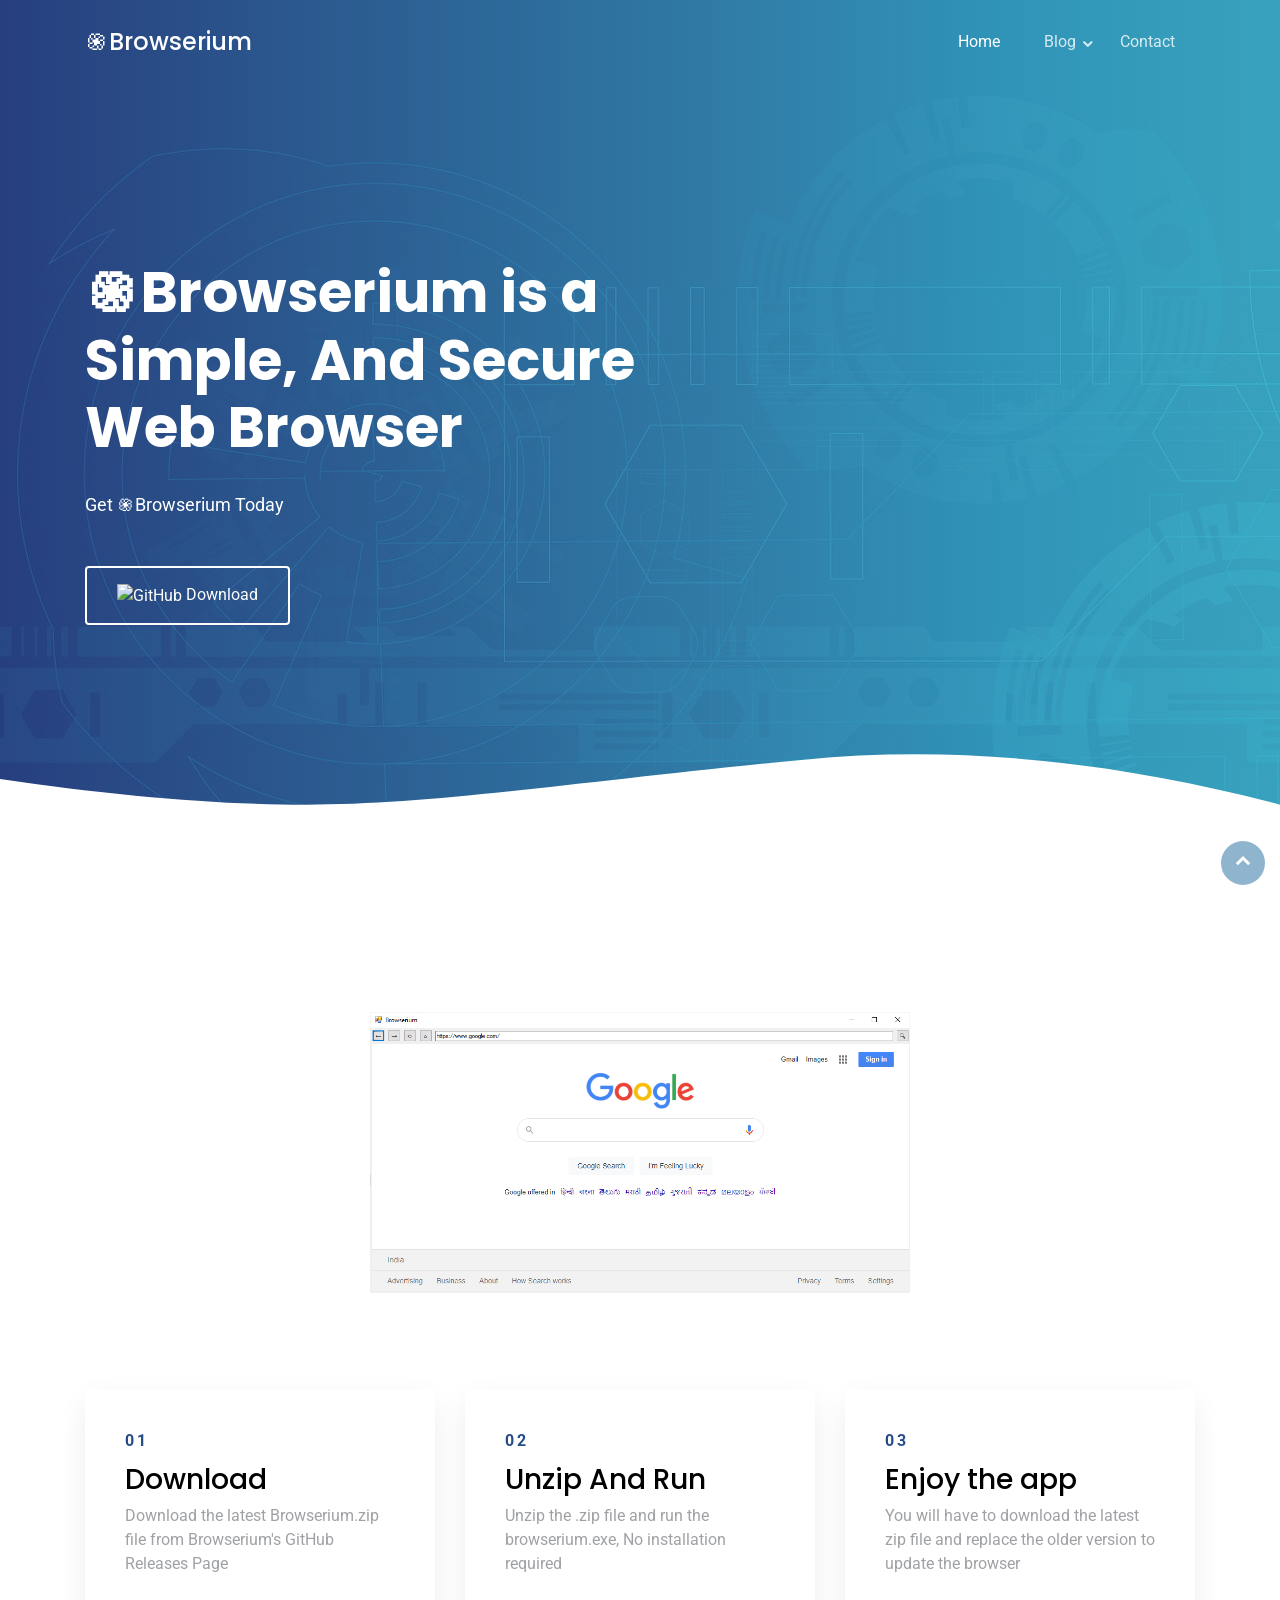
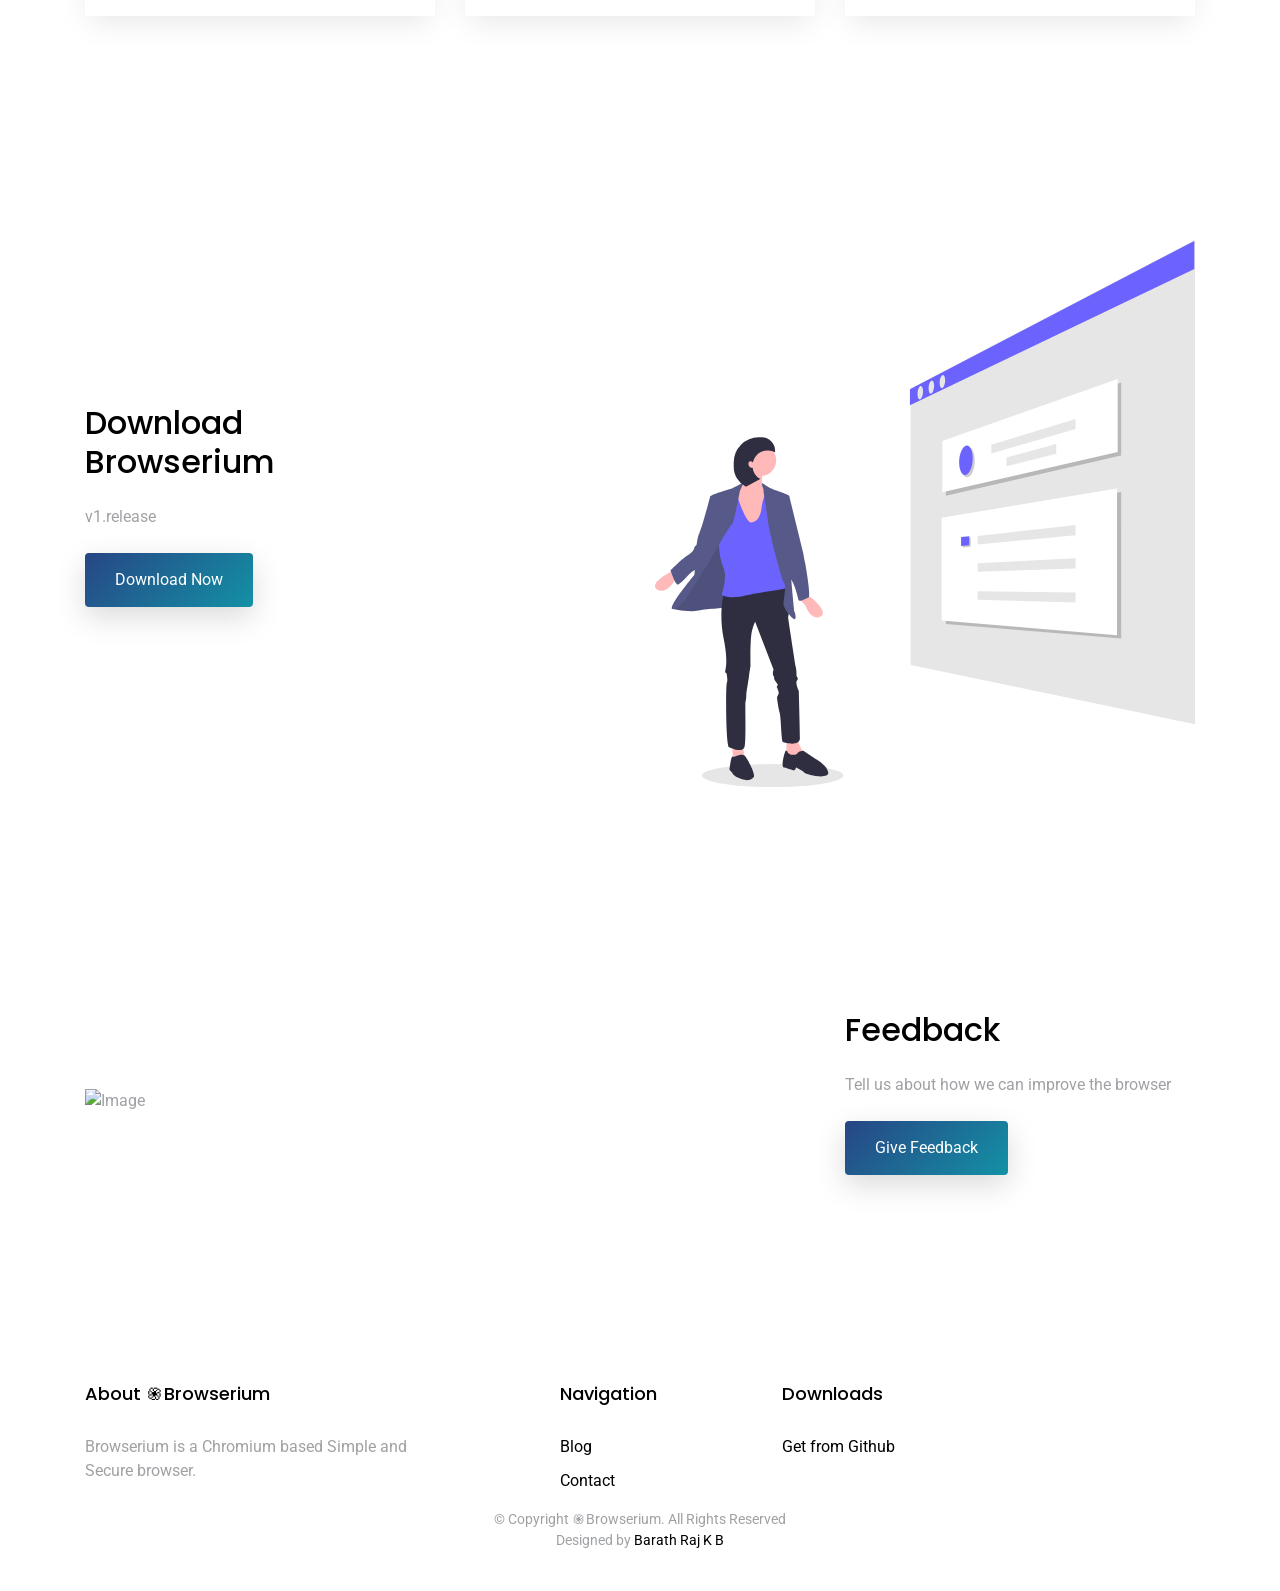
==== index.html @ f1dfcf3b "Update index.html" ====
<!DOCTYPE html>
<html lang="en">

<head>
  <meta charset="utf-8">
  <meta content="width=device-width, initial-scale=1.0" name="viewport">

  <title>Browserium</title>
  <meta content="" name="descriptison">
  <meta content="" name="keywords">

  <!-- Favicons -->
  <link href="assets/img/favicon.png" rel="icon">
  <link href="assets/img/apple-touch-icon.png" rel="apple-touch-icon">

  <!-- Google Fonts -->
  <link href="https://fonts.googleapis.com/css?family=Roboto:300,300i,400,400i,500,500i,600,600i,700,700i|Poppins:300,300i,400,400i,500,500i,600,600i,700,700i" rel="stylesheet">

  <!-- Vendor CSS Files -->
  <link href="assets/vendor/bootstrap/css/bootstrap.min.css" rel="stylesheet">
  <link href="assets/vendor/icofont/icofont.min.css" rel="stylesheet">
  <link href="assets/vendor/aos/aos.css" rel="stylesheet">
  <link href="assets/vendor/line-awesome/css/line-awesome.min.css" rel="stylesheet">
  <link href="assets/vendor/owl.carousel/assets/owl.carousel.min.css" rel="stylesheet">

  <!-- Template Main CSS File -->
  <link href="assets/css/style.css" rel="stylesheet">

</head>

<body>

  <!-- ======= Mobile Menu ======= -->
  <div class="site-mobile-menu site-navbar-target">
    <div class="site-mobile-menu-header">
      <div class="site-mobile-menu-close mt-3">
        <span class="icofont-close js-menu-toggle"></span>
      </div>
    </div>
    <div class="site-mobile-menu-body"></div>
  </div>

  <!-- ======= Header ======= -->
  <header class="site-navbar js-sticky-header site-navbar-target" role="banner">

    <div class="container">
      <div class="row align-items-center">

        <div class="col-6 col-lg-2">
          <h1 class="mb-0 site-logo"><a href="index.html" class="mb-0">֍Browserium</a></h1>
        </div>

        <div class="col-12 col-md-10 d-none d-lg-block">
          <nav class="site-navigation position-relative text-right" role="navigation">

            <ul class="site-menu main-menu js-clone-nav mr-auto d-none d-lg-block">
              <li class="active"><a href="index.html" class="nav-link">Home</a></li>
            <!--  <li><a href="features.html" class="nav-link">Features</a></li> -->
            <!--  <li><a href="pricing.html" class="nav-link">Pricing</a></li> -->

              <li class="has-children">
                <a href="blog-single.html" class="nav-link">Blog</a>
                <ul class="dropdown">
               <!--   <li><a href="blog.html" class="nav-link">Blog</a></li> -->
                  <li><a href="blog-single.html" class="nav-link">Blog Sigle</a></li>
                </ul>
              </li>
              <li><a href="contact.html" class="nav-link">Contact</a></li>
            </ul>
          </nav>
        </div>

        <div class="col-6 d-inline-block d-lg-none ml-md-0 py-3" style="position: relative; top: 3px;">

          <a href="#" class="burger site-menu-toggle js-menu-toggle" data-toggle="collapse" data-target="#main-navbar">
            <span></span>
          </a>
        </div>

      </div>
    </div>

  </header>

  <!-- ======= Hero Section ======= -->
  <section class="hero-section" id="hero">

    <div class="wave">

      <svg width="100%" height="355px" viewBox="0 0 1920 355" version="1.1" xmlns="http://www.w3.org/2000/svg" xmlns:xlink="http://www.w3.org/1999/xlink">
        <g id="Page-1" stroke="none" stroke-width="1" fill="none" fill-rule="evenodd">
          <g id="Apple-TV" transform="translate(0.000000, -402.000000)" fill="#FFFFFF">
            <path d="M0,439.134243 C175.04074,464.89273 327.944386,477.771974 458.710937,477.771974 C654.860765,477.771974 870.645295,442.632362 1205.9828,410.192501 C1429.54114,388.565926 1667.54687,411.092417 1920,477.771974 L1920,757 L1017.15166,757 L0,757 L0,439.134243 Z" id="Path"></path>
          </g>
        </g>
      </svg>

    </div>

    <div class="container">
      <div class="row align-items-center">
        <div class="col-12 hero-text-image">
          <div class="row">
            <div class="col-lg-7 text-center text-lg-left">
              <h1 data-aos="fade-right">֍Browserium is a Simple, And Secure Web Browser</h1>
              <p class="mb-5" data-aos="fade-right" data-aos-delay="100">Get ֍Browserium Today</p>
              <p  data-aos="fade-right" data-aos-delay="200" data-aos-offset="-500"><a href="#" class="btn btn-outline-white"> <img src="./assets/img/github.png" alt="GitHub"> Download</a></p>
            </div>
            <div class="col-lg-5 iphone-wrap">
             <!-- <img src="assets/img/phone_1.png" alt="Image" class="phone-1" data-aos="fade-right"> -->
             <!--- <img src="assets/img/phone_2.png" alt="Image" class="phone-2" data-aos="fade-right" data-aos-delay="200"> -->
            </div>
          </div>
        </div>
      </div>
    </div>

  </section><!-- End Hero -->

  <main id="main">

    <!-- ======= Home Section ======= 
    <section class="section">
      <div class="container">

        <div class="row justify-content-center text-center mb-5">
          <div class="col-md-5" data-aos="fade-up">
            <h2 class="section-heading">Stay Private Using Browserium</h2>
          </div>
        </div>

        <div class="row">
          <div class="col-md-4" data-aos="fade-up" data-aos-delay="">
            <div class="feature-1 text-center">
              <div class="wrap-icon icon-1">
                <span class="icon la la-users"></span>
              </div>
              <h3 class="mb-3">No Browser History</h3>
              <p>Lorem ipsum dolor sit amet, consectetur adipisicing elit. Rem, optio.</p>
            </div>
          </div>
          <div class="col-md-4" data-aos="fade-up" data-aos-delay="100">
            <div class="feature-1 text-center">
              <div class="wrap-icon icon-1">
                <span class="icon la la-toggle-off"></span>
              </div>
              <h3 class="mb-3">Digital Whiteboard</h3>
              <p>Lorem ipsum dolor sit amet, consectetur adipisicing elit. Rem, optio.</p>
            </div>
          </div>
          <div class="col-md-4" data-aos="fade-up" data-aos-delay="200">
            <div class="feature-1 text-center">
              <div class="wrap-icon icon-1">
                <span class="icon la la-umbrella"></span>
              </div>
              <h3 class="mb-3">Design To Development</h3>
              <p>Lorem ipsum dolor sit amet, consectetur adipisicing elit. Rem, optio.</p>
            </div>
          </div>
        </div>

      </div>
    </section> -->

    <section class="section">

      <div class="container">
        <div class="row justify-content-center text-center mb-5" data-aos="fade">
          <div class="col-md-6 mb-5">
            <img src="assets/img/phone_2.png" alt="Image" class="img-fluid">
          </div>
        </div>

        <div class="row">
          <div class="col-md-4">
            <div class="step">
              <span class="number">01</span>
              <h3>Download</h3>
              <p>Download the latest 
				  Browserium.zip file from Browserium's GitHub Releases Page </p>
            </div>
          </div>
          <div class="col-md-4">
            <div class="step">
              <span class="number">02</span>
              <h3>Unzip And Run</h3>
              <p>Unzip the .zip file and run the browserium.exe, No installation required</p>
            </div>
          </div>
          <div class="col-md-4">
            <div class="step">
              <span class="number">03</span>
              <h3>Enjoy the app</h3>
              <p>You will have to download the latest zip file and replace the older version to update the browser </p>
            </div>
          </div>
        </div>
      </div>

    </section>

    <section class="section">
      <div class="container">
        <div class="row align-items-center">
          <div class="col-md-4 mr-auto">
            <h2 class="mb-4">Download Browserium</h2>
            <p class="mb-4">v1.release</p>
            <p><a href="https://github.com/barathrajkb/Browserium/releases/download/v1.release/Browserium.zip" class="btn btn-primary">Download Now</a></p>
          </div>
          <div class="col-md-6" data-aos="fade-left">
            <img src="assets/img/browse.svg" alt="Image" class="img-fluid">
          </div>
        </div>
      </div>
    </section>

    <section class="section">
      <div class="container">
        <div class="row align-items-center">
          <div class="col-md-4 ml-auto order-2">
            <h2 class="mb-4">Feedback</h2>
            <p class="mb-4">Tell us about how we can improve the browser</p>
            <p><a href="#" class="btn btn-primary">Give Feedback</a></p>
          </div>
          <div class="col-md-6" data-aos="fade-right">
            <img src="assets/img/undraw_svg_3.svg" alt="Image" class="img-fluid">
          </div>
        </div>
      </div>
    </section>

    <!-- ======= Testimonials Section ======= 
    <section class="section border-top border-bottom">
      <div class="container">
        <div class="row justify-content-center text-center mb-5">
          <div class="col-md-4">
            <h2 class="section-heading">Review From Our Users</h2>
          </div>
        </div>
        <div class="row justify-content-center text-center">
          <div class="col-md-7">
            <div class="owl-carousel testimonial-carousel">
              <div class="review text-center">
                <p class="stars">
                  <span class="icofont-star"></span>
                  <span class="icofont-star"></span>
                  <span class="icofont-star"></span>
                  <span class="icofont-star"></span>
                  <span class="icofont-star muted"></span>
                </p>
                <h3>Excellent App!</h3>
                <blockquote>
                  <p>Lorem ipsum dolor sit amet, consectetur adipisicing elit. Eius ea delectus pariatur, numquam
                    aperiam dolore nam optio dolorem facilis itaque voluptatum recusandae deleniti minus animi,
                    provident voluptates consectetur maiores quos.</p>
                </blockquote>

                <p class="review-user">
                 
                  <span class="d-block">
                    <span class="text-black">Jean Doe</span>, &mdash; App User
                  </span>
                </p>

              </div>

              <div class="review text-center">
                <p class="stars">
                  <span class="icofont-star"></span>
                  <span class="icofont-star"></span>
                  <span class="icofont-star"></span>
                  <span class="icofont-star"></span>
                  <span class="icofont-star muted"></span>
                </p>
                <h3>This App is easy to use!</h3>
                <blockquote>
                  <p>Lorem ipsum dolor sit amet, consectetur adipisicing elit. Eius ea delectus pariatur, numquam
                    aperiam dolore nam optio dolorem facilis itaque voluptatum recusandae deleniti minus animi,
                    provident voluptates consectetur maiores quos.</p>
                </blockquote>

                <p class="review-user">
                  
                  <span class="d-block">
                    <span class="text-black">Johan Smith</span>, &mdash; App User
                  </span>
                </p>

              </div>

              <div class="review text-center">
                <p class="stars">
                  <span class="icofont-star"></span>
                  <span class="icofont-star"></span>
                  <span class="icofont-star"></span>
                  <span class="icofont-star"></span>
                  <span class="icofont-star muted"></span>
                </p>
                <h3>Awesome functionality!</h3>
                <blockquote>
                  <p>Lorem ipsum dolor sit amet, consectetur adipisicing elit. Eius ea delectus pariatur, numquam
                    aperiam dolore nam optio dolorem facilis itaque voluptatum recusandae deleniti minus animi,
                    provident voluptates consectetur maiores quos.</p>
                </blockquote>

                <p class="review-user">
                 
                  <span class="d-block">
                    <span class="text-black">Jean Thunberg</span>, &mdash; App User
                  </span>
                </p>

              </div>
            </div>
          </div>
        </div>
      </div>
    </section>
End Testimonials Section -->

    <!-- ======= CTA Section ======= 
    <section class="section cta-section">
      <div class="container">
        <div class="row align-items-center">
          <div class="col-md-6 mr-auto text-center text-md-left mb-5 mb-md-0">
            <h2>Starts Publishing Your Apps</h2>
          </div>
          <div class="col-md-5 text-center text-md-right">
            <p><a href="#" class="btn"><span class="icofont-brand-apple mr-3"></span>App store</a> <a href="#" class="btn"><span class="icofont-ui-play mr-3"></span>Google play</a></p>
          </div>
        </div>
      </div>
    </section>
End CTA Section -->

  </main><!-- End #main -->

  <!-- ======= Footer ======= -->
  <footer class="footer" role="contentinfo">
    <div class="container">
      <div class="row">
        <div class="col-md-4 mb-4 mb-md-0">
          <h3>About ֍Browserium</h3>
          <p>Browserium is a Chromium based Simple and Secure browser.</p>
          <p class="social">
          <!--  <a href="#"><span class="icofont-twitter"></span></a>
            <a href="#"><span class="icofont-facebook"></span></a>
            <a href="#"><span class="icofont-dribbble"></span></a>
            <a href="#"><span class="icofont-behance"></span></a> -->
          </p>
        </div>
        <div class="col-md-7 ml-auto">
          <div class="row site-section pt-0">
            <div class="col-md-4 mb-4 mb-md-0">
              <h3>Navigation</h3>
              <ul class="list-unstyled">
              <!--  <li><a href="#">Pricing</a></li> -->
               <!-- <li><a href="">Features</a></li> -->
                <li><a href="blog-single.html">Blog</a></li>
                <li><a href="contact.html">Contact</a></li>
              </ul>
            </div>
           <!-- <div class="col-md-4 mb-4 mb-md-0">
              <h3>Services</h3>
              <ul class="list-unstyled">
                <li><a href="#">Team</a></li>
                <li><a href="#">Collaboration</a></li>
                <li><a href="#">Todos</a></li>
                <li><a href="#">Events</a></li>
              </ul>
            </div> -->
            <div class="col-md-4 mb-4 mb-md-0">
              <h3>Downloads</h3>
              <ul class="list-unstyled">
             <!--   <li><a href="#">Get from the App Store</a></li> -->
                <li><a href="https://github.com/barathrajkb/Browserium/releases/download/v1.release/Browserium.zip">Get from Github</a></li>
              </ul>
            </div>
          </div>
        </div>
      </div>

      <div class="row justify-content-center text-center">
        <div class="col-md-7">
          <p class="copyright">&copy; Copyright ֍Browserium. All Rights Reserved</p>
          <div class="credits">
           
            Designed by <a href="#">Barath Raj K B</a>
          </div>
        </div>
      </div>

    </div>
  </footer>

  <a href="#" class="back-to-top"><i class="icofont-simple-up"></i></a>

  <!-- Vendor JS Files -->
  <script src="assets/vendor/jquery/jquery.min.js"></script>
  <script src="assets/vendor/bootstrap/js/bootstrap.bundle.min.js"></script>
  <script src="assets/vendor/jquery.easing/jquery.easing.min.js"></script>
  <script src="assets/vendor/php-email-form/validate.js"></script>
  <script src="assets/vendor/aos/aos.js"></script>
  <script src="assets/vendor/owl.carousel/owl.carousel.min.js"></script>
  <script src="assets/vendor/jquery-sticky/jquery.sticky.js"></script>

  <!-- Template Main JS File -->
  <script src="assets/js/main.js"></script>

</body>

</html>
---- assets/vendor/line-awesome/css/line-awesome.min.css ----
.la,.lab,.lad,.lal,.lar,.las{-moz-osx-font-smoothing:grayscale;-webkit-font-smoothing:antialiased;display:inline-block;font-style:normal;font-variant:normal;text-rendering:auto;line-height:1}.la-lg{font-size:1.33333em;line-height:.75em;vertical-align:-.0667em}.la-xs{font-size:.75em}.la-sm{font-size:.875em}.la-1x{font-size:1em}.la-2x{font-size:2em}.la-3x{font-size:3em}.la-4x{font-size:4em}.la-5x{font-size:5em}.la-6x{font-size:6em}.la-7x{font-size:7em}.la-8x{font-size:8em}.la-9x{font-size:9em}.la-10x{font-size:10em}.la-fw{text-align:center;width:1.25em}.la-ul{list-style-type:none;margin-left:2.5em;padding-left:0}.la-ul>li{position:relative}.la-li{left:-2em;position:absolute;text-align:center;width:2em;line-height:inherit}.la-border{border:solid .08em #eee;border-radius:.1em;padding:.2em .25em .15em}.la-pull-left{float:left}.la-pull-right{float:right}.la.la-pull-left,.lab.la-pull-left,.lal.la-pull-left,.lar.la-pull-left,.las.la-pull-left{margin-right:.3em}.la.la-pull-right,.lab.la-pull-right,.lal.la-pull-right,.lar.la-pull-right,.las.la-pull-right{margin-left:.3em}.la-spin{-webkit-animation:la-spin 2s infinite linear;animation:la-spin 2s infinite linear}.la-pulse{-webkit-animation:la-spin 1s infinite steps(8);animation:la-spin 1s infinite steps(8)}@-webkit-keyframes la-spin{0%{-webkit-transform:rotate(0);transform:rotate(0)}100%{-webkit-transform:rotate(360deg);transform:rotate(360deg)}}@keyframes la-spin{0%{-webkit-transform:rotate(0);transform:rotate(0)}100%{-webkit-transform:rotate(360deg);transform:rotate(360deg)}}.la-rotate-90{-webkit-transform:rotate(90deg);transform:rotate(90deg)}.la-rotate-180{-webkit-transform:rotate(180deg);transform:rotate(180deg)}.la-rotate-270{-webkit-transform:rotate(270deg);transform:rotate(270deg)}.la-flip-horizontal{-webkit-transform:scale(-1,1);transform:scale(-1,1)}.la-flip-vertical{-webkit-transform:scale(1,-1);transform:scale(1,-1)}.la-flip-both,.la-flip-horizontal.la-flip-vertical{-webkit-transform:scale(-1,-1);transform:scale(-1,-1)}:root .la-flip-both,:root .la-flip-horizontal,:root .la-flip-vertical,:root .la-rotate-180,:root .la-rotate-270,:root .la-rotate-90{-webkit-filter:none;filter:none}.la-stack{display:inline-block;height:2em;line-height:2em;position:relative;vertical-align:middle;width:2.5em}.la-stack-1x,.la-stack-2x{left:0;position:absolute;text-align:center;width:100%}.la-stack-1x{line-height:inherit}.la-stack-2x{font-size:2em}.la-inverse{color:#fff}.la-500px:before{content:"\f26e"}.la-accessible-icon:before{content:"\f368"}.la-accusoft:before{content:"\f369"}.la-acquisitions-incorporated:before{content:"\f6af"}.la-ad:before{content:"\f641"}.la-address-book:before{content:"\f2b9"}.la-address-card:before{content:"\f2bb"}.la-adjust:before{content:"\f042"}.la-adn:before{content:"\f170"}.la-adobe:before{content:"\f778"}.la-adversal:before{content:"\f36a"}.la-affiliatetheme:before{content:"\f36b"}.la-air-freshener:before{content:"\f5d0"}.la-airbnb:before{content:"\f834"}.la-algolia:before{content:"\f36c"}.la-align-center:before{content:"\f037"}.la-align-justify:before{content:"\f039"}.la-align-left:before{content:"\f036"}.la-align-right:before{content:"\f038"}.la-alipay:before{content:"\f642"}.la-allergies:before{content:"\f461"}.la-amazon:before{content:"\f270"}.la-amazon-pay:before{content:"\f42c"}.la-ambulance:before{content:"\f0f9"}.la-american-sign-language-interpreting:before{content:"\f2a3"}.la-amilia:before{content:"\f36d"}.la-anchor:before{content:"\f13d"}.la-android:before{content:"\f17b"}.la-angellist:before{content:"\f209"}.la-angle-double-down:before{content:"\f103"}.la-angle-double-left:before{content:"\f100"}.la-angle-double-right:before{content:"\f101"}.la-angle-double-up:before{content:"\f102"}.la-angle-down:before{content:"\f107"}.la-angle-left:before{content:"\f104"}.la-angle-right:before{content:"\f105"}.la-angle-up:before{content:"\f106"}.la-angry:before{content:"\f556"}.la-angrycreative:before{content:"\f36e"}.la-angular:before{content:"\f420"}.la-ankh:before{content:"\f644"}.la-app-store:before{content:"\f36f"}.la-app-store-ios:before{content:"\f370"}.la-apper:before{content:"\f371"}.la-apple:before{content:"\f179"}.la-apple-alt:before{content:"\f5d1"}.la-apple-pay:before{content:"\f415"}.la-archive:before{content:"\f187"}.la-archway:before{content:"\f557"}.la-arrow-alt-circle-down:before{content:"\f358"}.la-arrow-alt-circle-left:before{content:"\f359"}.la-arrow-alt-circle-right:before{content:"\f35a"}.la-arrow-alt-circle-up:before{content:"\f35b"}.la-arrow-circle-down:before{content:"\f0ab"}.la-arrow-circle-left:before{content:"\f0a8"}.la-arrow-circle-right:before{content:"\f0a9"}.la-arrow-circle-up:before{content:"\f0aa"}.la-arrow-down:before{content:"\f063"}.la-arrow-left:before{content:"\f060"}.la-arrow-right:before{content:"\f061"}.la-arrow-up:before{content:"\f062"}.la-arrows-alt:before{content:"\f0b2"}.la-arrows-alt-h:before{content:"\f337"}.la-arrows-alt-v:before{content:"\f338"}.la-artstation:before{content:"\f77a"}.la-assistive-listening-systems:before{content:"\f2a2"}.la-asterisk:before{content:"\f069"}.la-asymmetrik:before{content:"\f372"}.la-at:before{content:"\f1fa"}.la-atlas:before{content:"\f558"}.la-atlassian:before{content:"\f77b"}.la-atom:before{content:"\f5d2"}.la-audible:before{content:"\f373"}.la-audio-description:before{content:"\f29e"}.la-autoprefixer:before{content:"\f41c"}.la-avianex:before{content:"\f374"}.la-aviato:before{content:"\f421"}.la-award:before{content:"\f559"}.la-aws:before{content:"\f375"}.la-baby:before{content:"\f77c"}.la-baby-carriage:before{content:"\f77d"}.la-backspace:before{content:"\f55a"}.la-backward:before{content:"\f04a"}.la-bacon:before{content:"\f7e5"}.la-balance-scale:before{content:"\f24e"}.la-balance-scale-left:before{content:"\f515"}.la-balance-scale-right:before{content:"\f516"}.la-ban:before{content:"\f05e"}.la-band-aid:before{content:"\f462"}.la-bandcamp:before{content:"\f2d5"}.la-barcode:before{content:"\f02a"}.la-bars:before{content:"\f0c9"}.la-baseball-ball:before{content:"\f433"}.la-basketball-ball:before{content:"\f434"}.la-bath:before{content:"\f2cd"}.la-battery-empty:before{content:"\f244"}.la-battery-full:before{content:"\f240"}.la-battery-half:before{content:"\f242"}.la-battery-quarter:before{content:"\f243"}.la-battery-three-quarters:before{content:"\f241"}.la-battle-net:before{content:"\f835"}.la-bed:before{content:"\f236"}.la-beer:before{content:"\f0fc"}.la-behance:before{content:"\f1b4"}.la-behance-square:before{content:"\f1b5"}.la-bell:before{content:"\f0f3"}.la-bell-slash:before{content:"\f1f6"}.la-bezier-curve:before{content:"\f55b"}.la-bible:before{content:"\f647"}.la-bicycle:before{content:"\f206"}.la-biking:before{content:"\f84a"}.la-bimobject:before{content:"\f378"}.la-binoculars:before{content:"\f1e5"}.la-biohazard:before{content:"\f780"}.la-birthday-cake:before{content:"\f1fd"}.la-bitbucket:before{content:"\f171"}.la-bitcoin:before{content:"\f379"}.la-bity:before{content:"\f37a"}.la-black-tie:before{content:"\f27e"}.la-blackberry:before{content:"\f37b"}.la-blender:before{content:"\f517"}.la-blender-phone:before{content:"\f6b6"}.la-blind:before{content:"\f29d"}.la-blog:before{content:"\f781"}.la-blogger:before{content:"\f37c"}.la-blogger-b:before{content:"\f37d"}.la-bluetooth:before{content:"\f293"}.la-bluetooth-b:before{content:"\f294"}.la-bold:before{content:"\f032"}.la-bolt:before{content:"\f0e7"}.la-bomb:before{content:"\f1e2"}.la-bone:before{content:"\f5d7"}.la-bong:before{content:"\f55c"}.la-book:before{content:"\f02d"}.la-book-dead:before{content:"\f6b7"}.la-book-medical:before{content:"\f7e6"}.la-book-open:before{content:"\f518"}.la-book-reader:before{content:"\f5da"}.la-bookmark:before{content:"\f02e"}.la-bootstrap:before{content:"\f836"}.la-border-all:before{content:"\f84c"}.la-border-none:before{content:"\f850"}.la-border-style:before{content:"\f853"}.la-bowling-ball:before{content:"\f436"}.la-box:before{content:"\f466"}.la-box-open:before{content:"\f49e"}.la-boxes:before{content:"\f468"}.la-braille:before{content:"\f2a1"}.la-brain:before{content:"\f5dc"}.la-bread-slice:before{content:"\f7ec"}.la-briefcase:before{content:"\f0b1"}.la-briefcase-medical:before{content:"\f469"}.la-broadcast-tower:before{content:"\f519"}.la-broom:before{content:"\f51a"}.la-brush:before{content:"\f55d"}.la-btc:before{content:"\f15a"}.la-buffer:before{content:"\f837"}.la-bug:before{content:"\f188"}.la-building:before{content:"\f1ad"}.la-bullhorn:before{content:"\f0a1"}.la-bullseye:before{content:"\f140"}.la-burn:before{content:"\f46a"}.la-buromobelexperte:before{content:"\f37f"}.la-bus:before{content:"\f207"}.la-bus-alt:before{content:"\f55e"}.la-business-time:before{content:"\f64a"}.la-buy-n-large:before{content:"\f8a6"}.la-buysellads:before{content:"\f20d"}.la-calculator:before{content:"\f1ec"}.la-calendar:before{content:"\f133"}.la-calendar-alt:before{content:"\f073"}.la-calendar-check:before{content:"\f274"}.la-calendar-day:before{content:"\f783"}.la-calendar-minus:before{content:"\f272"}.la-calendar-plus:before{content:"\f271"}.la-calendar-times:before{content:"\f273"}.la-calendar-week:before{content:"\f784"}.la-camera:before{content:"\f030"}.la-camera-retro:before{content:"\f083"}.la-campground:before{content:"\f6bb"}.la-canadian-maple-leaf:before{content:"\f785"}.la-candy-cane:before{content:"\f786"}.la-cannabis:before{content:"\f55f"}.la-capsules:before{content:"\f46b"}.la-car:before{content:"\f1b9"}.la-car-alt:before{content:"\f5de"}.la-car-battery:before{content:"\f5df"}.la-car-crash:before{content:"\f5e1"}.la-car-side:before{content:"\f5e4"}.la-caret-down:before{content:"\f0d7"}.la-caret-left:before{content:"\f0d9"}.la-caret-right:before{content:"\f0da"}.la-caret-square-down:before{content:"\f150"}.la-caret-square-left:before{content:"\f191"}.la-caret-square-right:before{content:"\f152"}.la-caret-square-up:before{content:"\f151"}.la-caret-up:before{content:"\f0d8"}.la-carrot:before{content:"\f787"}.la-cart-arrow-down:before{content:"\f218"}.la-cart-plus:before{content:"\f217"}.la-cash-register:before{content:"\f788"}.la-cat:before{content:"\f6be"}.la-cc-amazon-pay:before{content:"\f42d"}.la-cc-amex:before{content:"\f1f3"}.la-cc-apple-pay:before{content:"\f416"}.la-cc-diners-club:before{content:"\f24c"}.la-cc-discover:before{content:"\f1f2"}.la-cc-jcb:before{content:"\f24b"}.la-cc-mastercard:before{content:"\f1f1"}.la-cc-paypal:before{content:"\f1f4"}.la-cc-stripe:before{content:"\f1f5"}.la-cc-visa:before{content:"\f1f0"}.la-centercode:before{content:"\f380"}.la-centos:before{content:"\f789"}.la-certificate:before{content:"\f0a3"}.la-chair:before{content:"\f6c0"}.la-chalkboard:before{content:"\f51b"}.la-chalkboard-teacher:before{content:"\f51c"}.la-charging-station:before{content:"\f5e7"}.la-chart-area:before{content:"\f1fe"}.la-chart-bar:before{content:"\f080"}.la-chart-line:before{content:"\f201"}.la-chart-pie:before{content:"\f200"}.la-check:before{content:"\f00c"}.la-check-circle:before{content:"\f058"}.la-check-double:before{content:"\f560"}.la-check-square:before{content:"\f14a"}.la-cheese:before{content:"\f7ef"}.la-chess:before{content:"\f439"}.la-chess-bishop:before{content:"\f43a"}.la-chess-board:before{content:"\f43c"}.la-chess-king:before{content:"\f43f"}.la-chess-knight:before{content:"\f441"}.la-chess-pawn:before{content:"\f443"}.la-chess-queen:before{content:"\f445"}.la-chess-rook:before{content:"\f447"}.la-chevron-circle-down:before{content:"\f13a"}.la-chevron-circle-left:before{content:"\f137"}.la-chevron-circle-right:before{content:"\f138"}.la-chevron-circle-up:before{content:"\f139"}.la-chevron-down:before{content:"\f078"}.la-chevron-left:before{content:"\f053"}.la-chevron-right:before{content:"\f054"}.la-chevron-up:before{content:"\f077"}.la-child:before{content:"\f1ae"}.la-chrome:before{content:"\f268"}.la-chromecast:before{content:"\f838"}.la-church:before{content:"\f51d"}.la-circle:before{content:"\f111"}.la-circle-notch:before{content:"\f1ce"}.la-city:before{content:"\f64f"}.la-clinic-medical:before{content:"\f7f2"}.la-clipboard:before{content:"\f328"}.la-clipboard-check:before{content:"\f46c"}.la-clipboard-list:before{content:"\f46d"}.la-clock:before{content:"\f017"}.la-clone:before{content:"\f24d"}.la-closed-captioning:before{content:"\f20a"}.la-cloud:before{content:"\f0c2"}.la-cloud-download-alt:before{content:"\f381"}.la-cloud-meatball:before{content:"\f73b"}.la-cloud-moon:before{content:"\f6c3"}.la-cloud-moon-rain:before{content:"\f73c"}.la-cloud-rain:before{content:"\f73d"}.la-cloud-showers-heavy:before{content:"\f740"}.la-cloud-sun:before{content:"\f6c4"}.la-cloud-sun-rain:before{content:"\f743"}.la-cloud-upload-alt:before{content:"\f382"}.la-cloudscale:before{content:"\f383"}.la-cloudsmith:before{content:"\f384"}.la-cloudversify:before{content:"\f385"}.la-cocktail:before{content:"\f561"}.la-code:before{content:"\f121"}.la-code-branch:before{content:"\f126"}.la-codepen:before{content:"\f1cb"}.la-codiepie:before{content:"\f284"}.la-coffee:before{content:"\f0f4"}.la-cog:before{content:"\f013"}.la-cogs:before{content:"\f085"}.la-coins:before{content:"\f51e"}.la-columns:before{content:"\f0db"}.la-comment:before{content:"\f075"}.la-comment-alt:before{content:"\f27a"}.la-comment-dollar:before{content:"\f651"}.la-comment-dots:before{content:"\f4ad"}.la-comment-medical:before{content:"\f7f5"}.la-comment-slash:before{content:"\f4b3"}.la-comments:before{content:"\f086"}.la-comments-dollar:before{content:"\f653"}.la-compact-disc:before{content:"\f51f"}.la-compass:before{content:"\f14e"}.la-compress:before{content:"\f066"}.la-compress-arrows-alt:before{content:"\f78c"}.la-concierge-bell:before{content:"\f562"}.la-confluence:before{content:"\f78d"}.la-connectdevelop:before{content:"\f20e"}.la-contao:before{content:"\f26d"}.la-cookie:before{content:"\f563"}.la-cookie-bite:before{content:"\f564"}.la-copy:before{content:"\f0c5"}.la-copyright:before{content:"\f1f9"}.la-cotton-bureau:before{content:"\f89e"}.la-couch:before{content:"\f4b8"}.la-cpanel:before{content:"\f388"}.la-creative-commons:before{content:"\f25e"}.la-creative-commons-by:before{content:"\f4e7"}.la-creative-commons-nc:before{content:"\f4e8"}.la-creative-commons-nc-eu:before{content:"\f4e9"}.la-creative-commons-nc-jp:before{content:"\f4ea"}.la-creative-commons-nd:before{content:"\f4eb"}.la-creative-commons-pd:before{content:"\f4ec"}.la-creative-commons-pd-alt:before{content:"\f4ed"}.la-creative-commons-remix:before{content:"\f4ee"}.la-creative-commons-sa:before{content:"\f4ef"}.la-creative-commons-sampling:before{content:"\f4f0"}.la-creative-commons-sampling-plus:before{content:"\f4f1"}.la-creative-commons-share:before{content:"\f4f2"}.la-creative-commons-zero:before{content:"\f4f3"}.la-credit-card:before{content:"\f09d"}.la-critical-role:before{content:"\f6c9"}.la-crop:before{content:"\f125"}.la-crop-alt:before{content:"\f565"}.la-cross:before{content:"\f654"}.la-crosshairs:before{content:"\f05b"}.la-crow:before{content:"\f520"}.la-crown:before{content:"\f521"}.la-crutch:before{content:"\f7f7"}.la-css3:before{content:"\f13c"}.la-css3-alt:before{content:"\f38b"}.la-cube:before{content:"\f1b2"}.la-cubes:before{content:"\f1b3"}.la-cut:before{content:"\f0c4"}.la-cuttlefish:before{content:"\f38c"}.la-d-and-d:before{content:"\f38d"}.la-d-and-d-beyond:before{content:"\f6ca"}.la-dashcube:before{content:"\f210"}.la-database:before{content:"\f1c0"}.la-deaf:before{content:"\f2a4"}.la-delicious:before{content:"\f1a5"}.la-democrat:before{content:"\f747"}.la-deploydog:before{content:"\f38e"}.la-deskpro:before{content:"\f38f"}.la-desktop:before{content:"\f108"}.la-dev:before{content:"\f6cc"}.la-deviantart:before{content:"\f1bd"}.la-dharmachakra:before{content:"\f655"}.la-dhl:before{content:"\f790"}.la-diagnoses:before{content:"\f470"}.la-diaspora:before{content:"\f791"}.la-dice:before{content:"\f522"}.la-dice-d20:before{content:"\f6cf"}.la-dice-d6:before{content:"\f6d1"}.la-dice-five:before{content:"\f523"}.la-dice-four:before{content:"\f524"}.la-dice-one:before{content:"\f525"}.la-dice-six:before{content:"\f526"}.la-dice-three:before{content:"\f527"}.la-dice-two:before{content:"\f528"}.la-digg:before{content:"\f1a6"}.la-digital-ocean:before{content:"\f391"}.la-digital-tachograph:before{content:"\f566"}.la-directions:before{content:"\f5eb"}.la-discord:before{content:"\f392"}.la-discourse:before{content:"\f393"}.la-divide:before{content:"\f529"}.la-dizzy:before{content:"\f567"}.la-dna:before{content:"\f471"}.la-dochub:before{content:"\f394"}.la-docker:before{content:"\f395"}.la-dog:before{content:"\f6d3"}.la-dollar-sign:before{content:"\f155"}.la-dolly:before{content:"\f472"}.la-dolly-flatbed:before{content:"\f474"}.la-donate:before{content:"\f4b9"}.la-door-closed:before{content:"\f52a"}.la-door-open:before{content:"\f52b"}.la-dot-circle:before{content:"\f192"}.la-dove:before{content:"\f4ba"}.la-download:before{content:"\f019"}.la-draft2digital:before{content:"\f396"}.la-drafting-compass:before{content:"\f568"}.la-dragon:before{content:"\f6d5"}.la-draw-polygon:before{content:"\f5ee"}.la-dribbble:before{content:"\f17d"}.la-dribbble-square:before{content:"\f397"}.la-dropbox:before{content:"\f16b"}.la-drum:before{content:"\f569"}.la-drum-steelpan:before{content:"\f56a"}.la-drumstick-bite:before{content:"\f6d7"}.la-drupal:before{content:"\f1a9"}.la-dumbbell:before{content:"\f44b"}.la-dumpster:before{content:"\f793"}.la-dumpster-fire:before{content:"\f794"}.la-dungeon:before{content:"\f6d9"}.la-dyalog:before{content:"\f399"}.la-earlybirds:before{content:"\f39a"}.la-ebay:before{content:"\f4f4"}.la-edge:before{content:"\f282"}.la-edit:before{content:"\f044"}.la-egg:before{content:"\f7fb"}.la-eject:before{content:"\f052"}.la-elementor:before{content:"\f430"}.la-ellipsis-h:before{content:"\f141"}.la-ellipsis-v:before{content:"\f142"}.la-ello:before{content:"\f5f1"}.la-ember:before{content:"\f423"}.la-empire:before{content:"\f1d1"}.la-envelope:before{content:"\f0e0"}.la-envelope-open:before{content:"\f2b6"}.la-envelope-open-text:before{content:"\f658"}.la-envelope-square:before{content:"\f199"}.la-envira:before{content:"\f299"}.la-equals:before{content:"\f52c"}.la-eraser:before{content:"\f12d"}.la-erlang:before{content:"\f39d"}.la-ethereum:before{content:"\f42e"}.la-ethernet:before{content:"\f796"}.la-etsy:before{content:"\f2d7"}.la-euro-sign:before{content:"\f153"}.la-evernote:before{content:"\f839"}.la-exchange-alt:before{content:"\f362"}.la-exclamation:before{content:"\f12a"}.la-exclamation-circle:before{content:"\f06a"}.la-exclamation-triangle:before{content:"\f071"}.la-expand:before{content:"\f065"}.la-expand-arrows-alt:before{content:"\f31e"}.la-expeditedssl:before{content:"\f23e"}.la-external-link-alt:before{content:"\f35d"}.la-external-link-square-alt:before{content:"\f360"}.la-eye:before{content:"\f06e"}.la-eye-dropper:before{content:"\f1fb"}.la-eye-slash:before{content:"\f070"}.la-facebook:before{content:"\f09a"}.la-facebook-f:before{content:"\f39e"}.la-facebook-messenger:before{content:"\f39f"}.la-facebook-square:before{content:"\f082"}.la-fan:before{content:"\f863"}.la-fantasy-flight-games:before{content:"\f6dc"}.la-fast-backward:before{content:"\f049"}.la-fast-forward:before{content:"\f050"}.la-fax:before{content:"\f1ac"}.la-feather:before{content:"\f52d"}.la-feather-alt:before{content:"\f56b"}.la-fedex:before{content:"\f797"}.la-fedora:before{content:"\f798"}.la-female:before{content:"\f182"}.la-fighter-jet:before{content:"\f0fb"}.la-figma:before{content:"\f799"}.la-file:before{content:"\f15b"}.la-file-alt:before{content:"\f15c"}.la-file-archive:before{content:"\f1c6"}.la-file-audio:before{content:"\f1c7"}.la-file-code:before{content:"\f1c9"}.la-file-contract:before{content:"\f56c"}.la-file-csv:before{content:"\f6dd"}.la-file-download:before{content:"\f56d"}.la-file-excel:before{content:"\f1c3"}.la-file-export:before{content:"\f56e"}.la-file-image:before{content:"\f1c5"}.la-file-import:before{content:"\f56f"}.la-file-invoice:before{content:"\f570"}.la-file-invoice-dollar:before{content:"\f571"}.la-file-medical:before{content:"\f477"}.la-file-medical-alt:before{content:"\f478"}.la-file-pdf:before{content:"\f1c1"}.la-file-powerpoint:before{content:"\f1c4"}.la-file-prescription:before{content:"\f572"}.la-file-signature:before{content:"\f573"}.la-file-upload:before{content:"\f574"}.la-file-video:before{content:"\f1c8"}.la-file-word:before{content:"\f1c2"}.la-fill:before{content:"\f575"}.la-fill-drip:before{content:"\f576"}.la-film:before{content:"\f008"}.la-filter:before{content:"\f0b0"}.la-fingerprint:before{content:"\f577"}.la-fire:before{content:"\f06d"}.la-fire-alt:before{content:"\f7e4"}.la-fire-extinguisher:before{content:"\f134"}.la-firefox:before{content:"\f269"}.la-first-aid:before{content:"\f479"}.la-first-order:before{content:"\f2b0"}.la-first-order-alt:before{content:"\f50a"}.la-firstdraft:before{content:"\f3a1"}.la-fish:before{content:"\f578"}.la-fist-raised:before{content:"\f6de"}.la-flag:before{content:"\f024"}.la-flag-checkered:before{content:"\f11e"}.la-flag-usa:before{content:"\f74d"}.la-flask:before{content:"\f0c3"}.la-flickr:before{content:"\f16e"}.la-flipboard:before{content:"\f44d"}.la-flushed:before{content:"\f579"}.la-fly:before{content:"\f417"}.la-folder:before{content:"\f07b"}.la-folder-minus:before{content:"\f65d"}.la-folder-open:before{content:"\f07c"}.la-folder-plus:before{content:"\f65e"}.la-font:before{content:"\f031"}.la-font-awesome:before{content:"\f2b4"}.la-font-awesome-alt:before{content:"\f35c"}.la-font-awesome-flag:before{content:"\f425"}.la-font-awesome-logo-full:before{content:"\f4e6"}.la-fonticons:before{content:"\f280"}.la-fonticons-fi:before{content:"\f3a2"}.la-football-ball:before{content:"\f44e"}.la-fort-awesome:before{content:"\f286"}.la-fort-awesome-alt:before{content:"\f3a3"}.la-forumbee:before{content:"\f211"}.la-forward:before{content:"\f04e"}.la-foursquare:before{content:"\f180"}.la-free-code-camp:before{content:"\f2c5"}.la-freebsd:before{content:"\f3a4"}.la-frog:before{content:"\f52e"}.la-frown:before{content:"\f119"}.la-frown-open:before{content:"\f57a"}.la-fulcrum:before{content:"\f50b"}.la-funnel-dollar:before{content:"\f662"}.la-futbol:before{content:"\f1e3"}.la-galactic-republic:before{content:"\f50c"}.la-galactic-senate:before{content:"\f50d"}.la-gamepad:before{content:"\f11b"}.la-gas-pump:before{content:"\f52f"}.la-gavel:before{content:"\f0e3"}.la-gem:before{content:"\f3a5"}.la-genderless:before{content:"\f22d"}.la-get-pocket:before{content:"\f265"}.la-gg:before{content:"\f260"}.la-gg-circle:before{content:"\f261"}.la-ghost:before{content:"\f6e2"}.la-gift:before{content:"\f06b"}.la-gifts:before{content:"\f79c"}.la-git:before{content:"\f1d3"}.la-git-alt:before{content:"\f841"}.la-git-square:before{content:"\f1d2"}.la-github:before{content:"\f09b"}.la-github-alt:before{content:"\f113"}.la-github-square:before{content:"\f092"}.la-gitkraken:before{content:"\f3a6"}.la-gitlab:before{content:"\f296"}.la-gitter:before{content:"\f426"}.la-glass-cheers:before{content:"\f79f"}.la-glass-martini:before{content:"\f000"}.la-glass-martini-alt:before{content:"\f57b"}.la-glass-whiskey:before{content:"\f7a0"}.la-glasses:before{content:"\f530"}.la-glide:before{content:"\f2a5"}.la-glide-g:before{content:"\f2a6"}.la-globe:before{content:"\f0ac"}.la-globe-africa:before{content:"\f57c"}.la-globe-americas:before{content:"\f57d"}.la-globe-asia:before{content:"\f57e"}.la-globe-europe:before{content:"\f7a2"}.la-gofore:before{content:"\f3a7"}.la-golf-ball:before{content:"\f450"}.la-goodreads:before{content:"\f3a8"}.la-goodreads-g:before{content:"\f3a9"}.la-google:before{content:"\f1a0"}.la-google-drive:before{content:"\f3aa"}.la-google-play:before{content:"\f3ab"}.la-google-plus:before{content:"\f2b3"}.la-google-plus-g:before{content:"\f0d5"}.la-google-plus-square:before{content:"\f0d4"}.la-google-wallet:before{content:"\f1ee"}.la-gopuram:before{content:"\f664"}.la-graduation-cap:before{content:"\f19d"}.la-gratipay:before{content:"\f184"}.la-grav:before{content:"\f2d6"}.la-greater-than:before{content:"\f531"}.la-greater-than-equal:before{content:"\f532"}.la-grimace:before{content:"\f57f"}.la-grin:before{content:"\f580"}.la-grin-alt:before{content:"\f581"}.la-grin-beam:before{content:"\f582"}.la-grin-beam-sweat:before{content:"\f583"}.la-grin-hearts:before{content:"\f584"}.la-grin-squint:before{content:"\f585"}.la-grin-squint-tears:before{content:"\f586"}.la-grin-stars:before{content:"\f587"}.la-grin-tears:before{content:"\f588"}.la-grin-tongue:before{content:"\f589"}.la-grin-tongue-squint:before{content:"\f58a"}.la-grin-tongue-wink:before{content:"\f58b"}.la-grin-wink:before{content:"\f58c"}.la-grip-horizontal:before{content:"\f58d"}.la-grip-lines:before{content:"\f7a4"}.la-grip-lines-vertical:before{content:"\f7a5"}.la-grip-vertical:before{content:"\f58e"}.la-gripfire:before{content:"\f3ac"}.la-grunt:before{content:"\f3ad"}.la-guitar:before{content:"\f7a6"}.la-gulp:before{content:"\f3ae"}.la-h-square:before{content:"\f0fd"}.la-hacker-news:before{content:"\f1d4"}.la-hacker-news-square:before{content:"\f3af"}.la-hackerrank:before{content:"\f5f7"}.la-hamburger:before{content:"\f805"}.la-hammer:before{content:"\f6e3"}.la-hamsa:before{content:"\f665"}.la-hand-holding:before{content:"\f4bd"}.la-hand-holding-heart:before{content:"\f4be"}.la-hand-holding-usd:before{content:"\f4c0"}.la-hand-lizard:before{content:"\f258"}.la-hand-middle-finger:before{content:"\f806"}.la-hand-paper:before{content:"\f256"}.la-hand-peace:before{content:"\f25b"}.la-hand-point-down:before{content:"\f0a7"}.la-hand-point-left:before{content:"\f0a5"}.la-hand-point-right:before{content:"\f0a4"}.la-hand-point-up:before{content:"\f0a6"}.la-hand-pointer:before{content:"\f25a"}.la-hand-rock:before{content:"\f255"}.la-hand-scissors:before{content:"\f257"}.la-hand-spock:before{content:"\f259"}.la-hands:before{content:"\f4c2"}.la-hands-helping:before{content:"\f4c4"}.la-handshake:before{content:"\f2b5"}.la-hanukiah:before{content:"\f6e6"}.la-hard-hat:before{content:"\f807"}.la-hashtag:before{content:"\f292"}.la-hat-cowboy:before{content:"\f8c0"}.la-hat-cowboy-side:before{content:"\f8c1"}.la-hat-wizard:before{content:"\f6e8"}.la-haykal:before{content:"\f666"}.la-hdd:before{content:"\f0a0"}.la-heading:before{content:"\f1dc"}.la-headphones:before{content:"\f025"}.la-headphones-alt:before{content:"\f58f"}.la-headset:before{content:"\f590"}.la-heart:before{content:"\f004"}.la-heart-broken:before{content:"\f7a9"}.la-heartbeat:before{content:"\f21e"}.la-helicopter:before{content:"\f533"}.la-highlighter:before{content:"\f591"}.la-hiking:before{content:"\f6ec"}.la-hippo:before{content:"\f6ed"}.la-hips:before{content:"\f452"}.la-hire-a-helper:before{content:"\f3b0"}.la-history:before{content:"\f1da"}.la-hockey-puck:before{content:"\f453"}.la-holly-berry:before{content:"\f7aa"}.la-home:before{content:"\f015"}.la-hooli:before{content:"\f427"}.la-hornbill:before{content:"\f592"}.la-horse:before{content:"\f6f0"}.la-horse-head:before{content:"\f7ab"}.la-hospital:before{content:"\f0f8"}.la-hospital-alt:before{content:"\f47d"}.la-hospital-symbol:before{content:"\f47e"}.la-hot-tub:before{content:"\f593"}.la-hotdog:before{content:"\f80f"}.la-hotel:before{content:"\f594"}.la-hotjar:before{content:"\f3b1"}.la-hourglass:before{content:"\f254"}.la-hourglass-end:before{content:"\f253"}.la-hourglass-half:before{content:"\f252"}.la-hourglass-start:before{content:"\f251"}.la-house-damage:before{content:"\f6f1"}.la-houzz:before{content:"\f27c"}.la-hryvnia:before{content:"\f6f2"}.la-html5:before{content:"\f13b"}.la-hubspot:before{content:"\f3b2"}.la-i-cursor:before{content:"\f246"}.la-ice-cream:before{content:"\f810"}.la-icicles:before{content:"\f7ad"}.la-icons:before{content:"\f86d"}.la-id-badge:before{content:"\f2c1"}.la-id-card:before{content:"\f2c2"}.la-id-card-alt:before{content:"\f47f"}.la-igloo:before{content:"\f7ae"}.la-image:before{content:"\f03e"}.la-images:before{content:"\f302"}.la-imdb:before{content:"\f2d8"}.la-inbox:before{content:"\f01c"}.la-indent:before{content:"\f03c"}.la-industry:before{content:"\f275"}.la-infinity:before{content:"\f534"}.la-info:before{content:"\f129"}.la-info-circle:before{content:"\f05a"}.la-instagram:before{content:"\f16d"}.la-intercom:before{content:"\f7af"}.la-internet-explorer:before{content:"\f26b"}.la-invision:before{content:"\f7b0"}.la-ioxhost:before{content:"\f208"}.la-italic:before{content:"\f033"}.la-itch-io:before{content:"\f83a"}.la-itunes:before{content:"\f3b4"}.la-itunes-note:before{content:"\f3b5"}.la-java:before{content:"\f4e4"}.la-jedi:before{content:"\f669"}.la-jedi-order:before{content:"\f50e"}.la-jenkins:before{content:"\f3b6"}.la-jira:before{content:"\f7b1"}.la-joget:before{content:"\f3b7"}.la-joint:before{content:"\f595"}.la-joomla:before{content:"\f1aa"}.la-journal-whills:before{content:"\f66a"}.la-js:before{content:"\f3b8"}.la-js-square:before{content:"\f3b9"}.la-jsfiddle:before{content:"\f1cc"}.la-kaaba:before{content:"\f66b"}.la-kaggle:before{content:"\f5fa"}.la-key:before{content:"\f084"}.la-keybase:before{content:"\f4f5"}.la-keyboard:before{content:"\f11c"}.la-keycdn:before{content:"\f3ba"}.la-khanda:before{content:"\f66d"}.la-kickstarter:before{content:"\f3bb"}.la-kickstarter-k:before{content:"\f3bc"}.la-kiss:before{content:"\f596"}.la-kiss-beam:before{content:"\f597"}.la-kiss-wink-heart:before{content:"\f598"}.la-kiwi-bird:before{content:"\f535"}.la-korvue:before{content:"\f42f"}.la-landmark:before{content:"\f66f"}.la-language:before{content:"\f1ab"}.la-laptop:before{content:"\f109"}.la-laptop-code:before{content:"\f5fc"}.la-laptop-medical:before{content:"\f812"}.la-laravel:before{content:"\f3bd"}.la-lastfm:before{content:"\f202"}.la-lastfm-square:before{content:"\f203"}.la-laugh:before{content:"\f599"}.la-laugh-beam:before{content:"\f59a"}.la-laugh-squint:before{content:"\f59b"}.la-laugh-wink:before{content:"\f59c"}.la-layer-group:before{content:"\f5fd"}.la-leaf:before{content:"\f06c"}.la-leanpub:before{content:"\f212"}.la-lemon:before{content:"\f094"}.la-less:before{content:"\f41d"}.la-less-than:before{content:"\f536"}.la-less-than-equal:before{content:"\f537"}.la-level-down-alt:before{content:"\f3be"}.la-level-up-alt:before{content:"\f3bf"}.la-life-ring:before{content:"\f1cd"}.la-lightbulb:before{content:"\f0eb"}.la-line:before{content:"\f3c0"}.la-link:before{content:"\f0c1"}.la-linkedin:before{content:"\f08c"}.la-linkedin-in:before{content:"\f0e1"}.la-linode:before{content:"\f2b8"}.la-linux:before{content:"\f17c"}.la-lira-sign:before{content:"\f195"}.la-list:before{content:"\f03a"}.la-list-alt:before{content:"\f022"}.la-list-ol:before{content:"\f0cb"}.la-list-ul:before{content:"\f0ca"}.la-location-arrow:before{content:"\f124"}.la-lock:before{content:"\f023"}.la-lock-open:before{content:"\f3c1"}.la-long-arrow-alt-down:before{content:"\f309"}.la-long-arrow-alt-left:before{content:"\f30a"}.la-long-arrow-alt-right:before{content:"\f30b"}.la-long-arrow-alt-up:before{content:"\f30c"}.la-low-vision:before{content:"\f2a8"}.la-luggage-cart:before{content:"\f59d"}.la-lyft:before{content:"\f3c3"}.la-magento:before{content:"\f3c4"}.la-magic:before{content:"\f0d0"}.la-magnet:before{content:"\f076"}.la-mail-bulk:before{content:"\f674"}.la-mailchimp:before{content:"\f59e"}.la-male:before{content:"\f183"}.la-mandalorian:before{content:"\f50f"}.la-map:before{content:"\f279"}.la-map-marked:before{content:"\f59f"}.la-map-marked-alt:before{content:"\f5a0"}.la-map-marker:before{content:"\f041"}.la-map-marker-alt:before{content:"\f3c5"}.la-map-pin:before{content:"\f276"}.la-map-signs:before{content:"\f277"}.la-markdown:before{content:"\f60f"}.la-marker:before{content:"\f5a1"}.la-mars:before{content:"\f222"}.la-mars-double:before{content:"\f227"}.la-mars-stroke:before{content:"\f229"}.la-mars-stroke-h:before{content:"\f22b"}.la-mars-stroke-v:before{content:"\f22a"}.la-mask:before{content:"\f6fa"}.la-mastodon:before{content:"\f4f6"}.la-maxcdn:before{content:"\f136"}.la-mdb:before{content:"\f8ca"}.la-medal:before{content:"\f5a2"}.la-medapps:before{content:"\f3c6"}.la-medium:before{content:"\f23a"}.la-medium-m:before{content:"\f3c7"}.la-medkit:before{content:"\f0fa"}.la-medrt:before{content:"\f3c8"}.la-meetup:before{content:"\f2e0"}.la-megaport:before{content:"\f5a3"}.la-meh:before{content:"\f11a"}.la-meh-blank:before{content:"\f5a4"}.la-meh-rolling-eyes:before{content:"\f5a5"}.la-memory:before{content:"\f538"}.la-mendeley:before{content:"\f7b3"}.la-menorah:before{content:"\f676"}.la-mercury:before{content:"\f223"}.la-meteor:before{content:"\f753"}.la-microchip:before{content:"\f2db"}.la-microphone:before{content:"\f130"}.la-microphone-alt:before{content:"\f3c9"}.la-microphone-alt-slash:before{content:"\f539"}.la-microphone-slash:before{content:"\f131"}.la-microscope:before{content:"\f610"}.la-microsoft:before{content:"\f3ca"}.la-minus:before{content:"\f068"}.la-minus-circle:before{content:"\f056"}.la-minus-square:before{content:"\f146"}.la-mitten:before{content:"\f7b5"}.la-mix:before{content:"\f3cb"}.la-mixcloud:before{content:"\f289"}.la-mizuni:before{content:"\f3cc"}.la-mobile:before{content:"\f10b"}.la-mobile-alt:before{content:"\f3cd"}.la-modx:before{content:"\f285"}.la-monero:before{content:"\f3d0"}.la-money-bill:before{content:"\f0d6"}.la-money-bill-alt:before{content:"\f3d1"}.la-money-bill-wave:before{content:"\f53a"}.la-money-bill-wave-alt:before{content:"\f53b"}.la-money-check:before{content:"\f53c"}.la-money-check-alt:before{content:"\f53d"}.la-monument:before{content:"\f5a6"}.la-moon:before{content:"\f186"}.la-mortar-pestle:before{content:"\f5a7"}.la-mosque:before{content:"\f678"}.la-motorcycle:before{content:"\f21c"}.la-mountain:before{content:"\f6fc"}.la-mouse:before{content:"\f8cc"}.la-mouse-pointer:before{content:"\f245"}.la-mug-hot:before{content:"\f7b6"}.la-music:before{content:"\f001"}.la-napster:before{content:"\f3d2"}.la-neos:before{content:"\f612"}.la-network-wired:before{content:"\f6ff"}.la-neuter:before{content:"\f22c"}.la-newspaper:before{content:"\f1ea"}.la-nimblr:before{content:"\f5a8"}.la-node:before{content:"\f419"}.la-node-js:before{content:"\f3d3"}.la-not-equal:before{content:"\f53e"}.la-notes-medical:before{content:"\f481"}.la-npm:before{content:"\f3d4"}.la-ns8:before{content:"\f3d5"}.la-nutritionix:before{content:"\f3d6"}.la-object-group:before{content:"\f247"}.la-object-ungroup:before{content:"\f248"}.la-odnoklassniki:before{content:"\f263"}.la-odnoklassniki-square:before{content:"\f264"}.la-oil-can:before{content:"\f613"}.la-old-republic:before{content:"\f510"}.la-om:before{content:"\f679"}.la-opencart:before{content:"\f23d"}.la-openid:before{content:"\f19b"}.la-opera:before{content:"\f26a"}.la-optin-monster:before{content:"\f23c"}.la-orcid:before{content:"\f8d2"}.la-osi:before{content:"\f41a"}.la-otter:before{content:"\f700"}.la-outdent:before{content:"\f03b"}.la-page4:before{content:"\f3d7"}.la-pagelines:before{content:"\f18c"}.la-pager:before{content:"\f815"}.la-paint-brush:before{content:"\f1fc"}.la-paint-roller:before{content:"\f5aa"}.la-palette:before{content:"\f53f"}.la-palfed:before{content:"\f3d8"}.la-pallet:before{content:"\f482"}.la-paper-plane:before{content:"\f1d8"}.la-paperclip:before{content:"\f0c6"}.la-parachute-box:before{content:"\f4cd"}.la-paragraph:before{content:"\f1dd"}.la-parking:before{content:"\f540"}.la-passport:before{content:"\f5ab"}.la-pastafarianism:before{content:"\f67b"}.la-paste:before{content:"\f0ea"}.la-patreon:before{content:"\f3d9"}.la-pause:before{content:"\f04c"}.la-pause-circle:before{content:"\f28b"}.la-paw:before{content:"\f1b0"}.la-paypal:before{content:"\f1ed"}.la-peace:before{content:"\f67c"}.la-pen:before{content:"\f304"}.la-pen-alt:before{content:"\f305"}.la-pen-fancy:before{content:"\f5ac"}.la-pen-nib:before{content:"\f5ad"}.la-pen-square:before{content:"\f14b"}.la-pencil-alt:before{content:"\f303"}.la-pencil-ruler:before{content:"\f5ae"}.la-penny-arcade:before{content:"\f704"}.la-people-carry:before{content:"\f4ce"}.la-pepper-hot:before{content:"\f816"}.la-percent:before{content:"\f295"}.la-percentage:before{content:"\f541"}.la-periscope:before{content:"\f3da"}.la-person-booth:before{content:"\f756"}.la-phabricator:before{content:"\f3db"}.la-phoenix-framework:before{content:"\f3dc"}.la-phoenix-squadron:before{content:"\f511"}.la-phone:before{content:"\f095"}.la-phone-alt:before{content:"\f879"}.la-phone-slash:before{content:"\f3dd"}.la-phone-square:before{content:"\f098"}.la-phone-square-alt:before{content:"\f87b"}.la-phone-volume:before{content:"\f2a0"}.la-photo-video:before{content:"\f87c"}.la-php:before{content:"\f457"}.la-pied-piper:before{content:"\f2ae"}.la-pied-piper-alt:before{content:"\f1a8"}.la-pied-piper-hat:before{content:"\f4e5"}.la-pied-piper-pp:before{content:"\f1a7"}.la-piggy-bank:before{content:"\f4d3"}.la-pills:before{content:"\f484"}.la-pinterest:before{content:"\f0d2"}.la-pinterest-p:before{content:"\f231"}.la-pinterest-square:before{content:"\f0d3"}.la-pizza-slice:before{content:"\f818"}.la-place-of-worship:before{content:"\f67f"}.la-plane:before{content:"\f072"}.la-plane-arrival:before{content:"\f5af"}.la-plane-departure:before{content:"\f5b0"}.la-play:before{content:"\f04b"}.la-play-circle:before{content:"\f144"}.la-playstation:before{content:"\f3df"}.la-plug:before{content:"\f1e6"}.la-plus:before{content:"\f067"}.la-plus-circle:before{content:"\f055"}.la-plus-square:before{content:"\f0fe"}.la-podcast:before{content:"\f2ce"}.la-poll:before{content:"\f681"}.la-poll-h:before{content:"\f682"}.la-poo:before{content:"\f2fe"}.la-poo-storm:before{content:"\f75a"}.la-poop:before{content:"\f619"}.la-portrait:before{content:"\f3e0"}.la-pound-sign:before{content:"\f154"}.la-power-off:before{content:"\f011"}.la-pray:before{content:"\f683"}.la-praying-hands:before{content:"\f684"}.la-prescription:before{content:"\f5b1"}.la-prescription-bottle:before{content:"\f485"}.la-prescription-bottle-alt:before{content:"\f486"}.la-print:before{content:"\f02f"}.la-procedures:before{content:"\f487"}.la-product-hunt:before{content:"\f288"}.la-project-diagram:before{content:"\f542"}.la-pushed:before{content:"\f3e1"}.la-puzzle-piece:before{content:"\f12e"}.la-python:before{content:"\f3e2"}.la-qq:before{content:"\f1d6"}.la-qrcode:before{content:"\f029"}.la-question:before{content:"\f128"}.la-question-circle:before{content:"\f059"}.la-quidditch:before{content:"\f458"}.la-quinscape:before{content:"\f459"}.la-quora:before{content:"\f2c4"}.la-quote-left:before{content:"\f10d"}.la-quote-right:before{content:"\f10e"}.la-quran:before{content:"\f687"}.la-r-project:before{content:"\f4f7"}.la-radiation:before{content:"\f7b9"}.la-radiation-alt:before{content:"\f7ba"}.la-rainbow:before{content:"\f75b"}.la-random:before{content:"\f074"}.la-raspberry-pi:before{content:"\f7bb"}.la-ravelry:before{content:"\f2d9"}.la-react:before{content:"\f41b"}.la-reacteurope:before{content:"\f75d"}.la-readme:before{content:"\f4d5"}.la-rebel:before{content:"\f1d0"}.la-receipt:before{content:"\f543"}.la-record-vinyl:before{content:"\f8d9"}.la-recycle:before{content:"\f1b8"}.la-red-river:before{content:"\f3e3"}.la-reddit:before{content:"\f1a1"}.la-reddit-alien:before{content:"\f281"}.la-reddit-square:before{content:"\f1a2"}.la-redhat:before{content:"\f7bc"}.la-redo:before{content:"\f01e"}.la-redo-alt:before{content:"\f2f9"}.la-registered:before{content:"\f25d"}.la-remove-format:before{content:"\f87d"}.la-renren:before{content:"\f18b"}.la-reply:before{content:"\f3e5"}.la-reply-all:before{content:"\f122"}.la-replyd:before{content:"\f3e6"}.la-republican:before{content:"\f75e"}.la-researchgate:before{content:"\f4f8"}.la-resolving:before{content:"\f3e7"}.la-restroom:before{content:"\f7bd"}.la-retweet:before{content:"\f079"}.la-rev:before{content:"\f5b2"}.la-ribbon:before{content:"\f4d6"}.la-ring:before{content:"\f70b"}.la-road:before{content:"\f018"}.la-robot:before{content:"\f544"}.la-rocket:before{content:"\f135"}.la-rocketchat:before{content:"\f3e8"}.la-rockrms:before{content:"\f3e9"}.la-route:before{content:"\f4d7"}.la-rss:before{content:"\f09e"}.la-rss-square:before{content:"\f143"}.la-ruble-sign:before{content:"\f158"}.la-ruler:before{content:"\f545"}.la-ruler-combined:before{content:"\f546"}.la-ruler-horizontal:before{content:"\f547"}.la-ruler-vertical:before{content:"\f548"}.la-running:before{content:"\f70c"}.la-rupee-sign:before{content:"\f156"}.la-sad-cry:before{content:"\f5b3"}.la-sad-tear:before{content:"\f5b4"}.la-safari:before{content:"\f267"}.la-salesforce:before{content:"\f83b"}.la-sass:before{content:"\f41e"}.la-satellite:before{content:"\f7bf"}.la-satellite-dish:before{content:"\f7c0"}.la-save:before{content:"\f0c7"}.la-schlix:before{content:"\f3ea"}.la-school:before{content:"\f549"}.la-screwdriver:before{content:"\f54a"}.la-scribd:before{content:"\f28a"}.la-scroll:before{content:"\f70e"}.la-sd-card:before{content:"\f7c2"}.la-search:before{content:"\f002"}.la-search-dollar:before{content:"\f688"}.la-search-location:before{content:"\f689"}.la-search-minus:before{content:"\f010"}.la-search-plus:before{content:"\f00e"}.la-searchengin:before{content:"\f3eb"}.la-seedling:before{content:"\f4d8"}.la-sellcast:before{content:"\f2da"}.la-sellsy:before{content:"\f213"}.la-server:before{content:"\f233"}.la-servicestack:before{content:"\f3ec"}.la-shapes:before{content:"\f61f"}.la-share:before{content:"\f064"}.la-share-alt:before{content:"\f1e0"}.la-share-alt-square:before{content:"\f1e1"}.la-share-square:before{content:"\f14d"}.la-shekel-sign:before{content:"\f20b"}.la-shield-alt:before{content:"\f3ed"}.la-ship:before{content:"\f21a"}.la-shipping-fast:before{content:"\f48b"}.la-shirtsinbulk:before{content:"\f214"}.la-shoe-prints:before{content:"\f54b"}.la-shopping-bag:before{content:"\f290"}.la-shopping-basket:before{content:"\f291"}.la-shopping-cart:before{content:"\f07a"}.la-shopware:before{content:"\f5b5"}.la-shower:before{content:"\f2cc"}.la-shuttle-van:before{content:"\f5b6"}.la-sign:before{content:"\f4d9"}.la-sign-in-alt:before{content:"\f2f6"}.la-sign-language:before{content:"\f2a7"}.la-sign-out-alt:before{content:"\f2f5"}.la-signal:before{content:"\f012"}.la-signature:before{content:"\f5b7"}.la-sim-card:before{content:"\f7c4"}.la-simplybuilt:before{content:"\f215"}.la-sistrix:before{content:"\f3ee"}.la-sitemap:before{content:"\f0e8"}.la-sith:before{content:"\f512"}.la-skating:before{content:"\f7c5"}.la-sketch:before{content:"\f7c6"}.la-skiing:before{content:"\f7c9"}.la-skiing-nordic:before{content:"\f7ca"}.la-skull:before{content:"\f54c"}.la-skull-crossbones:before{content:"\f714"}.la-skyatlas:before{content:"\f216"}.la-skype:before{content:"\f17e"}.la-slack:before{content:"\f198"}.la-slack-hash:before{content:"\f3ef"}.la-slash:before{content:"\f715"}.la-sleigh:before{content:"\f7cc"}.la-sliders-h:before{content:"\f1de"}.la-slideshare:before{content:"\f1e7"}.la-smile:before{content:"\f118"}.la-smile-beam:before{content:"\f5b8"}.la-smile-wink:before{content:"\f4da"}.la-smog:before{content:"\f75f"}.la-smoking:before{content:"\f48d"}.la-smoking-ban:before{content:"\f54d"}.la-sms:before{content:"\f7cd"}.la-snapchat:before{content:"\f2ab"}.la-snapchat-ghost:before{content:"\f2ac"}.la-snapchat-square:before{content:"\f2ad"}.la-snowboarding:before{content:"\f7ce"}.la-snowflake:before{content:"\f2dc"}.la-snowman:before{content:"\f7d0"}.la-snowplow:before{content:"\f7d2"}.la-socks:before{content:"\f696"}.la-solar-panel:before{content:"\f5ba"}.la-sort:before{content:"\f0dc"}.la-sort-alpha-down:before{content:"\f15d"}.la-sort-alpha-down-alt:before{content:"\f881"}.la-sort-alpha-up:before{content:"\f15e"}.la-sort-alpha-up-alt:before{content:"\f882"}.la-sort-amount-down:before{content:"\f160"}.la-sort-amount-down-alt:before{content:"\f884"}.la-sort-amount-up:before{content:"\f161"}.la-sort-amount-up-alt:before{content:"\f885"}.la-sort-down:before{content:"\f0dd"}.la-sort-numeric-down:before{content:"\f162"}.la-sort-numeric-down-alt:before{content:"\f886"}.la-sort-numeric-up:before{content:"\f163"}.la-sort-numeric-up-alt:before{content:"\f887"}.la-sort-up:before{content:"\f0de"}.la-soundcloud:before{content:"\f1be"}.la-sourcetree:before{content:"\f7d3"}.la-spa:before{content:"\f5bb"}.la-space-shuttle:before{content:"\f197"}.la-speakap:before{content:"\f3f3"}.la-speaker-deck:before{content:"\f83c"}.la-spell-check:before{content:"\f891"}.la-spider:before{content:"\f717"}.la-spinner:before{content:"\f110"}.la-splotch:before{content:"\f5bc"}.la-spotify:before{content:"\f1bc"}.la-spray-can:before{content:"\f5bd"}.la-square:before{content:"\f0c8"}.la-square-full:before{content:"\f45c"}.la-square-root-alt:before{content:"\f698"}.la-squarespace:before{content:"\f5be"}.la-stack-exchange:before{content:"\f18d"}.la-stack-overflow:before{content:"\f16c"}.la-stackpath:before{content:"\f842"}.la-stamp:before{content:"\f5bf"}.la-star:before{content:"\f005"}.la-star-and-crescent:before{content:"\f699"}.la-star-half:before{content:"\f089"}.la-star-half-alt:before{content:"\f5c0"}.la-star-of-david:before{content:"\f69a"}.la-star-of-life:before{content:"\f621"}.la-staylinked:before{content:"\f3f5"}.la-steam:before{content:"\f1b6"}.la-steam-square:before{content:"\f1b7"}.la-steam-symbol:before{content:"\f3f6"}.la-step-backward:before{content:"\f048"}.la-step-forward:before{content:"\f051"}.la-stethoscope:before{content:"\f0f1"}.la-sticker-mule:before{content:"\f3f7"}.la-sticky-note:before{content:"\f249"}.la-stop:before{content:"\f04d"}.la-stop-circle:before{content:"\f28d"}.la-stopwatch:before{content:"\f2f2"}.la-store:before{content:"\f54e"}.la-store-alt:before{content:"\f54f"}.la-strava:before{content:"\f428"}.la-stream:before{content:"\f550"}.la-street-view:before{content:"\f21d"}.la-strikethrough:before{content:"\f0cc"}.la-stripe:before{content:"\f429"}.la-stripe-s:before{content:"\f42a"}.la-stroopwafel:before{content:"\f551"}.la-studiovinari:before{content:"\f3f8"}.la-stumbleupon:before{content:"\f1a4"}.la-stumbleupon-circle:before{content:"\f1a3"}.la-subscript:before{content:"\f12c"}.la-subway:before{content:"\f239"}.la-suitcase:before{content:"\f0f2"}.la-suitcase-rolling:before{content:"\f5c1"}.la-sun:before{content:"\f185"}.la-superpowers:before{content:"\f2dd"}.la-superscript:before{content:"\f12b"}.la-supple:before{content:"\f3f9"}.la-surprise:before{content:"\f5c2"}.la-suse:before{content:"\f7d6"}.la-swatchbook:before{content:"\f5c3"}.la-swift:before{content:"\f8e1"}.la-swimmer:before{content:"\f5c4"}.la-swimming-pool:before{content:"\f5c5"}.la-symfony:before{content:"\f83d"}.la-synagogue:before{content:"\f69b"}.la-sync:before{content:"\f021"}.la-sync-alt:before{content:"\f2f1"}.la-syringe:before{content:"\f48e"}.la-table:before{content:"\f0ce"}.la-table-tennis:before{content:"\f45d"}.la-tablet:before{content:"\f10a"}.la-tablet-alt:before{content:"\f3fa"}.la-tablets:before{content:"\f490"}.la-tachometer-alt:before{content:"\f3fd"}.la-tag:before{content:"\f02b"}.la-tags:before{content:"\f02c"}.la-tape:before{content:"\f4db"}.la-tasks:before{content:"\f0ae"}.la-taxi:before{content:"\f1ba"}.la-teamspeak:before{content:"\f4f9"}.la-teeth:before{content:"\f62e"}.la-teeth-open:before{content:"\f62f"}.la-telegram:before{content:"\f2c6"}.la-telegram-plane:before{content:"\f3fe"}.la-temperature-high:before{content:"\f769"}.la-temperature-low:before{content:"\f76b"}.la-tencent-weibo:before{content:"\f1d5"}.la-tenge:before{content:"\f7d7"}.la-terminal:before{content:"\f120"}.la-text-height:before{content:"\f034"}.la-text-width:before{content:"\f035"}.la-th:before{content:"\f00a"}.la-th-large:before{content:"\f009"}.la-th-list:before{content:"\f00b"}.la-the-red-yeti:before{content:"\f69d"}.la-theater-masks:before{content:"\f630"}.la-themeco:before{content:"\f5c6"}.la-themeisle:before{content:"\f2b2"}.la-thermometer:before{content:"\f491"}.la-thermometer-empty:before{content:"\f2cb"}.la-thermometer-full:before{content:"\f2c7"}.la-thermometer-half:before{content:"\f2c9"}.la-thermometer-quarter:before{content:"\f2ca"}.la-thermometer-three-quarters:before{content:"\f2c8"}.la-think-peaks:before{content:"\f731"}.la-thumbs-down:before{content:"\f165"}.la-thumbs-up:before{content:"\f164"}.la-thumbtack:before{content:"\f08d"}.la-ticket-alt:before{content:"\f3ff"}.la-times:before{content:"\f00d"}.la-times-circle:before{content:"\f057"}.la-tint:before{content:"\f043"}.la-tint-slash:before{content:"\f5c7"}.la-tired:before{content:"\f5c8"}.la-toggle-off:before{content:"\f204"}.la-toggle-on:before{content:"\f205"}.la-toilet:before{content:"\f7d8"}.la-toilet-paper:before{content:"\f71e"}.la-toolbox:before{content:"\f552"}.la-tools:before{content:"\f7d9"}.la-tooth:before{content:"\f5c9"}.la-torah:before{content:"\f6a0"}.la-torii-gate:before{content:"\f6a1"}.la-tractor:before{content:"\f722"}.la-trade-federation:before{content:"\f513"}.la-trademark:before{content:"\f25c"}.la-traffic-light:before{content:"\f637"}.la-train:before{content:"\f238"}.la-tram:before{content:"\f7da"}.la-transgender:before{content:"\f224"}.la-transgender-alt:before{content:"\f225"}.la-trash:before{content:"\f1f8"}.la-trash-alt:before{content:"\f2ed"}.la-trash-restore:before{content:"\f829"}.la-trash-restore-alt:before{content:"\f82a"}.la-tree:before{content:"\f1bb"}.la-trello:before{content:"\f181"}.la-tripadvisor:before{content:"\f262"}.la-trophy:before{content:"\f091"}.la-truck:before{content:"\f0d1"}.la-truck-loading:before{content:"\f4de"}.la-truck-monster:before{content:"\f63b"}.la-truck-moving:before{content:"\f4df"}.la-truck-pickup:before{content:"\f63c"}.la-tshirt:before{content:"\f553"}.la-tty:before{content:"\f1e4"}.la-tumblr:before{content:"\f173"}.la-tumblr-square:before{content:"\f174"}.la-tv:before{content:"\f26c"}.la-twitch:before{content:"\f1e8"}.la-twitter:before{content:"\f099"}.la-twitter-square:before{content:"\f081"}.la-typo3:before{content:"\f42b"}.la-uber:before{content:"\f402"}.la-ubuntu:before{content:"\f7df"}.la-uikit:before{content:"\f403"}.la-umbraco:before{content:"\f8e8"}.la-umbrella:before{content:"\f0e9"}.la-umbrella-beach:before{content:"\f5ca"}.la-underline:before{content:"\f0cd"}.la-undo:before{content:"\f0e2"}.la-undo-alt:before{content:"\f2ea"}.la-uniregistry:before{content:"\f404"}.la-universal-access:before{content:"\f29a"}.la-university:before{content:"\f19c"}.la-unlink:before{content:"\f127"}.la-unlock:before{content:"\f09c"}.la-unlock-alt:before{content:"\f13e"}.la-untappd:before{content:"\f405"}.la-upload:before{content:"\f093"}.la-ups:before{content:"\f7e0"}.la-usb:before{content:"\f287"}.la-user:before{content:"\f007"}.la-user-alt:before{content:"\f406"}.la-user-alt-slash:before{content:"\f4fa"}.la-user-astronaut:before{content:"\f4fb"}.la-user-check:before{content:"\f4fc"}.la-user-circle:before{content:"\f2bd"}.la-user-clock:before{content:"\f4fd"}.la-user-cog:before{content:"\f4fe"}.la-user-edit:before{content:"\f4ff"}.la-user-friends:before{content:"\f500"}.la-user-graduate:before{content:"\f501"}.la-user-injured:before{content:"\f728"}.la-user-lock:before{content:"\f502"}.la-user-md:before{content:"\f0f0"}.la-user-minus:before{content:"\f503"}.la-user-ninja:before{content:"\f504"}.la-user-nurse:before{content:"\f82f"}.la-user-plus:before{content:"\f234"}.la-user-secret:before{content:"\f21b"}.la-user-shield:before{content:"\f505"}.la-user-slash:before{content:"\f506"}.la-user-tag:before{content:"\f507"}.la-user-tie:before{content:"\f508"}.la-user-times:before{content:"\f235"}.la-users:before{content:"\f0c0"}.la-users-cog:before{content:"\f509"}.la-usps:before{content:"\f7e1"}.la-ussunnah:before{content:"\f407"}.la-utensil-spoon:before{content:"\f2e5"}.la-utensils:before{content:"\f2e7"}.la-vaadin:before{content:"\f408"}.la-vector-square:before{content:"\f5cb"}.la-venus:before{content:"\f221"}.la-venus-double:before{content:"\f226"}.la-venus-mars:before{content:"\f228"}.la-viacoin:before{content:"\f237"}.la-viadeo:before{content:"\f2a9"}.la-viadeo-square:before{content:"\f2aa"}.la-vial:before{content:"\f492"}.la-vials:before{content:"\f493"}.la-viber:before{content:"\f409"}.la-video:before{content:"\f03d"}.la-video-slash:before{content:"\f4e2"}.la-vihara:before{content:"\f6a7"}.la-vimeo:before{content:"\f40a"}.la-vimeo-square:before{content:"\f194"}.la-vimeo-v:before{content:"\f27d"}.la-vine:before{content:"\f1ca"}.la-vk:before{content:"\f189"}.la-vnv:before{content:"\f40b"}.la-voicemail:before{content:"\f897"}.la-volleyball-ball:before{content:"\f45f"}.la-volume-down:before{content:"\f027"}.la-volume-mute:before{content:"\f6a9"}.la-volume-off:before{content:"\f026"}.la-volume-up:before{content:"\f028"}.la-vote-yea:before{content:"\f772"}.la-vr-cardboard:before{content:"\f729"}.la-vuejs:before{content:"\f41f"}.la-walking:before{content:"\f554"}.la-wallet:before{content:"\f555"}.la-warehouse:before{content:"\f494"}.la-water:before{content:"\f773"}.la-wave-square:before{content:"\f83e"}.la-waze:before{content:"\f83f"}.la-weebly:before{content:"\f5cc"}.la-weibo:before{content:"\f18a"}.la-weight:before{content:"\f496"}.la-weight-hanging:before{content:"\f5cd"}.la-weixin:before{content:"\f1d7"}.la-whatsapp:before{content:"\f232"}.la-whatsapp-square:before{content:"\f40c"}.la-wheelchair:before{content:"\f193"}.la-whmcs:before{content:"\f40d"}.la-wifi:before{content:"\f1eb"}.la-wikipedia-w:before{content:"\f266"}.la-wind:before{content:"\f72e"}.la-window-close:before{content:"\f410"}.la-window-maximize:before{content:"\f2d0"}.la-window-minimize:before{content:"\f2d1"}.la-window-restore:before{content:"\f2d2"}.la-windows:before{content:"\f17a"}.la-wine-bottle:before{content:"\f72f"}.la-wine-glass:before{content:"\f4e3"}.la-wine-glass-alt:before{content:"\f5ce"}.la-wix:before{content:"\f5cf"}.la-wizards-of-the-coast:before{content:"\f730"}.la-wolf-pack-battalion:before{content:"\f514"}.la-won-sign:before{content:"\f159"}.la-wordpress:before{content:"\f19a"}.la-wordpress-simple:before{content:"\f411"}.la-wpbeginner:before{content:"\f297"}.la-wpexplorer:before{content:"\f2de"}.la-wpforms:before{content:"\f298"}.la-wpressr:before{content:"\f3e4"}.la-wrench:before{content:"\f0ad"}.la-x-ray:before{content:"\f497"}.la-xbox:before{content:"\f412"}.la-xing:before{content:"\f168"}.la-xing-square:before{content:"\f169"}.la-y-combinator:before{content:"\f23b"}.la-yahoo:before{content:"\f19e"}.la-yammer:before{content:"\f840"}.la-yandex:before{content:"\f413"}.la-yandex-international:before{content:"\f414"}.la-yarn:before{content:"\f7e3"}.la-yelp:before{content:"\f1e9"}.la-yen-sign:before{content:"\f157"}.la-yin-yang:before{content:"\f6ad"}.la-yoast:before{content:"\f2b1"}.la-youtube:before{content:"\f167"}.la-youtube-square:before{content:"\f431"}.la-zhihu:before{content:"\f63f"}.sr-only{border:0;clip:rect(0,0,0,0);height:1px;margin:-1px;overflow:hidden;padding:0;position:absolute;width:1px}.sr-only-focusable:active,.sr-only-focusable:focus{clip:auto;height:auto;margin:0;overflow:visible;position:static;width:auto}@font-face{font-family:'Line Awesome Brands';font-style:normal;font-weight:400;font-display:auto;src:url(../fonts/la-brands-400.eot);src:url(../fonts/la-brands-400.eot?#iefix) format("embedded-opentype"),url(../fonts/la-brands-400.woff2) format("woff2"),url(../fonts/la-brands-400.woff) format("woff"),url(../fonts/la-brands-400.ttf) format("truetype"),url(../fonts/la-brands-400.svg#lineawesome) format("svg")}.lab{font-family:'Line Awesome Brands'}@font-face{font-family:'Line Awesome Free';font-style:normal;font-weight:400;font-display:auto;src:url(../fonts/la-regular-400.eot);src:url(../fonts/la-regular-400.eot?#iefix) format("embedded-opentype"),url(../fonts/la-regular-400.woff2) format("woff2"),url(../fonts/la-regular-400.woff) format("woff"),url(../fonts/la-regular-400.ttf) format("truetype"),url(../fonts/la-regular-400.svg#lineawesome) format("svg")}.lar{font-family:'Line Awesome Free';font-weight:400}@font-face{font-family:'Line Awesome Free';font-style:normal;font-weight:900;font-display:auto;src:url(../fonts/la-solid-900.eot);src:url(../fonts/la-solid-900.eot?#iefix) format("embedded-opentype"),url(../fonts/la-solid-900.woff2) format("woff2"),url(../fonts/la-solid-900.woff) format("woff"),url(../fonts/la-solid-900.ttf) format("truetype"),url(../fonts/la-solid-900.svg#lineawesome) format("svg")}.la,.las{font-family:'Line Awesome Free';font-weight:900}.la.la-glass:before{content:"\f000"}.la.la-meetup{font-family:'Line Awesome Brands';font-weight:400}.la.la-star-o{font-family:'Line Awesome Free';font-weight:400}.la.la-star-o:before{content:"\f005"}.la.la-remove:before{content:"\f00d"}.la.la-close:before{content:"\f00d"}.la.la-gear:before{content:"\f013"}.la.la-trash-o{font-family:'Line Awesome Free';font-weight:400}.la.la-trash-o:before{content:"\f2ed"}.la.la-file-o{font-family:'Line Awesome Free';font-weight:400}.la.la-file-o:before{content:"\f15b"}.la.la-clock-o{font-family:'Line Awesome Free';font-weight:400}.la.la-clock-o:before{content:"\f017"}.la.la-arrow-circle-o-down{font-family:'Line Awesome Free';font-weight:400}.la.la-arrow-circle-o-down:before{content:"\f358"}.la.la-arrow-circle-o-up{font-family:'Line Awesome Free';font-weight:400}.la.la-arrow-circle-o-up:before{content:"\f35b"}.la.la-play-circle-o{font-family:'Line Awesome Free';font-weight:400}.la.la-play-circle-o:before{content:"\f144"}.la.la-repeat:before{content:"\f01e"}.la.la-rotate-right:before{content:"\f01e"}.la.la-refresh:before{content:"\f021"}.la.la-list-alt{font-family:'Line Awesome Free';font-weight:400}.la.la-dedent:before{content:"\f03b"}.la.la-video-camera:before{content:"\f03d"}.la.la-picture-o{font-family:'Line Awesome Free';font-weight:400}.la.la-picture-o:before{content:"\f03e"}.la.la-photo{font-family:'Line Awesome Free';font-weight:400}.la.la-photo:before{content:"\f03e"}.la.la-image{font-family:'Line Awesome Free';font-weight:400}.la.la-image:before{content:"\f03e"}.la.la-pencil:before{content:"\f303"}.la.la-map-marker:before{content:"\f3c5"}.la.la-pencil-square-o{font-family:'Line Awesome Free';font-weight:400}.la.la-pencil-square-o:before{content:"\f044"}.la.la-share-square-o{font-family:'Line Awesome Free';font-weight:400}.la.la-share-square-o:before{content:"\f14d"}.la.la-check-square-o{font-family:'Line Awesome Free';font-weight:400}.la.la-check-square-o:before{content:"\f14a"}.la.la-arrows:before{content:"\f0b2"}.la.la-times-circle-o{font-family:'Line Awesome Free';font-weight:400}.la.la-times-circle-o:before{content:"\f057"}.la.la-check-circle-o{font-family:'Line Awesome Free';font-weight:400}.la.la-check-circle-o:before{content:"\f058"}.la.la-mail-forward:before{content:"\f064"}.la.la-eye{font-family:'Line Awesome Free';font-weight:400}.la.la-eye-slash{font-family:'Line Awesome Free';font-weight:400}.la.la-warning:before{content:"\f071"}.la.la-calendar:before{content:"\f073"}.la.la-arrows-v:before{content:"\f338"}.la.la-arrows-h:before{content:"\f337"}.la.la-bar-chart{font-family:'Line Awesome Free';font-weight:400}.la.la-bar-chart:before{content:"\f080"}.la.la-bar-chart-o{font-family:'Line Awesome Free';font-weight:400}.la.la-bar-chart-o:before{content:"\f080"}.la.la-twitter-square{font-family:'Line Awesome Brands';font-weight:400}.la.la-facebook-square{font-family:'Line Awesome Brands';font-weight:400}.la.la-gears:before{content:"\f085"}.la.la-thumbs-o-up{font-family:'Line Awesome Free';font-weight:400}.la.la-thumbs-o-up:before{content:"\f164"}.la.la-thumbs-o-down{font-family:'Line Awesome Free';font-weight:400}.la.la-thumbs-o-down:before{content:"\f165"}.la.la-heart-o{font-family:'Line Awesome Free';font-weight:400}.la.la-heart-o:before{content:"\f004"}.la.la-sign-out:before{content:"\f2f5"}.la.la-linkedin-square{font-family:'Line Awesome Brands';font-weight:400}.la.la-linkedin-square:before{content:"\f08c"}.la.la-thumb-tack:before{content:"\f08d"}.la.la-external-link:before{content:"\f35d"}.la.la-sign-in:before{content:"\f2f6"}.la.la-github-square{font-family:'Line Awesome Brands';font-weight:400}.la.la-lemon-o{font-family:'Line Awesome Free';font-weight:400}.la.la-lemon-o:before{content:"\f094"}.la.la-square-o{font-family:'Line Awesome Free';font-weight:400}.la.la-square-o:before{content:"\f0c8"}.la.la-bookmark-o{font-family:'Line Awesome Free';font-weight:400}.la.la-bookmark-o:before{content:"\f02e"}.la.la-twitter{font-family:'Line Awesome Brands';font-weight:400}.la.la-facebook{font-family:'Line Awesome Brands';font-weight:400}.la.la-facebook:before{content:"\f39e"}.la.la-facebook-f{font-family:'Line Awesome Brands';font-weight:400}.la.la-facebook-f:before{content:"\f39e"}.la.la-github{font-family:'Line Awesome Brands';font-weight:400}.la.la-credit-card{font-family:'Line Awesome Free';font-weight:400}.la.la-feed:before{content:"\f09e"}.la.la-hdd-o{font-family:'Line Awesome Free';font-weight:400}.la.la-hdd-o:before{content:"\f0a0"}.la.la-hand-o-right{font-family:'Line Awesome Free';font-weight:400}.la.la-hand-o-right:before{content:"\f0a4"}.la.la-hand-o-left{font-family:'Line Awesome Free';font-weight:400}.la.la-hand-o-left:before{content:"\f0a5"}.la.la-hand-o-up{font-family:'Line Awesome Free';font-weight:400}.la.la-hand-o-up:before{content:"\f0a6"}.la.la-hand-o-down{font-family:'Line Awesome Free';font-weight:400}.la.la-hand-o-down:before{content:"\f0a7"}.la.la-arrows-alt:before{content:"\f31e"}.la.la-group:before{content:"\f0c0"}.la.la-chain:before{content:"\f0c1"}.la.la-scissors:before{content:"\f0c4"}.la.la-files-o{font-family:'Line Awesome Free';font-weight:400}.la.la-files-o:before{content:"\f0c5"}.la.la-floppy-o{font-family:'Line Awesome Free';font-weight:400}.la.la-floppy-o:before{content:"\f0c7"}.la.la-navicon:before{content:"\f0c9"}.la.la-reorder:before{content:"\f0c9"}.la.la-pinterest{font-family:'Line Awesome Brands';font-weight:400}.la.la-pinterest-square{font-family:'Line Awesome Brands';font-weight:400}.la.la-google-plus-square{font-family:'Line Awesome Brands';font-weight:400}.la.la-google-plus{font-family:'Line Awesome Brands';font-weight:400}.la.la-google-plus:before{content:"\f0d5"}.la.la-money{font-family:'Line Awesome Free';font-weight:400}.la.la-money:before{content:"\f3d1"}.la.la-unsorted:before{content:"\f0dc"}.la.la-sort-desc:before{content:"\f0dd"}.la.la-sort-asc:before{content:"\f0de"}.la.la-linkedin{font-family:'Line Awesome Brands';font-weight:400}.la.la-linkedin:before{content:"\f0e1"}.la.la-rotate-left:before{content:"\f0e2"}.la.la-legal:before{content:"\f0e3"}.la.la-tachometer:before{content:"\f3fd"}.la.la-dashboard:before{content:"\f3fd"}.la.la-comment-o{font-family:'Line Awesome Free';font-weight:400}.la.la-comment-o:before{content:"\f075"}.la.la-comments-o{font-family:'Line Awesome Free';font-weight:400}.la.la-comments-o:before{content:"\f086"}.la.la-flash:before{content:"\f0e7"}.la.la-clipboard{font-family:'Line Awesome Free';font-weight:400}.la.la-paste{font-family:'Line Awesome Free';font-weight:400}.la.la-paste:before{content:"\f328"}.la.la-lightbulb-o{font-family:'Line Awesome Free';font-weight:400}.la.la-lightbulb-o:before{content:"\f0eb"}.la.la-exchange:before{content:"\f362"}.la.la-cloud-download:before{content:"\f381"}.la.la-cloud-upload:before{content:"\f382"}.la.la-bell-o{font-family:'Line Awesome Free';font-weight:400}.la.la-bell-o:before{content:"\f0f3"}.la.la-cutlery:before{content:"\f2e7"}.la.la-file-text-o{font-family:'Line Awesome Free';font-weight:400}.la.la-file-text-o:before{content:"\f15c"}.la.la-building-o{font-family:'Line Awesome Free';font-weight:400}.la.la-building-o:before{content:"\f1ad"}.la.la-hospital-o{font-family:'Line Awesome Free';font-weight:400}.la.la-hospital-o:before{content:"\f0f8"}.la.la-tablet:before{content:"\f3fa"}.la.la-mobile:before{content:"\f3cd"}.la.la-mobile-phone:before{content:"\f3cd"}.la.la-circle-o{font-family:'Line Awesome Free';font-weight:400}.la.la-circle-o:before{content:"\f111"}.la.la-mail-reply:before{content:"\f3e5"}.la.la-github-alt{font-family:'Line Awesome Brands';font-weight:400}.la.la-folder-o{font-family:'Line Awesome Free';font-weight:400}.la.la-folder-o:before{content:"\f07b"}.la.la-folder-open-o{font-family:'Line Awesome Free';font-weight:400}.la.la-folder-open-o:before{content:"\f07c"}.la.la-smile-o{font-family:'Line Awesome Free';font-weight:400}.la.la-smile-o:before{content:"\f118"}.la.la-frown-o{font-family:'Line Awesome Free';font-weight:400}.la.la-frown-o:before{content:"\f119"}.la.la-meh-o{font-family:'Line Awesome Free';font-weight:400}.la.la-meh-o:before{content:"\f11a"}.la.la-keyboard-o{font-family:'Line Awesome Free';font-weight:400}.la.la-keyboard-o:before{content:"\f11c"}.la.la-flag-o{font-family:'Line Awesome Free';font-weight:400}.la.la-flag-o:before{content:"\f024"}.la.la-mail-reply-all:before{content:"\f122"}.la.la-star-half-o{font-family:'Line Awesome Free';font-weight:400}.la.la-star-half-o:before{content:"\f089"}.la.la-star-half-empty{font-family:'Line Awesome Free';font-weight:400}.la.la-star-half-empty:before{content:"\f089"}.la.la-star-half-full{font-family:'Line Awesome Free';font-weight:400}.la.la-star-half-full:before{content:"\f089"}.la.la-code-fork:before{content:"\f126"}.la.la-chain-broken:before{content:"\f127"}.la.la-shield:before{content:"\f3ed"}.la.la-calendar-o{font-family:'Line Awesome Free';font-weight:400}.la.la-calendar-o:before{content:"\f133"}.la.la-maxcdn{font-family:'Line Awesome Brands';font-weight:400}.la.la-html5{font-family:'Line Awesome Brands';font-weight:400}.la.la-css3{font-family:'Line Awesome Brands';font-weight:400}.la.la-ticket:before{content:"\f3ff"}.la.la-minus-square-o{font-family:'Line Awesome Free';font-weight:400}.la.la-minus-square-o:before{content:"\f146"}.la.la-level-up:before{content:"\f3bf"}.la.la-level-down:before{content:"\f3be"}.la.la-pencil-square:before{content:"\f14b"}.la.la-external-link-square:before{content:"\f360"}.la.la-compass{font-family:'Line Awesome Free';font-weight:400}.la.la-caret-square-o-down{font-family:'Line Awesome Free';font-weight:400}.la.la-caret-square-o-down:before{content:"\f150"}.la.la-toggle-down{font-family:'Line Awesome Free';font-weight:400}.la.la-toggle-down:before{content:"\f150"}.la.la-caret-square-o-up{font-family:'Line Awesome Free';font-weight:400}.la.la-caret-square-o-up:before{content:"\f151"}.la.la-toggle-up{font-family:'Line Awesome Free';font-weight:400}.la.la-toggle-up:before{content:"\f151"}.la.la-caret-square-o-right{font-family:'Line Awesome Free';font-weight:400}.la.la-caret-square-o-right:before{content:"\f152"}.la.la-toggle-right{font-family:'Line Awesome Free';font-weight:400}.la.la-toggle-right:before{content:"\f152"}.la.la-eur:before{content:"\f153"}.la.la-euro:before{content:"\f153"}.la.la-gbp:before{content:"\f154"}.la.la-usd:before{content:"\f155"}.la.la-dollar:before{content:"\f155"}.la.la-inr:before{content:"\f156"}.la.la-rupee:before{content:"\f156"}.la.la-jpy:before{content:"\f157"}.la.la-cny:before{content:"\f157"}.la.la-rmb:before{content:"\f157"}.la.la-yen:before{content:"\f157"}.la.la-rub:before{content:"\f158"}.la.la-ruble:before{content:"\f158"}.la.la-rouble:before{content:"\f158"}.la.la-krw:before{content:"\f159"}.la.la-won:before{content:"\f159"}.la.la-btc{font-family:'Line Awesome Brands';font-weight:400}.la.la-bitcoin{font-family:'Line Awesome Brands';font-weight:400}.la.la-bitcoin:before{content:"\f15a"}.la.la-file-text:before{content:"\f15c"}.la.la-sort-alpha-asc:before{content:"\f15d"}.la.la-sort-alpha-desc:before{content:"\f881"}.la.la-sort-amount-asc:before{content:"\f160"}.la.la-sort-amount-desc:before{content:"\f884"}.la.la-sort-numeric-asc:before{content:"\f162"}.la.la-sort-numeric-desc:before{content:"\f886"}.la.la-youtube-square{font-family:'Line Awesome Brands';font-weight:400}.la.la-youtube{font-family:'Line Awesome Brands';font-weight:400}.la.la-xing{font-family:'Line Awesome Brands';font-weight:400}.la.la-xing-square{font-family:'Line Awesome Brands';font-weight:400}.la.la-youtube-play{font-family:'Line Awesome Brands';font-weight:400}.la.la-youtube-play:before{content:"\f167"}.la.la-dropbox{font-family:'Line Awesome Brands';font-weight:400}.la.la-stack-overflow{font-family:'Line Awesome Brands';font-weight:400}.la.la-instagram{font-family:'Line Awesome Brands';font-weight:400}.la.la-flickr{font-family:'Line Awesome Brands';font-weight:400}.la.la-adn{font-family:'Line Awesome Brands';font-weight:400}.la.la-bitbucket{font-family:'Line Awesome Brands';font-weight:400}.la.la-bitbucket-square{font-family:'Line Awesome Brands';font-weight:400}.la.la-bitbucket-square:before{content:"\f171"}.la.la-tumblr{font-family:'Line Awesome Brands';font-weight:400}.la.la-tumblr-square{font-family:'Line Awesome Brands';font-weight:400}.la.la-long-arrow-down:before{content:"\f309"}.la.la-long-arrow-up:before{content:"\f30c"}.la.la-long-arrow-left:before{content:"\f30a"}.la.la-long-arrow-right:before{content:"\f30b"}.la.la-apple{font-family:'Line Awesome Brands';font-weight:400}.la.la-windows{font-family:'Line Awesome Brands';font-weight:400}.la.la-android{font-family:'Line Awesome Brands';font-weight:400}.la.la-linux{font-family:'Line Awesome Brands';font-weight:400}.la.la-dribbble{font-family:'Line Awesome Brands';font-weight:400}.la.la-skype{font-family:'Line Awesome Brands';font-weight:400}.la.la-foursquare{font-family:'Line Awesome Brands';font-weight:400}.la.la-trello{font-family:'Line Awesome Brands';font-weight:400}.la.la-gratipay{font-family:'Line Awesome Brands';font-weight:400}.la.la-gittip{font-family:'Line Awesome Brands';font-weight:400}.la.la-gittip:before{content:"\f184"}.la.la-sun-o{font-family:'Line Awesome Free';font-weight:400}.la.la-sun-o:before{content:"\f185"}.la.la-moon-o{font-family:'Line Awesome Free';font-weight:400}.la.la-moon-o:before{content:"\f186"}.la.la-vk{font-family:'Line Awesome Brands';font-weight:400}.la.la-weibo{font-family:'Line Awesome Brands';font-weight:400}.la.la-renren{font-family:'Line Awesome Brands';font-weight:400}.la.la-pagelines{font-family:'Line Awesome Brands';font-weight:400}.la.la-stack-exchange{font-family:'Line Awesome Brands';font-weight:400}.la.la-arrow-circle-o-right{font-family:'Line Awesome Free';font-weight:400}.la.la-arrow-circle-o-right:before{content:"\f35a"}.la.la-arrow-circle-o-left{font-family:'Line Awesome Free';font-weight:400}.la.la-arrow-circle-o-left:before{content:"\f359"}.la.la-caret-square-o-left{font-family:'Line Awesome Free';font-weight:400}.la.la-caret-square-o-left:before{content:"\f191"}.la.la-toggle-left{font-family:'Line Awesome Free';font-weight:400}.la.la-toggle-left:before{content:"\f191"}.la.la-dot-circle-o{font-family:'Line Awesome Free';font-weight:400}.la.la-dot-circle-o:before{content:"\f192"}.la.la-vimeo-square{font-family:'Line Awesome Brands';font-weight:400}.la.la-try:before{content:"\f195"}.la.la-turkish-lira:before{content:"\f195"}.la.la-plus-square-o{font-family:'Line Awesome Free';font-weight:400}.la.la-plus-square-o:before{content:"\f0fe"}.la.la-slack{font-family:'Line Awesome Brands';font-weight:400}.la.la-wordpress{font-family:'Line Awesome Brands';font-weight:400}.la.la-openid{font-family:'Line Awesome Brands';font-weight:400}.la.la-institution:before{content:"\f19c"}.la.la-bank:before{content:"\f19c"}.la.la-mortar-board:before{content:"\f19d"}.la.la-yahoo{font-family:'Line Awesome Brands';font-weight:400}.la.la-google{font-family:'Line Awesome Brands';font-weight:400}.la.la-reddit{font-family:'Line Awesome Brands';font-weight:400}.la.la-reddit-square{font-family:'Line Awesome Brands';font-weight:400}.la.la-stumbleupon-circle{font-family:'Line Awesome Brands';font-weight:400}.la.la-stumbleupon{font-family:'Line Awesome Brands';font-weight:400}.la.la-delicious{font-family:'Line Awesome Brands';font-weight:400}.la.la-digg{font-family:'Line Awesome Brands';font-weight:400}.la.la-pied-piper-pp{font-family:'Line Awesome Brands';font-weight:400}.la.la-pied-piper-alt{font-family:'Line Awesome Brands';font-weight:400}.la.la-drupal{font-family:'Line Awesome Brands';font-weight:400}.la.la-joomla{font-family:'Line Awesome Brands';font-weight:400}.la.la-spoon:before{content:"\f2e5"}.la.la-behance{font-family:'Line Awesome Brands';font-weight:400}.la.la-behance-square{font-family:'Line Awesome Brands';font-weight:400}.la.la-steam{font-family:'Line Awesome Brands';font-weight:400}.la.la-steam-square{font-family:'Line Awesome Brands';font-weight:400}.la.la-automobile:before{content:"\f1b9"}.la.la-cab:before{content:"\f1ba"}.la.la-envelope-o{font-family:'Line Awesome Free';font-weight:400}.la.la-envelope-o:before{content:"\f0e0"}.la.la-deviantart{font-family:'Line Awesome Brands';font-weight:400}.la.la-soundcloud{font-family:'Line Awesome Brands';font-weight:400}.la.la-file-pdf-o{font-family:'Line Awesome Free';font-weight:400}.la.la-file-pdf-o:before{content:"\f1c1"}.la.la-file-word-o{font-family:'Line Awesome Free';font-weight:400}.la.la-file-word-o:before{content:"\f1c2"}.la.la-file-excel-o{font-family:'Line Awesome Free';font-weight:400}.la.la-file-excel-o:before{content:"\f1c3"}.la.la-file-powerpoint-o{font-family:'Line Awesome Free';font-weight:400}.la.la-file-powerpoint-o:before{content:"\f1c4"}.la.la-file-image-o{font-family:'Line Awesome Free';font-weight:400}.la.la-file-image-o:before{content:"\f1c5"}.la.la-file-photo-o{font-family:'Line Awesome Free';font-weight:400}.la.la-file-photo-o:before{content:"\f1c5"}.la.la-file-picture-o{font-family:'Line Awesome Free';font-weight:400}.la.la-file-picture-o:before{content:"\f1c5"}.la.la-file-archive-o{font-family:'Line Awesome Free';font-weight:400}.la.la-file-archive-o:before{content:"\f1c6"}.la.la-file-zip-o{font-family:'Line Awesome Free';font-weight:400}.la.la-file-zip-o:before{content:"\f1c6"}.la.la-file-audio-o{font-family:'Line Awesome Free';font-weight:400}.la.la-file-audio-o:before{content:"\f1c7"}.la.la-file-sound-o{font-family:'Line Awesome Free';font-weight:400}.la.la-file-sound-o:before{content:"\f1c7"}.la.la-file-video-o{font-family:'Line Awesome Free';font-weight:400}.la.la-file-video-o:before{content:"\f1c8"}.la.la-file-movie-o{font-family:'Line Awesome Free';font-weight:400}.la.la-file-movie-o:before{content:"\f1c8"}.la.la-file-code-o{font-family:'Line Awesome Free';font-weight:400}.la.la-file-code-o:before{content:"\f1c9"}.la.la-vine{font-family:'Line Awesome Brands';font-weight:400}.la.la-codepen{font-family:'Line Awesome Brands';font-weight:400}.la.la-jsfiddle{font-family:'Line Awesome Brands';font-weight:400}.la.la-life-ring{font-family:'Line Awesome Free';font-weight:400}.la.la-life-bouy{font-family:'Line Awesome Free';font-weight:400}.la.la-life-bouy:before{content:"\f1cd"}.la.la-life-buoy{font-family:'Line Awesome Free';font-weight:400}.la.la-life-buoy:before{content:"\f1cd"}.la.la-life-saver{font-family:'Line Awesome Free';font-weight:400}.la.la-life-saver:before{content:"\f1cd"}.la.la-support{font-family:'Line Awesome Free';font-weight:400}.la.la-support:before{content:"\f1cd"}.la.la-circle-o-notch:before{content:"\f1ce"}.la.la-rebel{font-family:'Line Awesome Brands';font-weight:400}.la.la-ra{font-family:'Line Awesome Brands';font-weight:400}.la.la-ra:before{content:"\f1d0"}.la.la-resistance{font-family:'Line Awesome Brands';font-weight:400}.la.la-resistance:before{content:"\f1d0"}.la.la-empire{font-family:'Line Awesome Brands';font-weight:400}.la.la-ge{font-family:'Line Awesome Brands';font-weight:400}.la.la-ge:before{content:"\f1d1"}.la.la-git-square{font-family:'Line Awesome Brands';font-weight:400}.la.la-git{font-family:'Line Awesome Brands';font-weight:400}.la.la-hacker-news{font-family:'Line Awesome Brands';font-weight:400}.la.la-y-combinator-square{font-family:'Line Awesome Brands';font-weight:400}.la.la-y-combinator-square:before{content:"\f1d4"}.la.la-yc-square{font-family:'Line Awesome Brands';font-weight:400}.la.la-yc-square:before{content:"\f1d4"}.la.la-tencent-weibo{font-family:'Line Awesome Brands';font-weight:400}.la.la-qq{font-family:'Line Awesome Brands';font-weight:400}.la.la-weixin{font-family:'Line Awesome Brands';font-weight:400}.la.la-wechat{font-family:'Line Awesome Brands';font-weight:400}.la.la-wechat:before{content:"\f1d7"}.la.la-send:before{content:"\f1d8"}.la.la-paper-plane-o{font-family:'Line Awesome Free';font-weight:400}.la.la-paper-plane-o:before{content:"\f1d8"}.la.la-send-o{font-family:'Line Awesome Free';font-weight:400}.la.la-send-o:before{content:"\f1d8"}.la.la-circle-thin{font-family:'Line Awesome Free';font-weight:400}.la.la-circle-thin:before{content:"\f111"}.la.la-header:before{content:"\f1dc"}.la.la-sliders:before{content:"\f1de"}.la.la-futbol-o{font-family:'Line Awesome Free';font-weight:400}.la.la-futbol-o:before{content:"\f1e3"}.la.la-soccer-ball-o{font-family:'Line Awesome Free';font-weight:400}.la.la-soccer-ball-o:before{content:"\f1e3"}.la.la-slideshare{font-family:'Line Awesome Brands';font-weight:400}.la.la-twitch{font-family:'Line Awesome Brands';font-weight:400}.la.la-yelp{font-family:'Line Awesome Brands';font-weight:400}.la.la-newspaper-o{font-family:'Line Awesome Free';font-weight:400}.la.la-newspaper-o:before{content:"\f1ea"}.la.la-paypal{font-family:'Line Awesome Brands';font-weight:400}.la.la-google-wallet{font-family:'Line Awesome Brands';font-weight:400}.la.la-cc-visa{font-family:'Line Awesome Brands';font-weight:400}.la.la-cc-mastercard{font-family:'Line Awesome Brands';font-weight:400}.la.la-cc-discover{font-family:'Line Awesome Brands';font-weight:400}.la.la-cc-amex{font-family:'Line Awesome Brands';font-weight:400}.la.la-cc-paypal{font-family:'Line Awesome Brands';font-weight:400}.la.la-cc-stripe{font-family:'Line Awesome Brands';font-weight:400}.la.la-bell-slash-o{font-family:'Line Awesome Free';font-weight:400}.la.la-bell-slash-o:before{content:"\f1f6"}.la.la-trash:before{content:"\f2ed"}.la.la-copyright{font-family:'Line Awesome Free';font-weight:400}.la.la-eyedropper:before{content:"\f1fb"}.la.la-area-chart:before{content:"\f1fe"}.la.la-pie-chart:before{content:"\f200"}.la.la-line-chart:before{content:"\f201"}.la.la-lastfm{font-family:'Line Awesome Brands';font-weight:400}.la.la-lastfm-square{font-family:'Line Awesome Brands';font-weight:400}.la.la-ioxhost{font-family:'Line Awesome Brands';font-weight:400}.la.la-angellist{font-family:'Line Awesome Brands';font-weight:400}.la.la-cc{font-family:'Line Awesome Free';font-weight:400}.la.la-cc:before{content:"\f20a"}.la.la-ils:before{content:"\f20b"}.la.la-shekel:before{content:"\f20b"}.la.la-sheqel:before{content:"\f20b"}.la.la-meanpath{font-family:'Line Awesome Brands';font-weight:400}.la.la-meanpath:before{content:"\f2b4"}.la.la-buysellads{font-family:'Line Awesome Brands';font-weight:400}.la.la-connectdevelop{font-family:'Line Awesome Brands';font-weight:400}.la.la-dashcube{font-family:'Line Awesome Brands';font-weight:400}.la.la-forumbee{font-family:'Line Awesome Brands';font-weight:400}.la.la-leanpub{font-family:'Line Awesome Brands';font-weight:400}.la.la-sellsy{font-family:'Line Awesome Brands';font-weight:400}.la.la-shirtsinbulk{font-family:'Line Awesome Brands';font-weight:400}.la.la-simplybuilt{font-family:'Line Awesome Brands';font-weight:400}.la.la-skyatlas{font-family:'Line Awesome Brands';font-weight:400}.la.la-diamond{font-family:'Line Awesome Free';font-weight:400}.la.la-diamond:before{content:"\f3a5"}.la.la-intersex:before{content:"\f224"}.la.la-facebook-official{font-family:'Line Awesome Brands';font-weight:400}.la.la-facebook-official:before{content:"\f09a"}.la.la-pinterest-p{font-family:'Line Awesome Brands';font-weight:400}.la.la-whatsapp{font-family:'Line Awesome Brands';font-weight:400}.la.la-hotel:before{content:"\f236"}.la.la-viacoin{font-family:'Line Awesome Brands';font-weight:400}.la.la-medium{font-family:'Line Awesome Brands';font-weight:400}.la.la-y-combinator{font-family:'Line Awesome Brands';font-weight:400}.la.la-yc{font-family:'Line Awesome Brands';font-weight:400}.la.la-yc:before{content:"\f23b"}.la.la-optin-monster{font-family:'Line Awesome Brands';font-weight:400}.la.la-opencart{font-family:'Line Awesome Brands';font-weight:400}.la.la-expeditedssl{font-family:'Line Awesome Brands';font-weight:400}.la.la-battery-4:before{content:"\f240"}.la.la-battery:before{content:"\f240"}.la.la-battery-3:before{content:"\f241"}.la.la-battery-2:before{content:"\f242"}.la.la-battery-1:before{content:"\f243"}.la.la-battery-0:before{content:"\f244"}.la.la-object-group{font-family:'Line Awesome Free';font-weight:400}.la.la-object-ungroup{font-family:'Line Awesome Free';font-weight:400}.la.la-sticky-note-o{font-family:'Line Awesome Free';font-weight:400}.la.la-sticky-note-o:before{content:"\f249"}.la.la-cc-jcb{font-family:'Line Awesome Brands';font-weight:400}.la.la-cc-diners-club{font-family:'Line Awesome Brands';font-weight:400}.la.la-clone{font-family:'Line Awesome Free';font-weight:400}.la.la-hourglass-o{font-family:'Line Awesome Free';font-weight:400}.la.la-hourglass-o:before{content:"\f254"}.la.la-hourglass-1:before{content:"\f251"}.la.la-hourglass-2:before{content:"\f252"}.la.la-hourglass-3:before{content:"\f253"}.la.la-hand-rock-o{font-family:'Line Awesome Free';font-weight:400}.la.la-hand-rock-o:before{content:"\f255"}.la.la-hand-grab-o{font-family:'Line Awesome Free';font-weight:400}.la.la-hand-grab-o:before{content:"\f255"}.la.la-hand-paper-o{font-family:'Line Awesome Free';font-weight:400}.la.la-hand-paper-o:before{content:"\f256"}.la.la-hand-stop-o{font-family:'Line Awesome Free';font-weight:400}.la.la-hand-stop-o:before{content:"\f256"}.la.la-hand-scissors-o{font-family:'Line Awesome Free';font-weight:400}.la.la-hand-scissors-o:before{content:"\f257"}.la.la-hand-lizard-o{font-family:'Line Awesome Free';font-weight:400}.la.la-hand-lizard-o:before{content:"\f258"}.la.la-hand-spock-o{font-family:'Line Awesome Free';font-weight:400}.la.la-hand-spock-o:before{content:"\f259"}.la.la-hand-pointer-o{font-family:'Line Awesome Free';font-weight:400}.la.la-hand-pointer-o:before{content:"\f25a"}.la.la-hand-peace-o{font-family:'Line Awesome Free';font-weight:400}.la.la-hand-peace-o:before{content:"\f25b"}.la.la-registered{font-family:'Line Awesome Free';font-weight:400}.la.la-creative-commons{font-family:'Line Awesome Brands';font-weight:400}.la.la-gg{font-family:'Line Awesome Brands';font-weight:400}.la.la-gg-circle{font-family:'Line Awesome Brands';font-weight:400}.la.la-tripadvisor{font-family:'Line Awesome Brands';font-weight:400}.la.la-odnoklassniki{font-family:'Line Awesome Brands';font-weight:400}.la.la-odnoklassniki-square{font-family:'Line Awesome Brands';font-weight:400}.la.la-get-pocket{font-family:'Line Awesome Brands';font-weight:400}.la.la-wikipedia-w{font-family:'Line Awesome Brands';font-weight:400}.la.la-safari{font-family:'Line Awesome Brands';font-weight:400}.la.la-chrome{font-family:'Line Awesome Brands';font-weight:400}.la.la-firefox{font-family:'Line Awesome Brands';font-weight:400}.la.la-opera{font-family:'Line Awesome Brands';font-weight:400}.la.la-internet-explorer{font-family:'Line Awesome Brands';font-weight:400}.la.la-television:before{content:"\f26c"}.la.la-contao{font-family:'Line Awesome Brands';font-weight:400}.la.la-500px{font-family:'Line Awesome Brands';font-weight:400}.la.la-amazon{font-family:'Line Awesome Brands';font-weight:400}.la.la-calendar-plus-o{font-family:'Line Awesome Free';font-weight:400}.la.la-calendar-plus-o:before{content:"\f271"}.la.la-calendar-minus-o{font-family:'Line Awesome Free';font-weight:400}.la.la-calendar-minus-o:before{content:"\f272"}.la.la-calendar-times-o{font-family:'Line Awesome Free';font-weight:400}.la.la-calendar-times-o:before{content:"\f273"}.la.la-calendar-check-o{font-family:'Line Awesome Free';font-weight:400}.la.la-calendar-check-o:before{content:"\f274"}.la.la-map-o{font-family:'Line Awesome Free';font-weight:400}.la.la-map-o:before{content:"\f279"}.la.la-commenting:before{content:"\f4ad"}.la.la-commenting-o{font-family:'Line Awesome Free';font-weight:400}.la.la-commenting-o:before{content:"\f4ad"}.la.la-houzz{font-family:'Line Awesome Brands';font-weight:400}.la.la-vimeo{font-family:'Line Awesome Brands';font-weight:400}.la.la-vimeo:before{content:"\f27d"}.la.la-black-tie{font-family:'Line Awesome Brands';font-weight:400}.la.la-fonticons{font-family:'Line Awesome Brands';font-weight:400}.la.la-reddit-alien{font-family:'Line Awesome Brands';font-weight:400}.la.la-edge{font-family:'Line Awesome Brands';font-weight:400}.la.la-credit-card-alt:before{content:"\f09d"}.la.la-codiepie{font-family:'Line Awesome Brands';font-weight:400}.la.la-modx{font-family:'Line Awesome Brands';font-weight:400}.la.la-fort-awesome{font-family:'Line Awesome Brands';font-weight:400}.la.la-usb{font-family:'Line Awesome Brands';font-weight:400}.la.la-product-hunt{font-family:'Line Awesome Brands';font-weight:400}.la.la-mixcloud{font-family:'Line Awesome Brands';font-weight:400}.la.la-scribd{font-family:'Line Awesome Brands';font-weight:400}.la.la-pause-circle-o{font-family:'Line Awesome Free';font-weight:400}.la.la-pause-circle-o:before{content:"\f28b"}.la.la-stop-circle-o{font-family:'Line Awesome Free';font-weight:400}.la.la-stop-circle-o:before{content:"\f28d"}.la.la-bluetooth{font-family:'Line Awesome Brands';font-weight:400}.la.la-bluetooth-b{font-family:'Line Awesome Brands';font-weight:400}.la.la-gitlab{font-family:'Line Awesome Brands';font-weight:400}.la.la-wpbeginner{font-family:'Line Awesome Brands';font-weight:400}.la.la-wpforms{font-family:'Line Awesome Brands';font-weight:400}.la.la-envira{font-family:'Line Awesome Brands';font-weight:400}.la.la-wheelchair-alt{font-family:'Line Awesome Brands';font-weight:400}.la.la-wheelchair-alt:before{content:"\f368"}.la.la-question-circle-o{font-family:'Line Awesome Free';font-weight:400}.la.la-question-circle-o:before{content:"\f059"}.la.la-volume-control-phone:before{content:"\f2a0"}.la.la-asl-interpreting:before{content:"\f2a3"}.la.la-deafness:before{content:"\f2a4"}.la.la-hard-of-hearing:before{content:"\f2a4"}.la.la-glide{font-family:'Line Awesome Brands';font-weight:400}.la.la-glide-g{font-family:'Line Awesome Brands';font-weight:400}.la.la-signing:before{content:"\f2a7"}.la.la-viadeo{font-family:'Line Awesome Brands';font-weight:400}.la.la-viadeo-square{font-family:'Line Awesome Brands';font-weight:400}.la.la-snapchat{font-family:'Line Awesome Brands';font-weight:400}.la.la-snapchat-ghost{font-family:'Line Awesome Brands';font-weight:400}.la.la-snapchat-square{font-family:'Line Awesome Brands';font-weight:400}.la.la-pied-piper{font-family:'Line Awesome Brands';font-weight:400}.la.la-first-order{font-family:'Line Awesome Brands';font-weight:400}.la.la-yoast{font-family:'Line Awesome Brands';font-weight:400}.la.la-themeisle{font-family:'Line Awesome Brands';font-weight:400}.la.la-google-plus-official{font-family:'Line Awesome Brands';font-weight:400}.la.la-google-plus-official:before{content:"\f2b3"}.la.la-google-plus-circle{font-family:'Line Awesome Brands';font-weight:400}.la.la-google-plus-circle:before{content:"\f2b3"}.la.la-font-awesome{font-family:'Line Awesome Brands';font-weight:400}.la.la-fa{font-family:'Line Awesome Brands';font-weight:400}.la.la-fa:before{content:"\f2b4"}.la.la-handshake-o{font-family:'Line Awesome Free';font-weight:400}.la.la-handshake-o:before{content:"\f2b5"}.la.la-envelope-open-o{font-family:'Line Awesome Free';font-weight:400}.la.la-envelope-open-o:before{content:"\f2b6"}.la.la-linode{font-family:'Line Awesome Brands';font-weight:400}.la.la-address-book-o{font-family:'Line Awesome Free';font-weight:400}.la.la-address-book-o:before{content:"\f2b9"}.la.la-vcard:before{content:"\f2bb"}.la.la-address-card-o{font-family:'Line Awesome Free';font-weight:400}.la.la-address-card-o:before{content:"\f2bb"}.la.la-vcard-o{font-family:'Line Awesome Free';font-weight:400}.la.la-vcard-o:before{content:"\f2bb"}.la.la-user-circle-o{font-family:'Line Awesome Free';font-weight:400}.la.la-user-circle-o:before{content:"\f2bd"}.la.la-user-o{font-family:'Line Awesome Free';font-weight:400}.la.la-user-o:before{content:"\f007"}.la.la-id-badge{font-family:'Line Awesome Free';font-weight:400}.la.la-drivers-license:before{content:"\f2c2"}.la.la-id-card-o{font-family:'Line Awesome Free';font-weight:400}.la.la-id-card-o:before{content:"\f2c2"}.la.la-drivers-license-o{font-family:'Line Awesome Free';font-weight:400}.la.la-drivers-license-o:before{content:"\f2c2"}.la.la-quora{font-family:'Line Awesome Brands';font-weight:400}.la.la-free-code-camp{font-family:'Line Awesome Brands';font-weight:400}.la.la-telegram{font-family:'Line Awesome Brands';font-weight:400}.la.la-thermometer-4:before{content:"\f2c7"}.la.la-thermometer:before{content:"\f2c7"}.la.la-thermometer-3:before{content:"\f2c8"}.la.la-thermometer-2:before{content:"\f2c9"}.la.la-thermometer-1:before{content:"\f2ca"}.la.la-thermometer-0:before{content:"\f2cb"}.la.la-bathtub:before{content:"\f2cd"}.la.la-s15:before{content:"\f2cd"}.la.la-window-maximize{font-family:'Line Awesome Free';font-weight:400}.la.la-window-restore{font-family:'Line Awesome Free';font-weight:400}.la.la-times-rectangle:before{content:"\f410"}.la.la-window-close-o{font-family:'Line Awesome Free';font-weight:400}.la.la-window-close-o:before{content:"\f410"}.la.la-times-rectangle-o{font-family:'Line Awesome Free';font-weight:400}.la.la-times-rectangle-o:before{content:"\f410"}.la.la-bandcamp{font-family:'Line Awesome Brands';font-weight:400}.la.la-grav{font-family:'Line Awesome Brands';font-weight:400}.la.la-etsy{font-family:'Line Awesome Brands';font-weight:400}.la.la-imdb{font-family:'Line Awesome Brands';font-weight:400}.la.la-ravelry{font-family:'Line Awesome Brands';font-weight:400}.la.la-eercast{font-family:'Line Awesome Brands';font-weight:400}.la.la-eercast:before{content:"\f2da"}.la.la-snowflake-o{font-family:'Line Awesome Free';font-weight:400}.la.la-snowflake-o:before{content:"\f2dc"}.la.la-superpowers{font-family:'Line Awesome Brands';font-weight:400}.la.la-wpexplorer{font-family:'Line Awesome Brands';font-weight:400}.la.la-spotify{font-family:'Line Awesome Brands';font-weight:400}
---- assets/css/style.css ----
/*--------------------------------------------------------------
# General
--------------------------------------------------------------*/
html {
  overflow-x: hidden;
}

body {
  font-family: "Roboto", sans-serif;
  color: #9fa1a4;
  line-height: 1.5;
}

a {
  color: #777;
  transition: .3s all ease;
}

a:hover {
  color: #000;
}

h1, h2, h3, h4, h5, h6, .font-heading {
  font-family: "Poppins", sans-serif;
  color: #000;
}

.container {
  z-index: 2;
  position: relative;
}

.text-black {
  color: #000 !important;
}

.text-primary {
  color: #2d71a1 !important;
}

.border-top {
  border-top: 1px solid #f2f2f2 !important;
}

.border-bottom {
  border-bottom: 1px solid #f2f2f2 !important;
}

figure figcaption {
  margin-top: .5rem;
  font-style: italic;
  font-size: .8rem;
}

section {
  overflow: hidden;
}

.section {
  padding: 7rem 0;
}

.section-heading {
  font-size: 3rem;
  font-weight: 700;
  background: linear-gradient(-45deg, #3db3c5, #274685);
  -webkit-background-clip: text;
  -webkit-text-fill-color: transparent;
}

/* Back to top button */
.back-to-top {
  position: fixed;
  display: none;
  background: #2d71a1;
  color: #fff;
  width: 44px;
  height: 44px;
  text-align: center;
  line-height: 1;
  font-size: 16px;
  border-radius: 50%;
  right: 15px;
  bottom: 15px;
  transition: background 0.5s;
  z-index: 11;
}

.back-to-top i {
  color: #fff;
  font-size: 24px;
  position: absolute;
  top: 8px;
  left: 10px;
}

@media (max-width: 768px) {
  .back-to-top {
    bottom: 15px;
  }
}

/* Default btn sre-tyling */
.btn {
  border: none;
  padding: 15px 30px !important;
}

.btn.btn-outline-white {
  border: 2px solid #fff;
  background: none;
  color: #fff;
}

.btn.btn-outline-white:hover {
  background: #fff;
  color: #2d71a1;
}

.btn.btn-primary {
  background: #2d71a1;
  background: linear-gradient(-45deg, #1391a5, #274685);
  color: #fff;
  box-shadow: 0 10px 30px 0 rgba(0, 0, 0, 0.15);
}

/* Feature 1 */
.feature-1 .wrap-icon {
  margin: 0 auto;
  height: 100px;
  width: 100px;
  border-radius: 50%;
  position: relative;
  margin-bottom: 30px;
  box-shadow: 0 15px 30px 0 rgba(0, 0, 0, 0.2);
}

.feature-1 .wrap-icon.icon-1 {
  background: linear-gradient(-45deg, #3b87bd, #2d71a2);
}

.feature-1 .wrap-icon .icon {
  position: absolute;
  top: 50%;
  left: 50%;
  transform: translate(-50%, -50%);
  color: #fff;
  font-size: 2.5rem;
}

.feature-1 h3 {
  font-size: 20px;
}

.feature-1 p {
  color: #b1b1b1;
}

/* Step */
.step {
  box-shadow: 0 10px 30px -5px rgba(0, 0, 0, 0.1);
  background: #fff;
  padding: 40px;
}

.step .number {
  background: linear-gradient(-45deg, #1391a5, #274685);
  -webkit-background-clip: text;
  -webkit-text-fill-color: transparent;
  font-weight: 700;
  letter-spacing: .2rem;
  margin-bottom: 10px;
  display: block;
}

.step p:last-child {
  margin-bottom: 0px;
}

/* Review */
.review h3 {
  font-size: 20px;
}

.review p {
  line-height: 1.8;
  font-style: italic;
  color: #333333;
}

.review .stars span {
  color: #FF8803;
}

.review .stars .muted {
  color: #ccc;
}

.review .review-user img {
  width: 70px;
  margin: 0 auto;
}

/* Testimonial Carousel */
.testimonial-carousel .owl-dots {
  position: absolute;
  bottom: -40px;
  width: 100%;
  text-align: center;
}

.testimonial-carousel .owl-dots .owl-dot {
  display: inline-block;
}

.testimonial-carousel .owl-dots .owl-dot > span {
  display: inline-block;
  width: 7px;
  height: 7px;
  background-color: #cbd3da;
  border-radius: 50%;
  margin: 5px;
}

.testimonial-carousel .owl-dots .owl-dot.active {
  outline: none;
}

.testimonial-carousel .owl-dots .owl-dot.active > span {
  background: linear-gradient(-45deg, #1391a5, #274685);
}

/* Pricing */
.pricing {
  padding: 50px;
  background: linear-gradient(-45deg, #1391a5, #274685);
  color: #fff;
  padding-bottom: 12rem !important;
  position: relative;
  border-radius: 4px;
  color: #000000;
  background: #fff;
  box-shadow: 0 10px 30px 0 rgba(0, 0, 0, 0.2);
}

.pricing h3 {
  color: #2d71a1;
}

.pricing .price-cta {
  position: absolute;
  bottom: 50px;
  width: 100%;
  text-align: center;
  left: 0;
}

.pricing .price-cta .price {
  display: block;
  margin-bottom: 20px;
  font-size: 2rem;
  font-weight: 300;
}

.pricing .popularity {
  text-transform: uppercase;
  font-size: 12px;
  letter-spacing: .2rem;
  display: block;
  margin-bottom: 20px;
}

.pricing ul {
  margin-bottom: 50px;
}

.pricing ul li {
  margin-bottom: 10px;
}

.pricing .btn-white {
  background: #fff;
  border: 2px solid #f1f1f1;
  border-radius: 4px;
  box-shadow: 0 5px 20px 0 rgba(0, 0, 0, 0.1);
}

.pricing .btn-white:hover {
  color: #2d71a1;
}

.pricing.popular {
  background: #fff;
  box-shadow: 0 10px 30px 0 rgba(0, 0, 0, 0.2);
  color: #000000;
  background: linear-gradient(-45deg, #1391a5, #274685);
  color: #fff;
  box-shadow: none;
}

.pricing.popular .popularity {
  color: #b3b3b3;
}

.pricing.popular h3 {
  color: #fff;
  background: none;
}

.pricing.popular .btn-white {
  border: 2px solid #2d71a1;
}

/* CTA Section */
.cta-section {
  background: linear-gradient(to right, #274685 0%, #3db3c5 100%);
  color: #fff;
}

.cta-section h2 {
  color: #fff;
  font-size: 3rem;
  font-weight: 700;
}

@media screen and (max-width: 768px) {
  .cta-section h2 {
    font-size: 2rem;
  }
}

.cta-section .btn {
  background: #000000;
  color: #fff;
}

/* Sticky Wrapper */
.sticky-wrapper {
  position: absolute;
  z-index: 100;
  width: 100%;
}

.sticky-wrapper .site-navbar {
  transition: .3s all ease;
}

.sticky-wrapper .site-navbar .site-menu-toggle {
  color: #fff;
}

.sticky-wrapper .site-navbar .site-logo a {
  color: #fff;
}

.sticky-wrapper .site-navbar .site-menu > li > a {
  color: rgba(255, 255, 255, 0.8) !important;
}

.sticky-wrapper .site-navbar .site-menu > li > a:hover, .sticky-wrapper .site-navbar .site-menu > li > a.active {
  color: #fff !important;
}

.sticky-wrapper.is-sticky .burger:before, .sticky-wrapper.is-sticky .burger span, .sticky-wrapper.is-sticky .burger:after {
  background: #000000;
  transition: .0s all ease;
}

.sticky-wrapper.is-sticky .site-navbar {
  background: #fff;
  border-bottom: 1px solid transparent;
  box-shadow: 4px 0 20px -5px rgba(0, 0, 0, 0.2);
}

.sticky-wrapper.is-sticky .site-navbar .site-logo a {
  color: #000000 !important;
}

.sticky-wrapper.is-sticky .site-navbar .site-menu > li > a {
  color: #000000 !important;
}

.sticky-wrapper.is-sticky .site-navbar .site-menu > li > a:hover, .sticky-wrapper.is-sticky .site-navbar .site-menu > li > a.active {
  color: #2d71a1 !important;
}

.sticky-wrapper.is-sticky .site-navbar .site-menu > li.active a {
  color: #2d71a1 !important;
}

.sticky-wrapper .shrink {
  padding-top: 0px !important;
  padding-bottom: 0px !important;
}

/* Contact Form */
.form-control {
  height: 53px;
  border-radius: 0;
  border: 1px solid #dae0e5;
}

.form-control:active, .form-control:focus {
  outline: none;
  box-shadow: none;
  border: 1px solid #2d71a1;
}

.php-email-form .validate {
  display: none;
  color: red;
  margin: 0 0 15px 0;
  font-weight: 400;
  font-size: 13px;
}

.php-email-form .error-message {
  display: none;
  color: #fff;
  background: #ed3c0d;
  text-align: left;
  padding: 15px;
  font-weight: 600;
}

.php-email-form .error-message br + br {
  margin-top: 25px;
}

.php-email-form .sent-message {
  display: none;
  color: #fff;
  background: #18d26e;
  text-align: center;
  padding: 15px;
  font-weight: 600;
}

.php-email-form .loading {
  display: none;
  background: #fff;
  text-align: center;
  padding: 15px;
}

.php-email-form .loading:before {
  content: "";
  display: inline-block;
  border-radius: 50%;
  width: 24px;
  height: 24px;
  margin: 0 10px -6px 0;
  border: 3px solid #18d26e;
  border-top-color: #eee;
  -webkit-animation: animate-loading 1s linear infinite;
  animation: animate-loading 1s linear infinite;
}

@-webkit-keyframes animate-loading {
  0% {
    transform: rotate(0deg);
  }
  100% {
    transform: rotate(360deg);
  }
}

@keyframes animate-loading {
  0% {
    transform: rotate(0deg);
  }
  100% {
    transform: rotate(360deg);
  }
}

/* Blog */
.post-entry {
  margin-bottom: 60px;
}

.post-entry .post-text .post-meta {
  color: #ccc;
  font-size: 13px;
  display: block;
  margin-bottom: 10px;
}

.post-entry .post-text h3 {
  font-size: 20px;
  color: #000000;
}

.post-entry .post-text h3 a {
  color: #000000;
}

.post-entry .post-text h3 a:hover {
  text-decoration: none;
  color: #2d71a1;
}

.post-entry .post-text .readmore {
  color: #2d71a1;
}

.sidebar-box {
  margin-bottom: 30px;
  padding: 25px;
  font-size: 15px;
  width: 100%;
  float: left;
  background: #fff;
}

.sidebar-box *:last-child {
  margin-bottom: 0;
}

.sidebar-box h3 {
  font-size: 18px;
  margin-bottom: 15px;
}

.categories li, .sidelink li {
  position: relative;
  margin-bottom: 10px;
  padding-bottom: 10px;
  border-bottom: 1px dotted gray("300");
  list-style: none;
}

.categories li:last-child, .sidelink li:last-child {
  margin-bottom: 0;
  border-bottom: none;
  padding-bottom: 0;
}

.categories li a, .sidelink li a {
  display: block;
}

.categories li a span, .sidelink li a span {
  position: absolute;
  right: 0;
  top: 0;
  color: #ccc;
}

.categories li.active a, .sidelink li.active a {
  color: #000000;
  font-style: italic;
}

.comment-form-wrap {
  clear: both;
}

.comment-list {
  padding: 0;
  margin: 0;
}

.comment-list .children {
  padding: 50px 0 0 40px;
  margin: 0;
  float: left;
  width: 100%;
}

.comment-list li {
  padding: 0;
  margin: 0 0 30px 0;
  float: left;
  width: 100%;
  clear: both;
  list-style: none;
}

.comment-list li .vcard {
  width: 80px;
  float: left;
}

.comment-list li .vcard img {
  width: 50px;
  border-radius: 50%;
}

.comment-list li .comment-body {
  float: right;
  width: calc(100% - 80px);
}

.comment-list li .comment-body h3 {
  font-size: 20px;
}

.comment-list li .comment-body .meta {
  text-transform: uppercase;
  font-size: 13px;
  letter-spacing: .1em;
  color: #ccc;
}

.comment-list li .comment-body .reply {
  padding: 5px 10px;
  background: #e6e6e6;
  color: #000000;
  text-transform: uppercase;
  font-size: 14px;
}

.comment-list li .comment-body .reply:hover {
  color: #000000;
  background: #e3e3e3;
}

.search-form {
  background: #f7f7f7;
  padding: 10px;
}

.search-form .form-group {
  position: relative;
}

.search-form .form-group input {
  padding-right: 50px;
}

.search-form .icon {
  position: absolute;
  top: 50%;
  right: 20px;
  transform: translateY(-50%);
}

/*--------------------------------------------------------------
# Hero Section
--------------------------------------------------------------*/
.hero-section {
  background: linear-gradient(to right, rgba(39, 70, 133, 0.8) 0%, rgba(61, 179, 197, 0.8) 100%), url(../img/hero-bg.jpg);
  position: relative;
}

.hero-section .wave {
  width: 100%;
  overflow: hidden;
  position: absolute;
  z-index: 1;
  bottom: -150px;
}

@media screen and (max-width: 992px) {
  .hero-section .wave {
    bottom: -180px;
  }
}

.hero-section .wave svg {
  width: 100%;
}

.hero-section, .hero-section > .container > .row {
  height: 100vh;
  min-height: 880px;
}

.hero-section.inner-page {
  height: 60vh;
  min-height: 0;
}

.hero-section.inner-page .hero-text {
  transform: translateY(-150px);
  margin-top: -120px;
}

@media screen and (max-width: 992px) {
  .hero-section.inner-page .hero-text {
    margin-top: -80px;
  }
}

.hero-section h1 {
  font-size: 3.5rem;
  color: #fff;
  font-weight: 700;
  margin-bottom: 30px;
}

@media screen and (max-width: 992px) {
  .hero-section h1 {
    font-size: 2.5rem;
    text-align: center;
  }
}

@media screen and (max-width: 992px) {
  .hero-section .hero-text-image {
    margin-top: 4rem;
  }
}

.hero-section p {
  font-size: 18px;
  color: #fff;
}

.hero-section .iphone-wrap {
  position: relative;
}

@media screen and (max-width: 992px) {
  .hero-section .iphone-wrap {
    text-align: center;
  }
}

.hero-section .iphone-wrap .phone-2, .hero-section .iphone-wrap .phone-1 {
  position: absolute;
  top: -50%;
  overflow: hidden;
  left: 0;
  box-shadow: 0 15px 50px 0 rgba(0, 0, 0, 0.3);
  border-radius: 30px;
}

@media screen and (max-width: 992px) {
  .hero-section .iphone-wrap .phone-2, .hero-section .iphone-wrap .phone-1 {
    position: relative;
    top: 0;
    max-width: 100%;
  }
}

.hero-section .iphone-wrap .phone-2, .hero-section .iphone-wrap .phone-1 {
  width: 250px;
}

@media screen and (max-width: 992px) {
  .hero-section .iphone-wrap .phone-1 {
    margin-left: -150px;
  }
}

.hero-section .iphone-wrap .phone-2 {
  margin-top: 50px;
  margin-left: 100px;
  width: 250px;
}

@media screen and (max-width: 992px) {
  .hero-section .iphone-wrap .phone-2 {
    width: 250px;
    position: absolute;
    margin-top: 0px;
    margin-left: 100px;
  }
}

/*--------------------------------------------------------------
# Nav
--------------------------------------------------------------*/
.site-navbar {
  margin-bottom: 0px;
  z-index: 1999;
  position: absolute;
  top: 0;
  width: 100%;
}

.site-navbar .site-logo {
  position: relative;
  font-size: 24px;
}

.site-navbar .site-logo a {
  color: #fff;
}

.site-navbar .site-logo a:hover {
  text-decoration: none;
}

.site-navbar .site-navigation .site-menu {
  margin-bottom: 0;
}

.site-navbar .site-navigation .site-menu a {
  text-decoration: none !important;
  display: inline-block;
}

.site-navbar .site-navigation .site-menu > li {
  display: inline-block;
}

.site-navbar .site-navigation .site-menu > li > a {
  padding: 30px 20px;
  color: #000000;
  display: inline-block;
  text-decoration: none !important;
}

.site-navbar .site-navigation .site-menu > li > a:hover {
  color: #2d71a1;
}

.site-navbar .site-navigation .site-menu > li.active > a {
  color: #fff !important;
}

.site-navbar .site-navigation .site-menu .has-children {
  position: relative;
}

.site-navbar .site-navigation .site-menu .has-children > a {
  position: relative;
  padding-right: 20px;
}

.site-navbar .site-navigation .site-menu .has-children > a:before {
  position: absolute;
  content: "\ea99";
  font-size: 16px;
  top: 52%;
  right: 0;
  transform: translateY(-50%);
  font-family: 'icofont';
}

.site-navbar .site-navigation .site-menu .has-children .dropdown {
  visibility: hidden;
  opacity: 0;
  top: 100%;
  position: absolute;
  text-align: left;
  box-shadow: 0 2px 10px -2px rgba(0, 0, 0, 0.1);
  padding: 0px 0;
  margin-top: 15px;
  margin-left: 0px;
  background: #fff;
  transition: 0.2s 0s;
}

.site-navbar .site-navigation .site-menu .has-children .dropdown.arrow-top {
  position: absolute;
}

.site-navbar .site-navigation .site-menu .has-children .dropdown.arrow-top:before {
  bottom: 100%;
  left: 20%;
  border: solid transparent;
  content: " ";
  height: 0;
  width: 0;
  position: absolute;
  pointer-events: none;
}

.site-navbar .site-navigation .site-menu .has-children .dropdown.arrow-top:before {
  border-color: rgba(136, 183, 213, 0);
  border-bottom-color: #fff;
  border-width: 10px;
  margin-left: -10px;
}

.site-navbar .site-navigation .site-menu .has-children .dropdown a {
  text-transform: none;
  letter-spacing: normal;
  transition: 0s all;
  color: #000000;
}

.site-navbar .site-navigation .site-menu .has-children .dropdown .active {
  color: #2d71a1 !important;
}

.site-navbar .site-navigation .site-menu .has-children .dropdown > li {
  list-style: none;
  padding: 0;
  margin: 0;
  min-width: 210px;
}

.site-navbar .site-navigation .site-menu .has-children .dropdown > li > a {
  padding: 9px 20px;
  display: block;
}

.site-navbar .site-navigation .site-menu .has-children .dropdown > li > a:hover {
  background: #f2f4f6;
  color: #000000;
}

.site-navbar .site-navigation .site-menu .has-children .dropdown > li.has-children > a:before {
  content: "\ea75";
  right: 20px;
}

.site-navbar .site-navigation .site-menu .has-children .dropdown > li.has-children > .dropdown, .site-navbar .site-navigation .site-menu .has-children .dropdown > li.has-children > ul {
  left: 100%;
  top: 0;
}

.site-navbar .site-navigation .site-menu .has-children .dropdown > li.has-children:hover > a, .site-navbar .site-navigation .site-menu .has-children .dropdown > li.has-children:active > a, .site-navbar .site-navigation .site-menu .has-children .dropdown > li.has-children:focus > a {
  background: #f2f4f6;
}

.site-navbar .site-navigation .site-menu .has-children:hover > a, .site-navbar .site-navigation .site-menu .has-children:focus > a, .site-navbar .site-navigation .site-menu .has-children:active > a {
  color: #2d71a1;
}

.site-navbar .site-navigation .site-menu .has-children:hover, .site-navbar .site-navigation .site-menu .has-children:focus, .site-navbar .site-navigation .site-menu .has-children:active {
  cursor: pointer;
}

.site-navbar .site-navigation .site-menu .has-children:hover > .dropdown, .site-navbar .site-navigation .site-menu .has-children:focus > .dropdown, .site-navbar .site-navigation .site-menu .has-children:active > .dropdown {
  transition-delay: 0s;
  margin-top: -10px;
  visibility: visible;
  opacity: 1;
}

.site-mobile-menu {
  width: 300px;
  position: fixed;
  right: 0;
  z-index: 2000;
  padding-top: 20px;
  background: #fff;
  height: calc(100vh);
  transform: translateX(110%);
  box-shadow: -10px 0 20px -10px rgba(0, 0, 0, 0.1);
  transition: .3s all ease-in-out;
}

.offcanvas-menu .site-mobile-menu {
  transform: translateX(0%);
}

.site-mobile-menu .site-mobile-menu-header {
  width: 100%;
  float: left;
  padding-left: 20px;
  padding-right: 20px;
}

.site-mobile-menu .site-mobile-menu-header .site-mobile-menu-close {
  float: right;
  margin-top: 8px;
}

.site-mobile-menu .site-mobile-menu-header .site-mobile-menu-close span {
  font-size: 30px;
  display: inline-block;
  padding-left: 10px;
  padding-right: 0px;
  line-height: 1;
  cursor: pointer;
  transition: .3s all ease;
}

.site-mobile-menu .site-mobile-menu-header .site-mobile-menu-logo {
  float: left;
  margin-top: 10px;
  margin-left: 0px;
}

.site-mobile-menu .site-mobile-menu-header .site-mobile-menu-logo a {
  display: inline-block;
  text-transform: uppercase;
}

.site-mobile-menu .site-mobile-menu-header .site-mobile-menu-logo a img {
  max-width: 70px;
}

.site-mobile-menu .site-mobile-menu-header .site-mobile-menu-logo a:hover {
  text-decoration: none;
}

.site-mobile-menu .site-mobile-menu-body {
  overflow-y: scroll;
  -webkit-overflow-scrolling: touch;
  position: relative;
  padding: 0 20px 20px 20px;
  height: calc(100vh - 52px);
  padding-bottom: 150px;
}

.site-mobile-menu .site-nav-wrap {
  padding: 0;
  margin: 0;
  list-style: none;
  position: relative;
}

.site-mobile-menu .site-nav-wrap a {
  padding: 10px 20px;
  display: block;
  position: relative;
}

.site-mobile-menu .site-nav-wrap a:hover {
  color: #2d71a1;
}

.site-mobile-menu .site-nav-wrap li {
  position: relative;
  display: block;
}

.site-mobile-menu .site-nav-wrap li.active > a {
  color: #2d71a1;
}

.site-mobile-menu .site-nav-wrap .arrow-collapse {
  position: absolute;
  right: 0px;
  top: 10px;
  z-index: 20;
  width: 36px;
  height: 36px;
  text-align: center;
  cursor: pointer;
  border-radius: 50%;
}

.site-mobile-menu .site-nav-wrap .arrow-collapse:before {
  font-size: 12px;
  z-index: 20;
  font-family: "icofont";
  content: "\ea99";
  position: absolute;
  top: 50%;
  left: 50%;
  transform: translate(-50%, -50%) rotate(-180deg);
  transition: .3s all ease;
}

.site-mobile-menu .site-nav-wrap .arrow-collapse.collapsed:before {
  transform: translate(-50%, -50%);
}

.site-mobile-menu .site-nav-wrap > li {
  display: block;
  position: relative;
  float: left;
  width: 100%;
}

.site-mobile-menu .site-nav-wrap > li > a {
  padding-left: 20px;
  font-size: 20px;
}

.site-mobile-menu .site-nav-wrap > li > ul {
  padding: 0;
  margin: 0;
  list-style: none;
}

.site-mobile-menu .site-nav-wrap > li > ul > li {
  display: block;
}

.site-mobile-menu .site-nav-wrap > li > ul > li > a {
  padding-left: 40px;
  font-size: 16px;
}

.site-mobile-menu .site-nav-wrap > li > ul > li > ul {
  padding: 0;
  margin: 0;
}

.site-mobile-menu .site-nav-wrap > li > ul > li > ul > li {
  display: block;
}

.site-mobile-menu .site-nav-wrap > li > ul > li > ul > li > a {
  font-size: 16px;
  padding-left: 60px;
}

/* Burger */
.burger {
  width: 28px;
  height: 32px;
  cursor: pointer;
  position: relative;
  z-index: 99;
  float: right;
}

.burger:before, .burger span, .burger:after {
  width: 100%;
  height: 2px;
  display: block;
  background: #fff;
  border-radius: 2px;
  position: absolute;
  opacity: 1;
}

.burger:before, .burger:after {
  transition: top 0.35s cubic-bezier(0.23, 1, 0.32, 1), transform 0.35s cubic-bezier(0.23, 1, 0.32, 1), opacity 0.35s cubic-bezier(0.23, 1, 0.32, 1), background-color 1.15s cubic-bezier(0.86, 0, 0.07, 1);
  -webkit-transition: top 0.35s cubic-bezier(0.23, 1, 0.32, 1), -webkit-transform 0.35s cubic-bezier(0.23, 1, 0.32, 1), opacity 0.35s cubic-bezier(0.23, 1, 0.32, 1), background-color 1.15s cubic-bezier(0.86, 0, 0.07, 1);
  content: "";
}

.burger:before {
  top: 4px;
}

.burger span {
  top: 15px;
}

.burger:after {
  top: 26px;
}

/* Hover */
.burger:hover:before {
  top: 7px;
}

.burger:hover:after {
  top: 23px;
}

/* Click */
.burger.active span {
  opacity: 0;
}

.burger.active:before, .burger.active:after {
  top: 40%;
}

.burger.active:before {
  -webkit-transform: rotate(45deg);
  -moz-transform: rotate(45deg);
  filter: progid:DXImageTransform.Microsoft.BasicImage(rotation=5);
  /*for IE*/
}

.burger.active:after {
  -webkit-transform: rotate(-45deg);
  -moz-transform: rotate(-45deg);
  filter: progid:DXImageTransform.Microsoft.BasicImage(rotation=-5);
  /*for IE*/
}

.burger:focus {
  outline: none;
}

/*--------------------------------------------------------------
# Footer
--------------------------------------------------------------*/
.footer {
  padding: 5rem 0 2.5rem 0;
}

.footer h3 {
  font-size: 18px;
  margin-bottom: 30px;
}

.footer ul li {
  margin-bottom: 10px;
}

.footer a {
  color: #000;
}

.footer .copyright {
  margin-bottom: 0px;
}

.footer .copyright, .footer .credits {
  font-size: 14px;
}

.social a {
  display: inline-block;
  width: 50px;
  height: 50px;
  border-radius: 50%;
  background: #f8f9fa;
  position: relative;
  text-align: center;
  transition: .3s background ease;
  color: #0d1e2d;
}

.social a span {
  display: inline-block;
  left: 50%;
  position: absolute;
  top: 50%;
  transform: translate(-50%, -50%);
}

.social a:hover {
  color: #fff;
  background: #2d71a1;
}
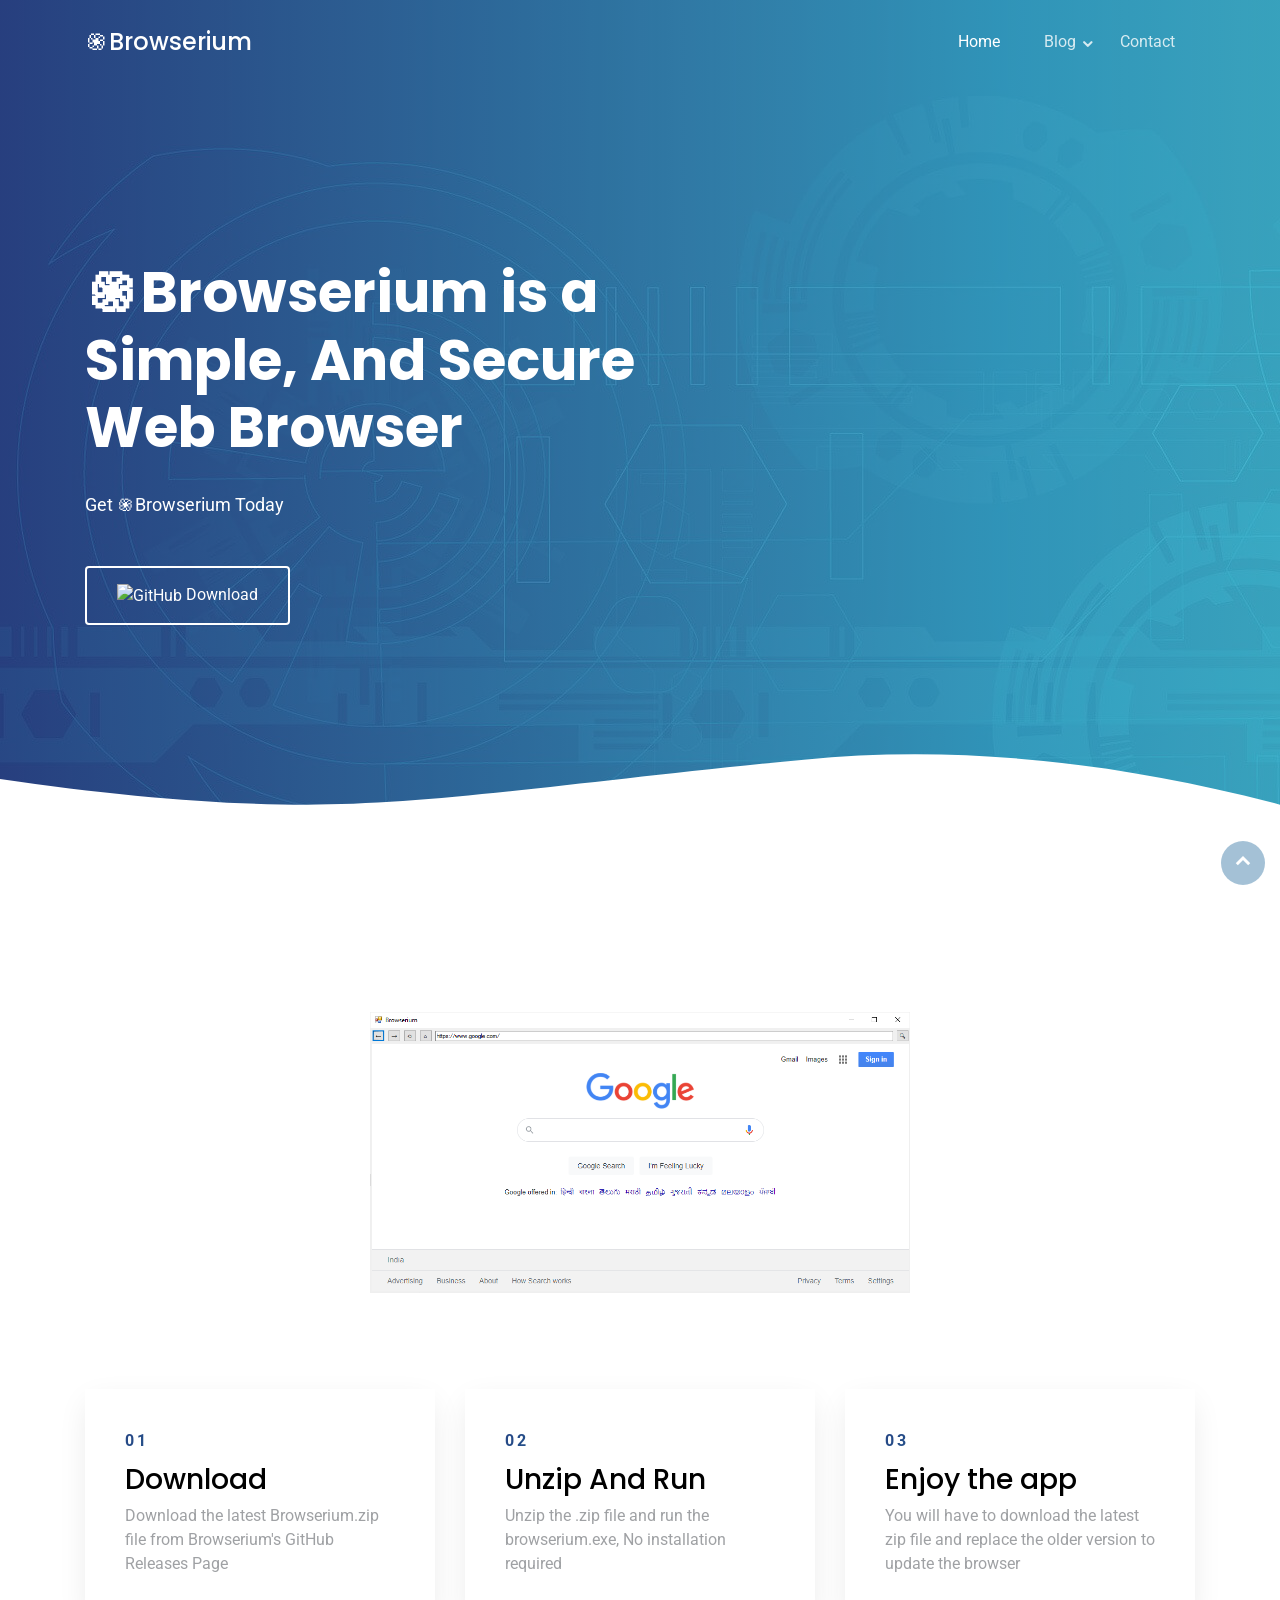
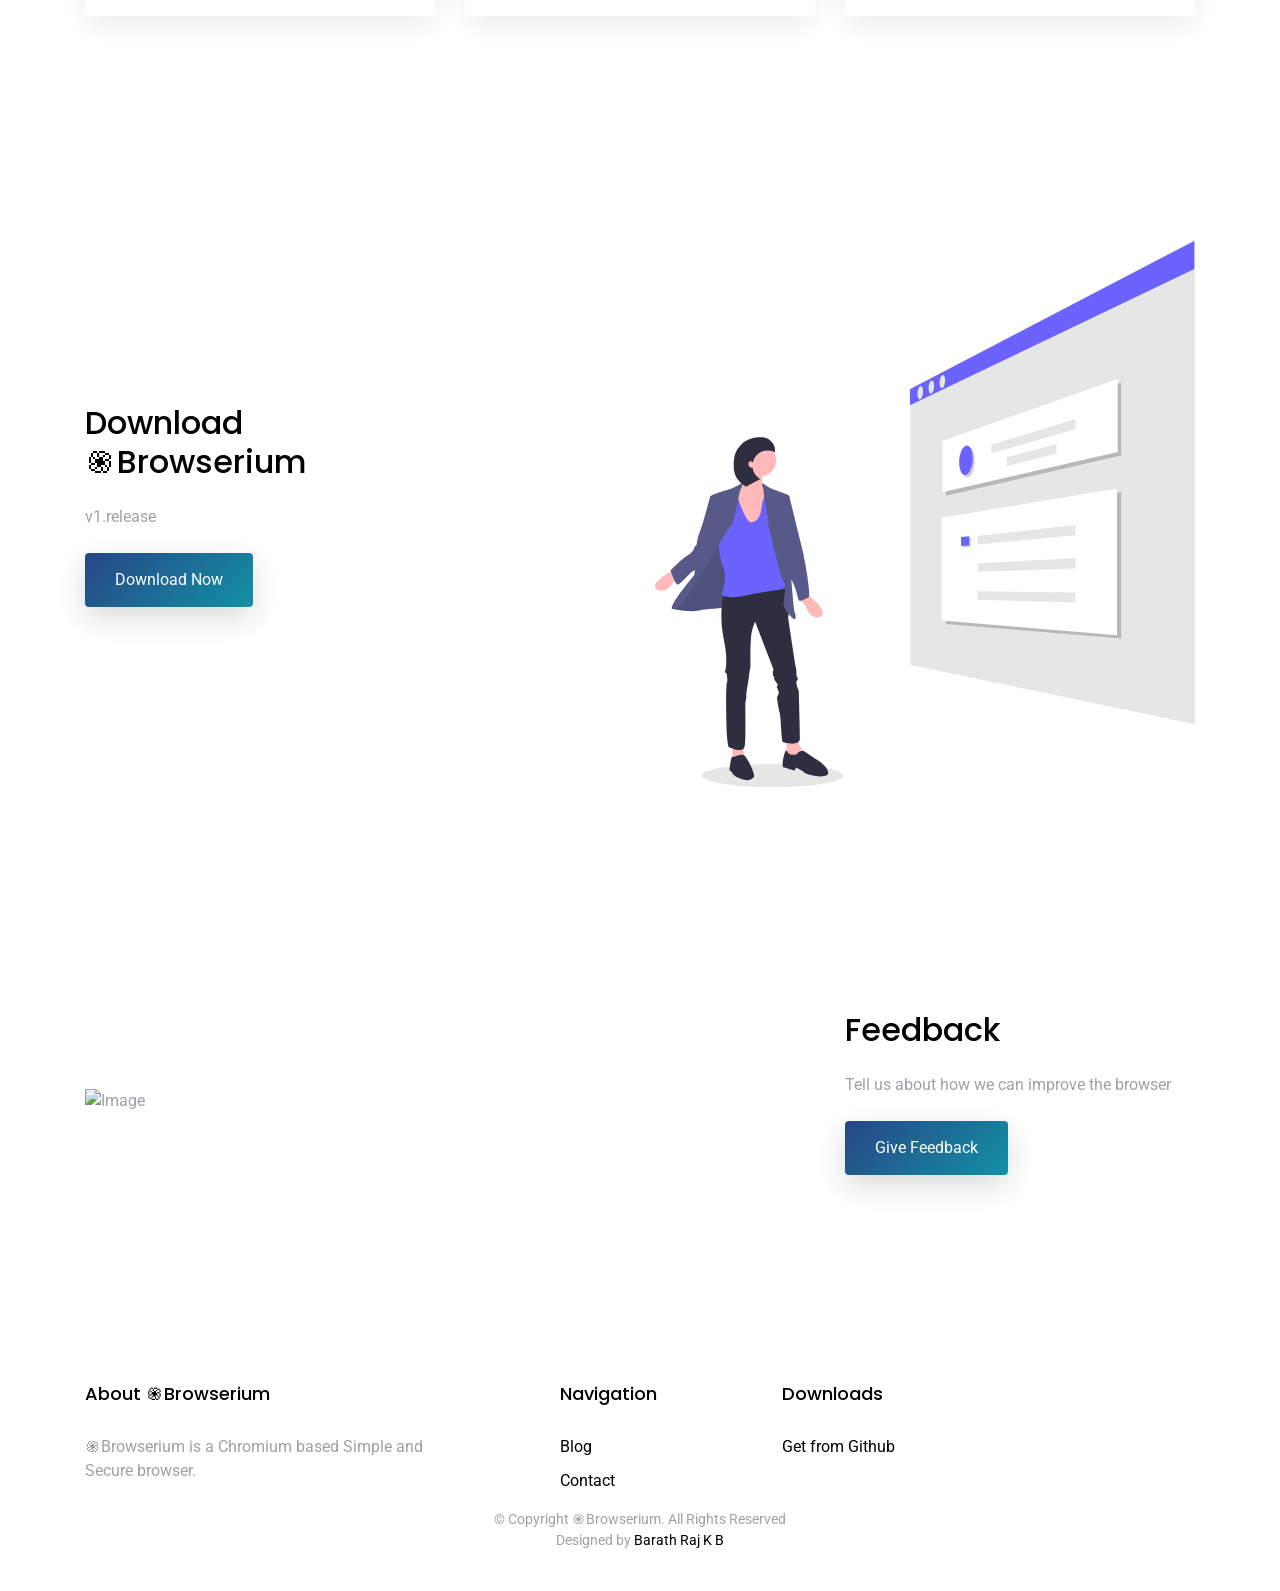
==== commit 4d3a8dfa: "Add files via upload" ====
--- a/index.html
+++ b/index.html
@@ -5,7 +5,7 @@
   <meta charset="utf-8">
   <meta content="width=device-width, initial-scale=1.0" name="viewport">
 
-  <title>Browserium</title>
+  <title>֍Browserium</title>
   <meta content="" name="descriptison">
   <meta content="" name="keywords">
 
@@ -61,7 +61,7 @@
               <li class="has-children">
                 <a href="blog-single.html" class="nav-link">Blog</a>
                 <ul class="dropdown">
-               <!--   <li><a href="blog.html" class="nav-link">Blog</a></li> -->
+                  
                   <li><a href="blog-single.html" class="nav-link">Blog Sigle</a></li>
                 </ul>
               </li>
@@ -203,7 +203,7 @@
       <div class="container">
         <div class="row align-items-center">
           <div class="col-md-4 mr-auto">
-            <h2 class="mb-4">Download Browserium</h2>
+            <h2 class="mb-4">Download ֍Browserium</h2>
             <p class="mb-4">v1.release</p>
             <p><a href="https://github.com/barathrajkb/Browserium/releases/download/v1.release/Browserium.zip" class="btn btn-primary">Download Now</a></p>
           </div>
@@ -341,7 +341,7 @@
       <div class="row">
         <div class="col-md-4 mb-4 mb-md-0">
           <h3>About ֍Browserium</h3>
-          <p>Browserium is a Chromium based Simple and Secure browser.</p>
+          <p>֍Browserium is a Chromium based Simple and Secure browser.</p>
           <p class="social">
           <!--  <a href="#"><span class="icofont-twitter"></span></a>
             <a href="#"><span class="icofont-facebook"></span></a>
@@ -409,4 +409,4 @@
 
 </body>
 
-</html>
+</html>
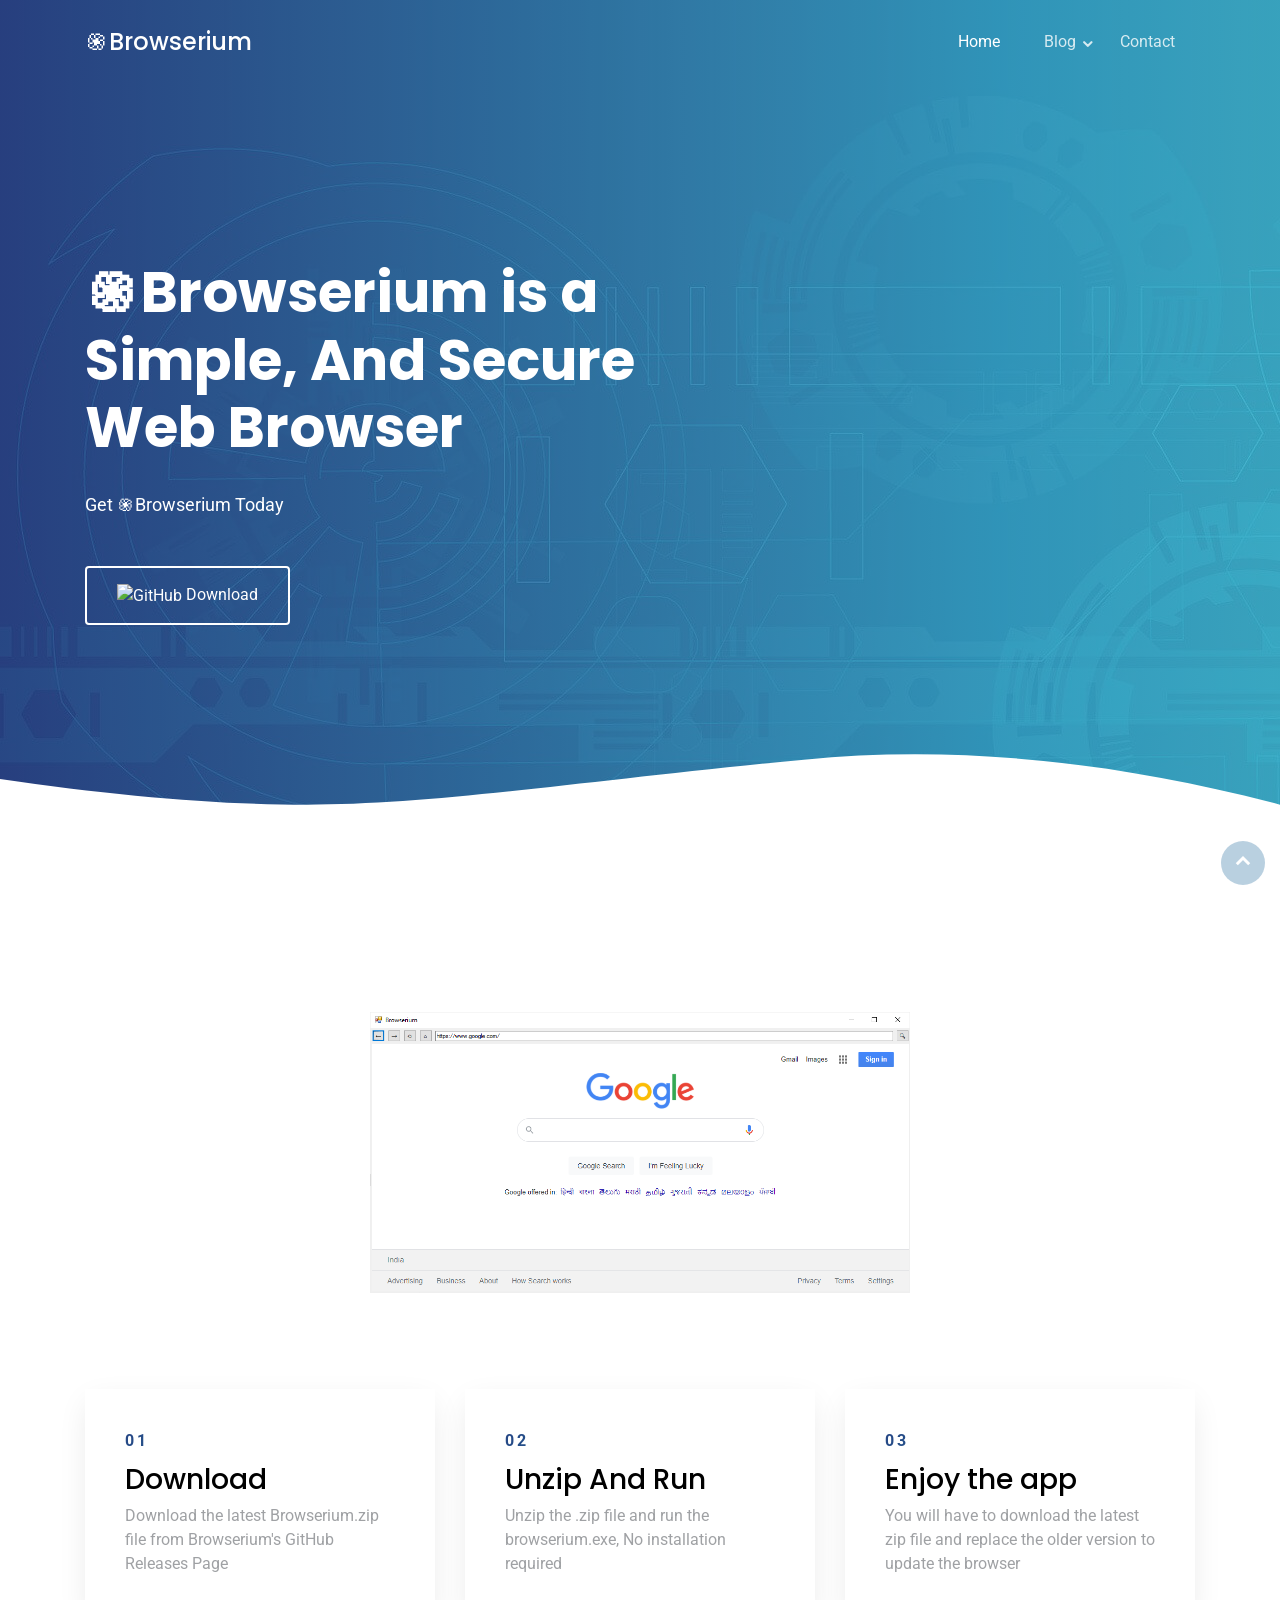
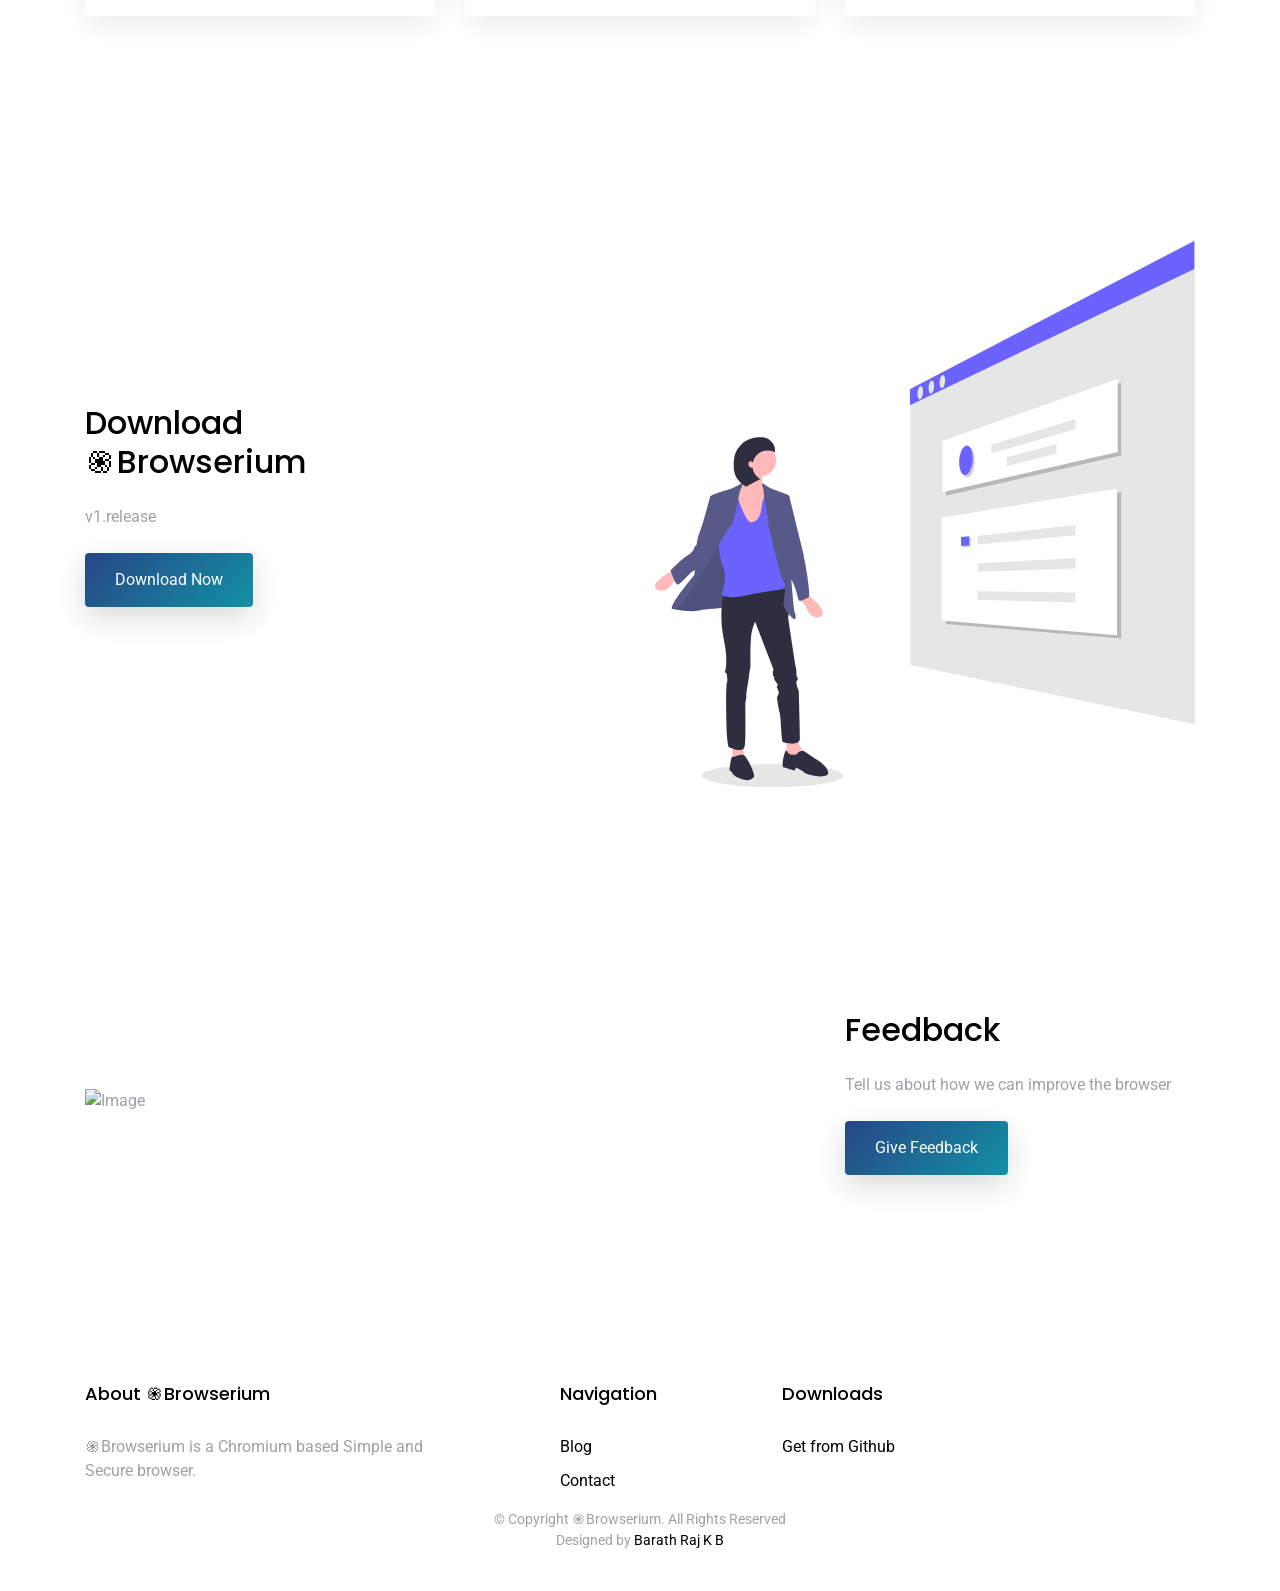
==== commit 79260b20: "Update index.html" ====
--- a/index.html
+++ b/index.html
@@ -220,7 +220,7 @@
           <div class="col-md-4 ml-auto order-2">
             <h2 class="mb-4">Feedback</h2>
             <p class="mb-4">Tell us about how we can improve the browser</p>
-            <p><a href="#" class="btn btn-primary">Give Feedback</a></p>
+            <p><a href="contact.html" class="btn btn-primary">Give Feedback</a></p>
           </div>
           <div class="col-md-6" data-aos="fade-right">
             <img src="assets/img/undraw_svg_3.svg" alt="Image" class="img-fluid">
@@ -409,4 +409,4 @@
 
 </body>
 
-</html>+</html>
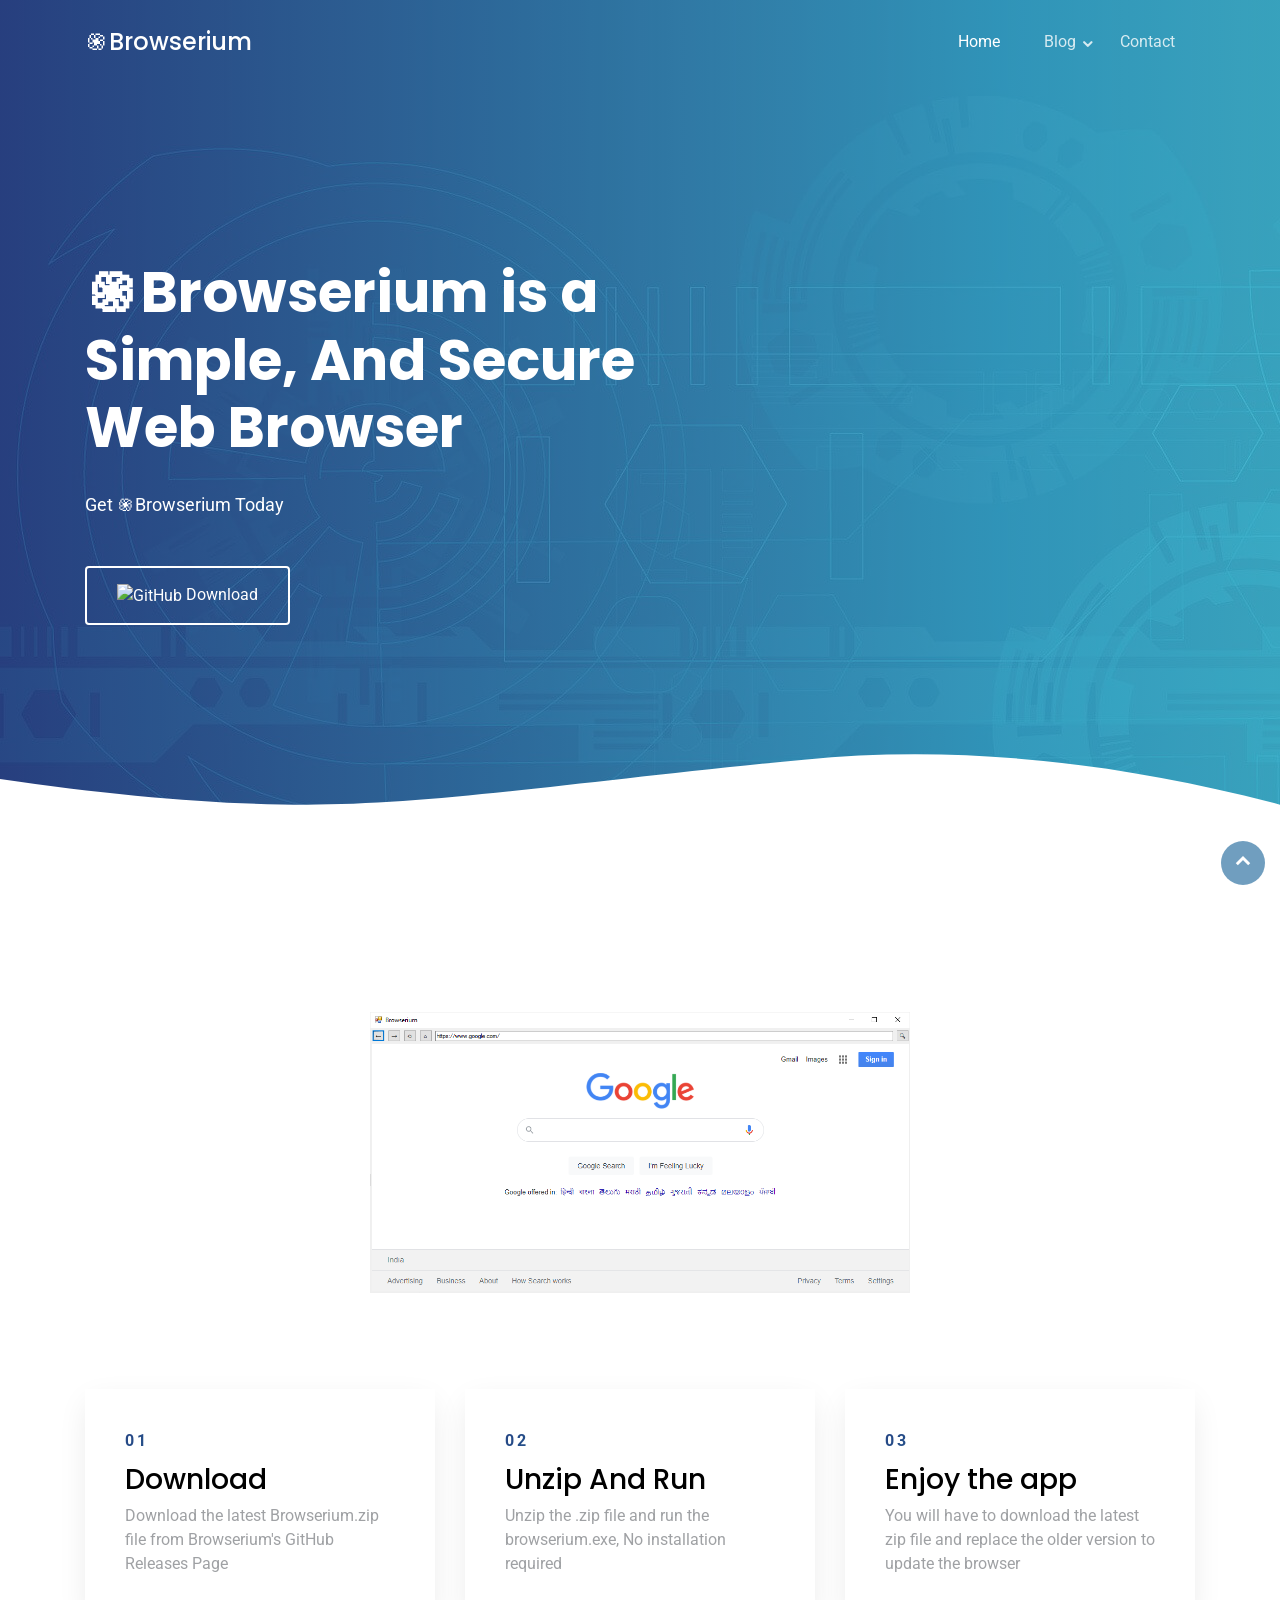
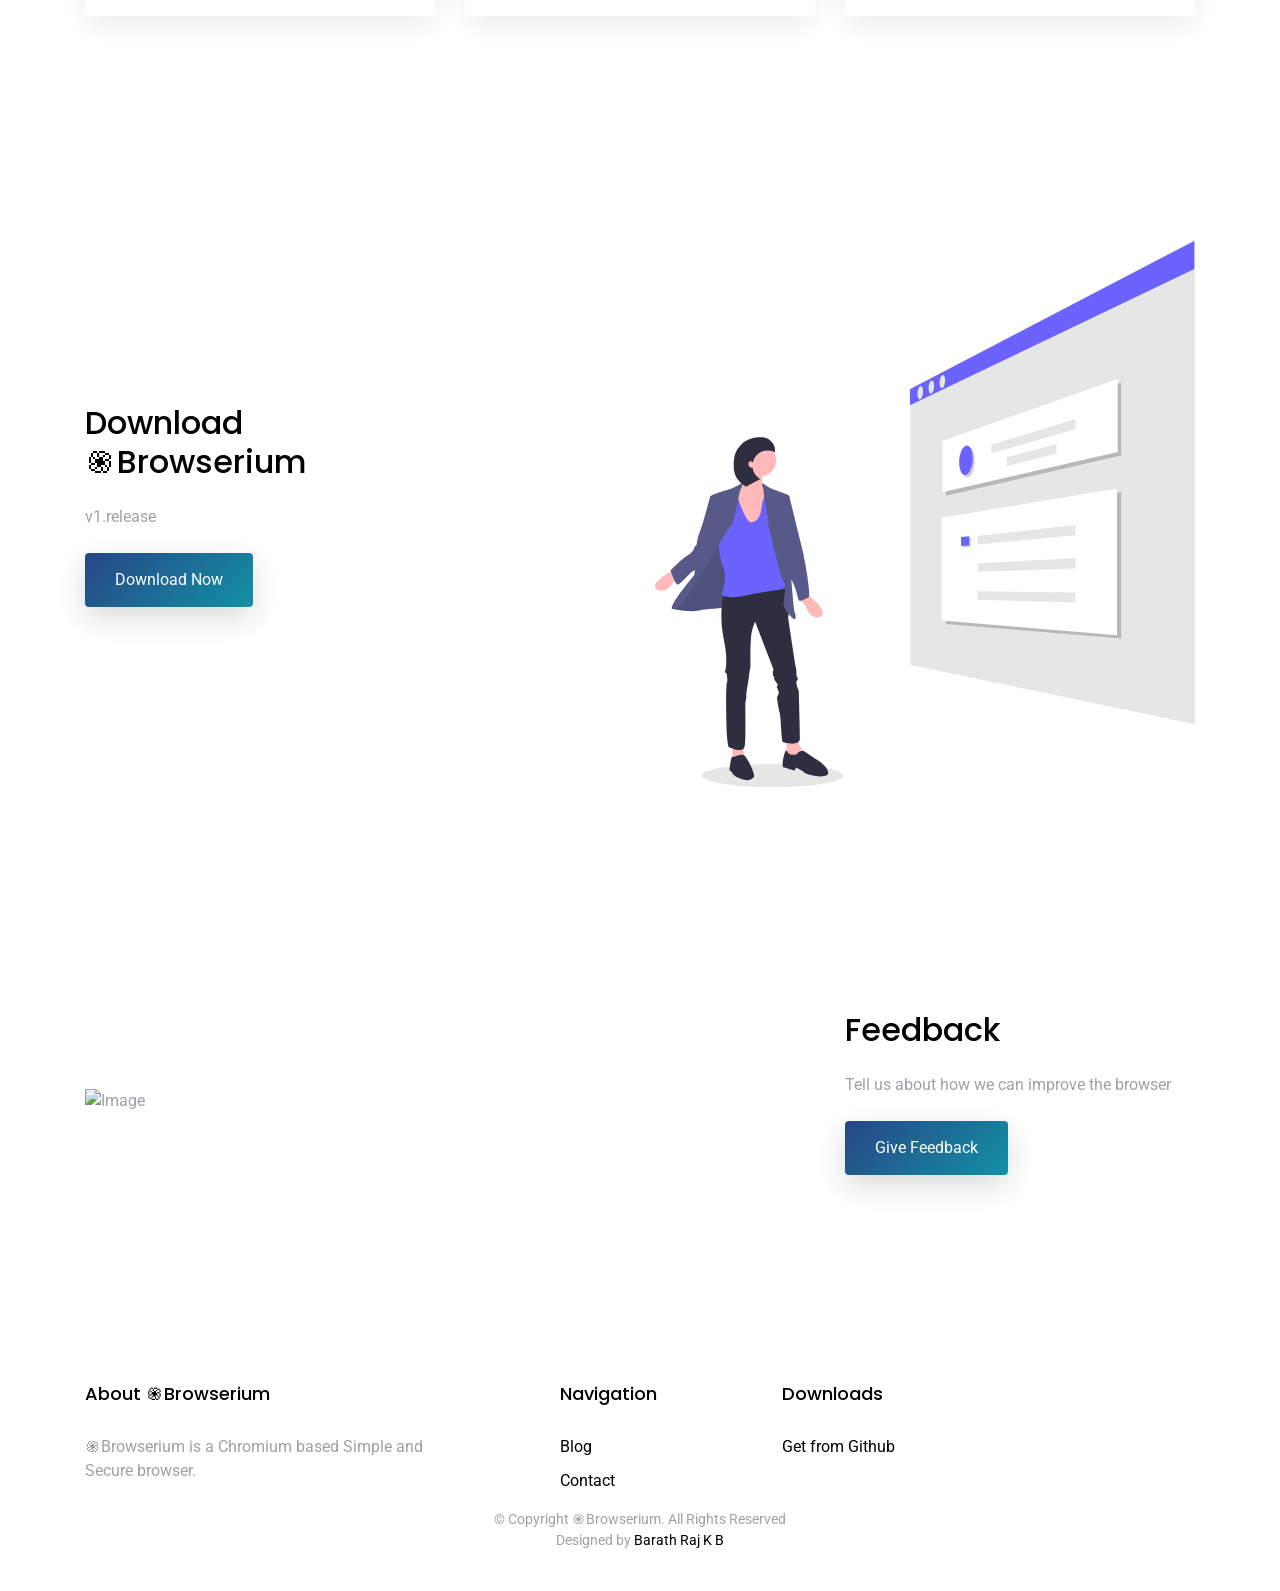
==== commit 566a390a: "Update index.html" ====
--- a/index.html
+++ b/index.html
@@ -104,7 +104,7 @@
             <div class="col-lg-7 text-center text-lg-left">
               <h1 data-aos="fade-right">֍Browserium is a Simple, And Secure Web Browser</h1>
               <p class="mb-5" data-aos="fade-right" data-aos-delay="100">Get ֍Browserium Today</p>
-              <p  data-aos="fade-right" data-aos-delay="200" data-aos-offset="-500"><a href="#" class="btn btn-outline-white"> <img src="./assets/img/github.png" alt="GitHub"> Download</a></p>
+              <p  data-aos="fade-right" data-aos-delay="200" data-aos-offset="-500"><a href="https://github.com/barathrajkb/Browserium/releases/tag/v1.release" class="btn btn-outline-white"> <img src="./assets/img/github.png" alt="GitHub"> Download</a></p>
             </div>
             <div class="col-lg-5 iphone-wrap">
              <!-- <img src="assets/img/phone_1.png" alt="Image" class="phone-1" data-aos="fade-right"> -->
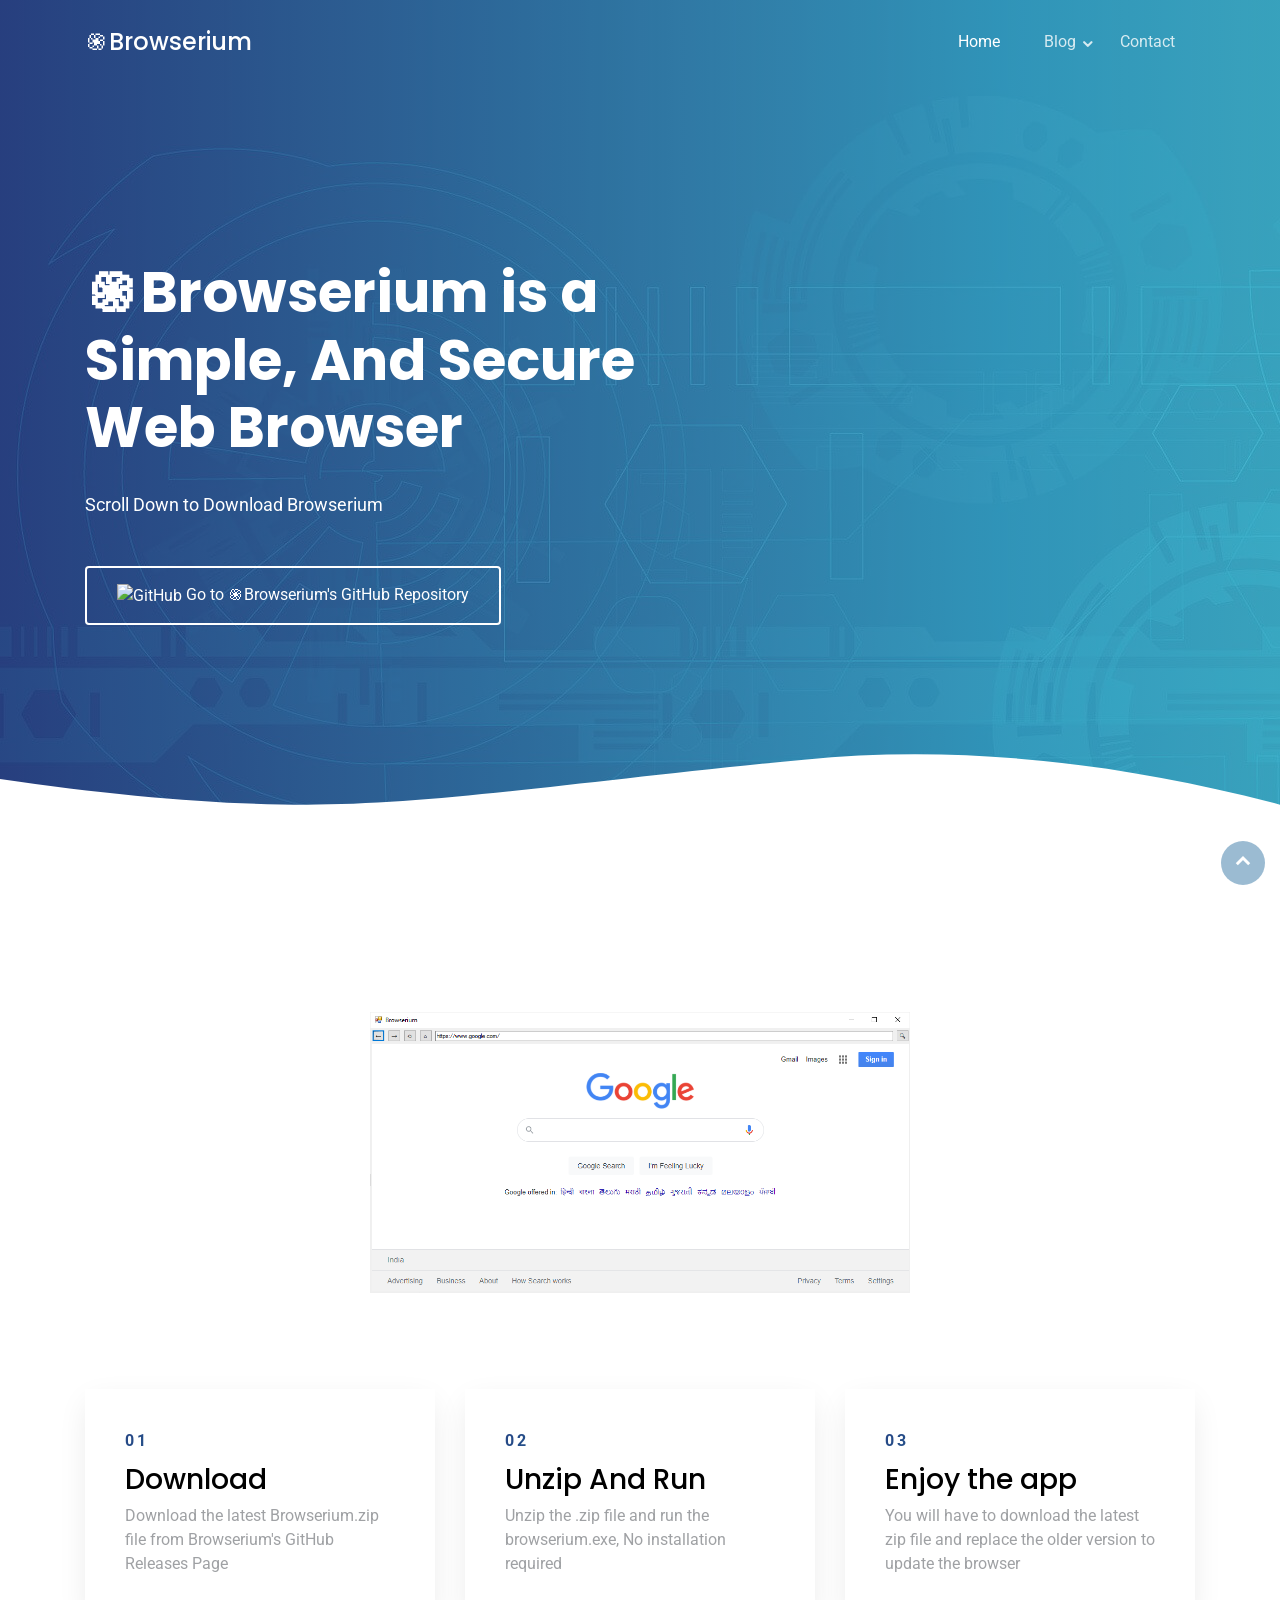
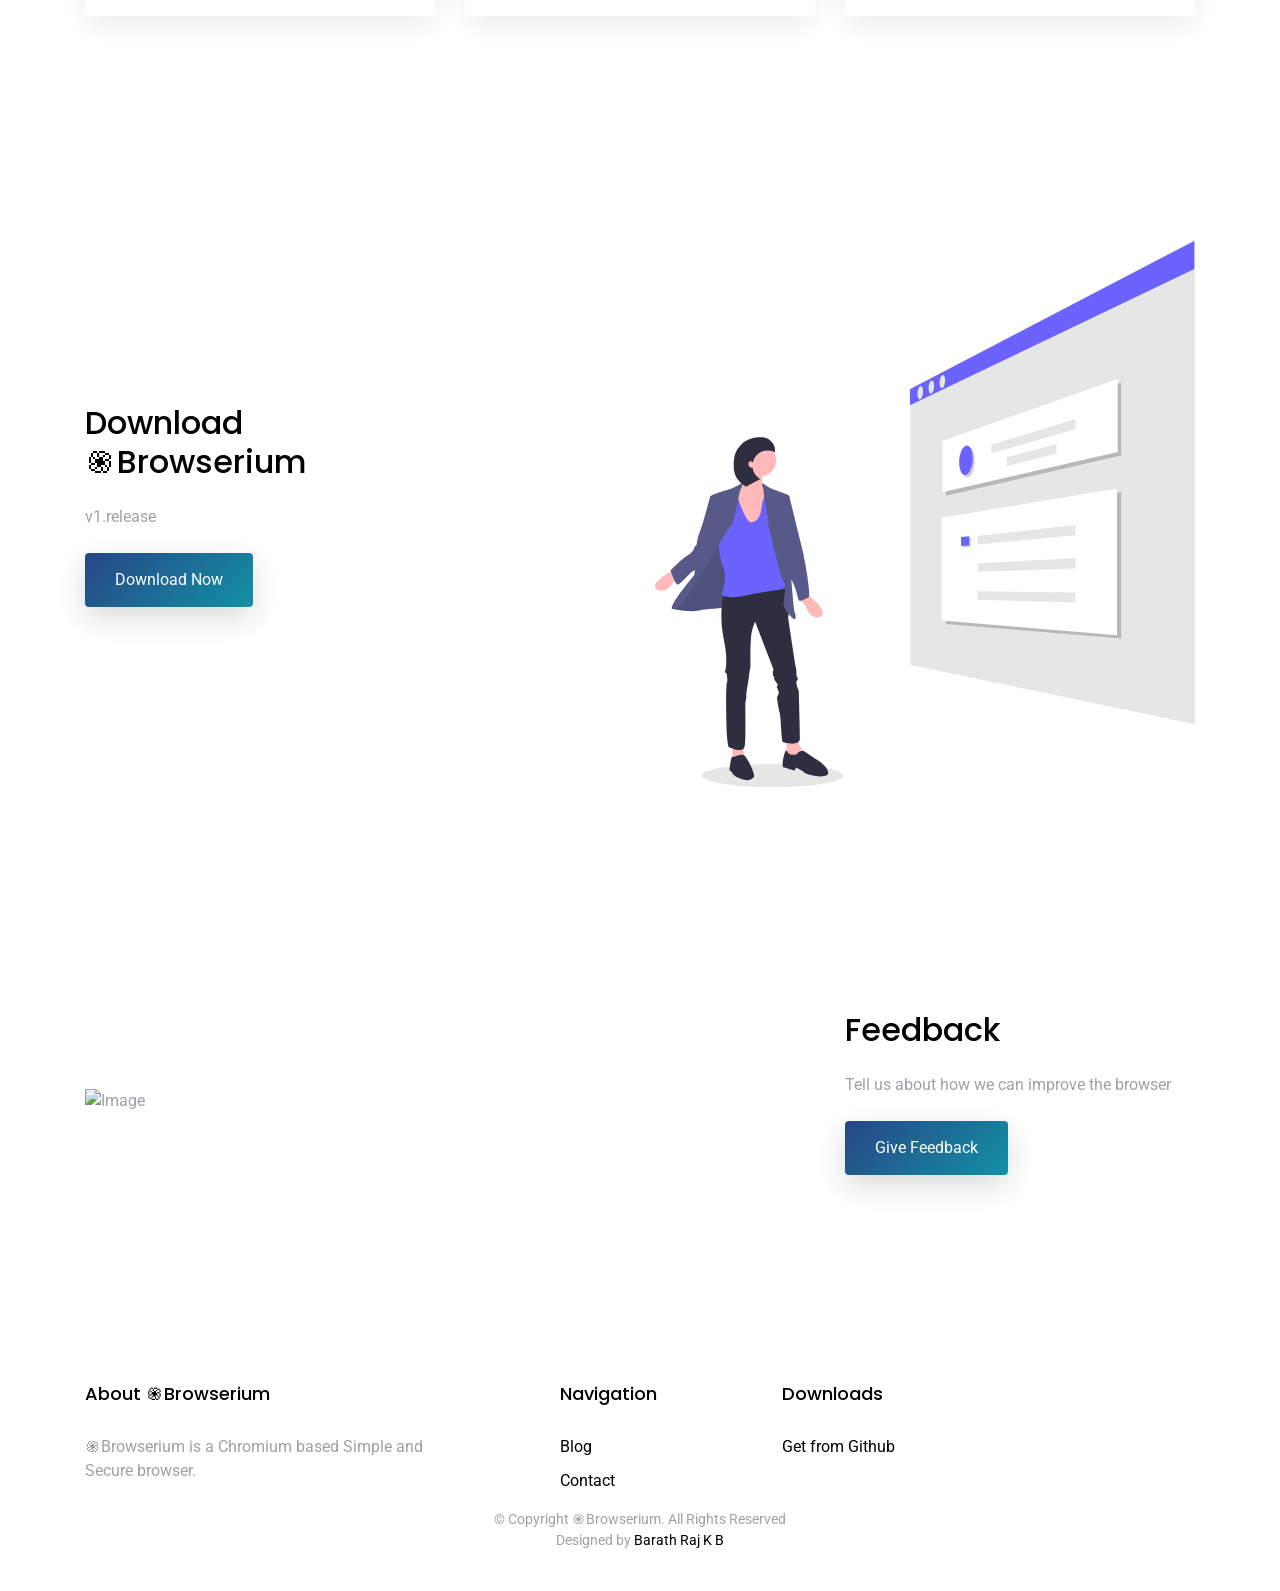
==== commit edb5dc1c: "Update index.html" ====
--- a/index.html
+++ b/index.html
@@ -103,8 +103,8 @@
           <div class="row">
             <div class="col-lg-7 text-center text-lg-left">
               <h1 data-aos="fade-right">֍Browserium is a Simple, And Secure Web Browser</h1>
-              <p class="mb-5" data-aos="fade-right" data-aos-delay="100">Get ֍Browserium Today</p>
-              <p  data-aos="fade-right" data-aos-delay="200" data-aos-offset="-500"><a href="https://github.com/barathrajkb/Browserium/releases/tag/v1.release" class="btn btn-outline-white"> <img src="./assets/img/github.png" alt="GitHub"> Download</a></p>
+              <p class="mb-5" data-aos="fade-right" data-aos-delay="100">Scroll Down to Download Browserium</p>
+              <p  data-aos="fade-right" data-aos-delay="200" data-aos-offset="-500"><a href="https://github.com/barathrajkb/Browserium" class="btn btn-outline-white"> <img src="./assets/img/github.png" alt="GitHub"> Go to ֍Browserium's GitHub Repository</a></p>
             </div>
             <div class="col-lg-5 iphone-wrap">
              <!-- <img src="assets/img/phone_1.png" alt="Image" class="phone-1" data-aos="fade-right"> -->
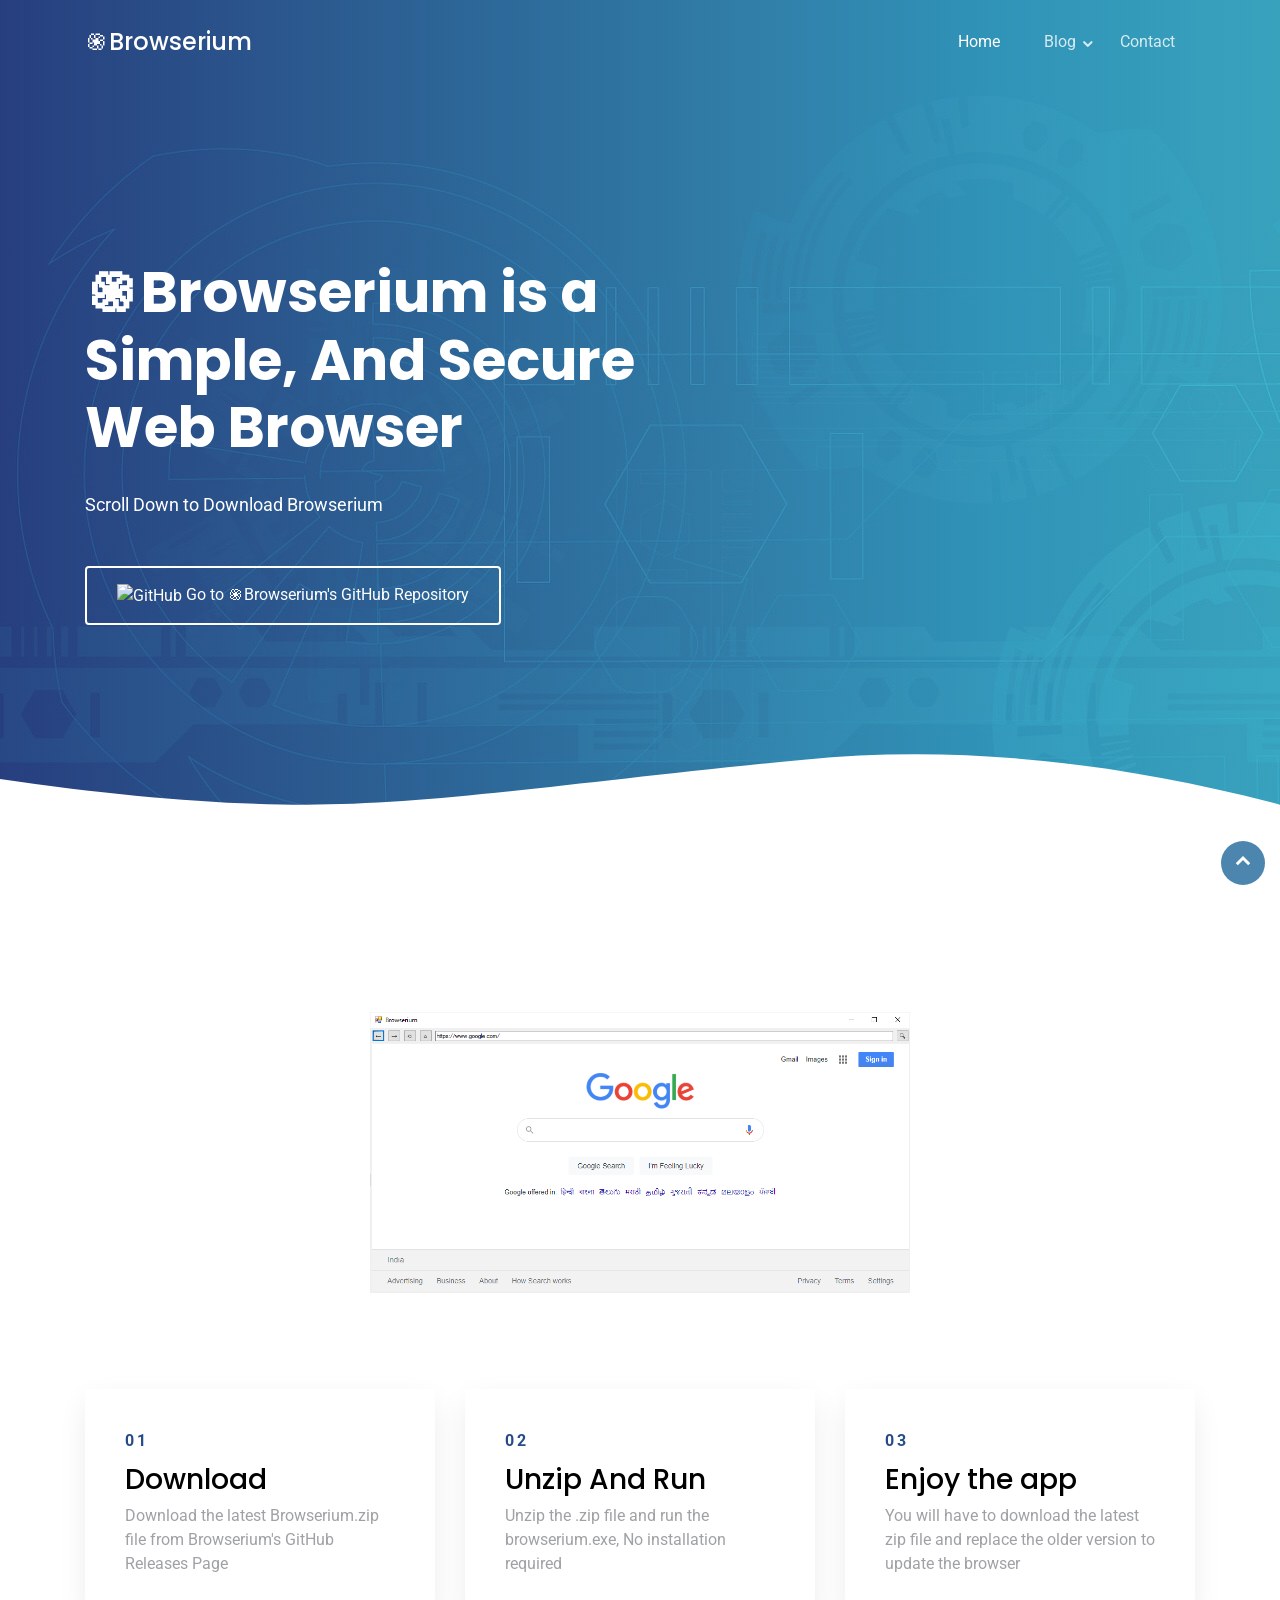
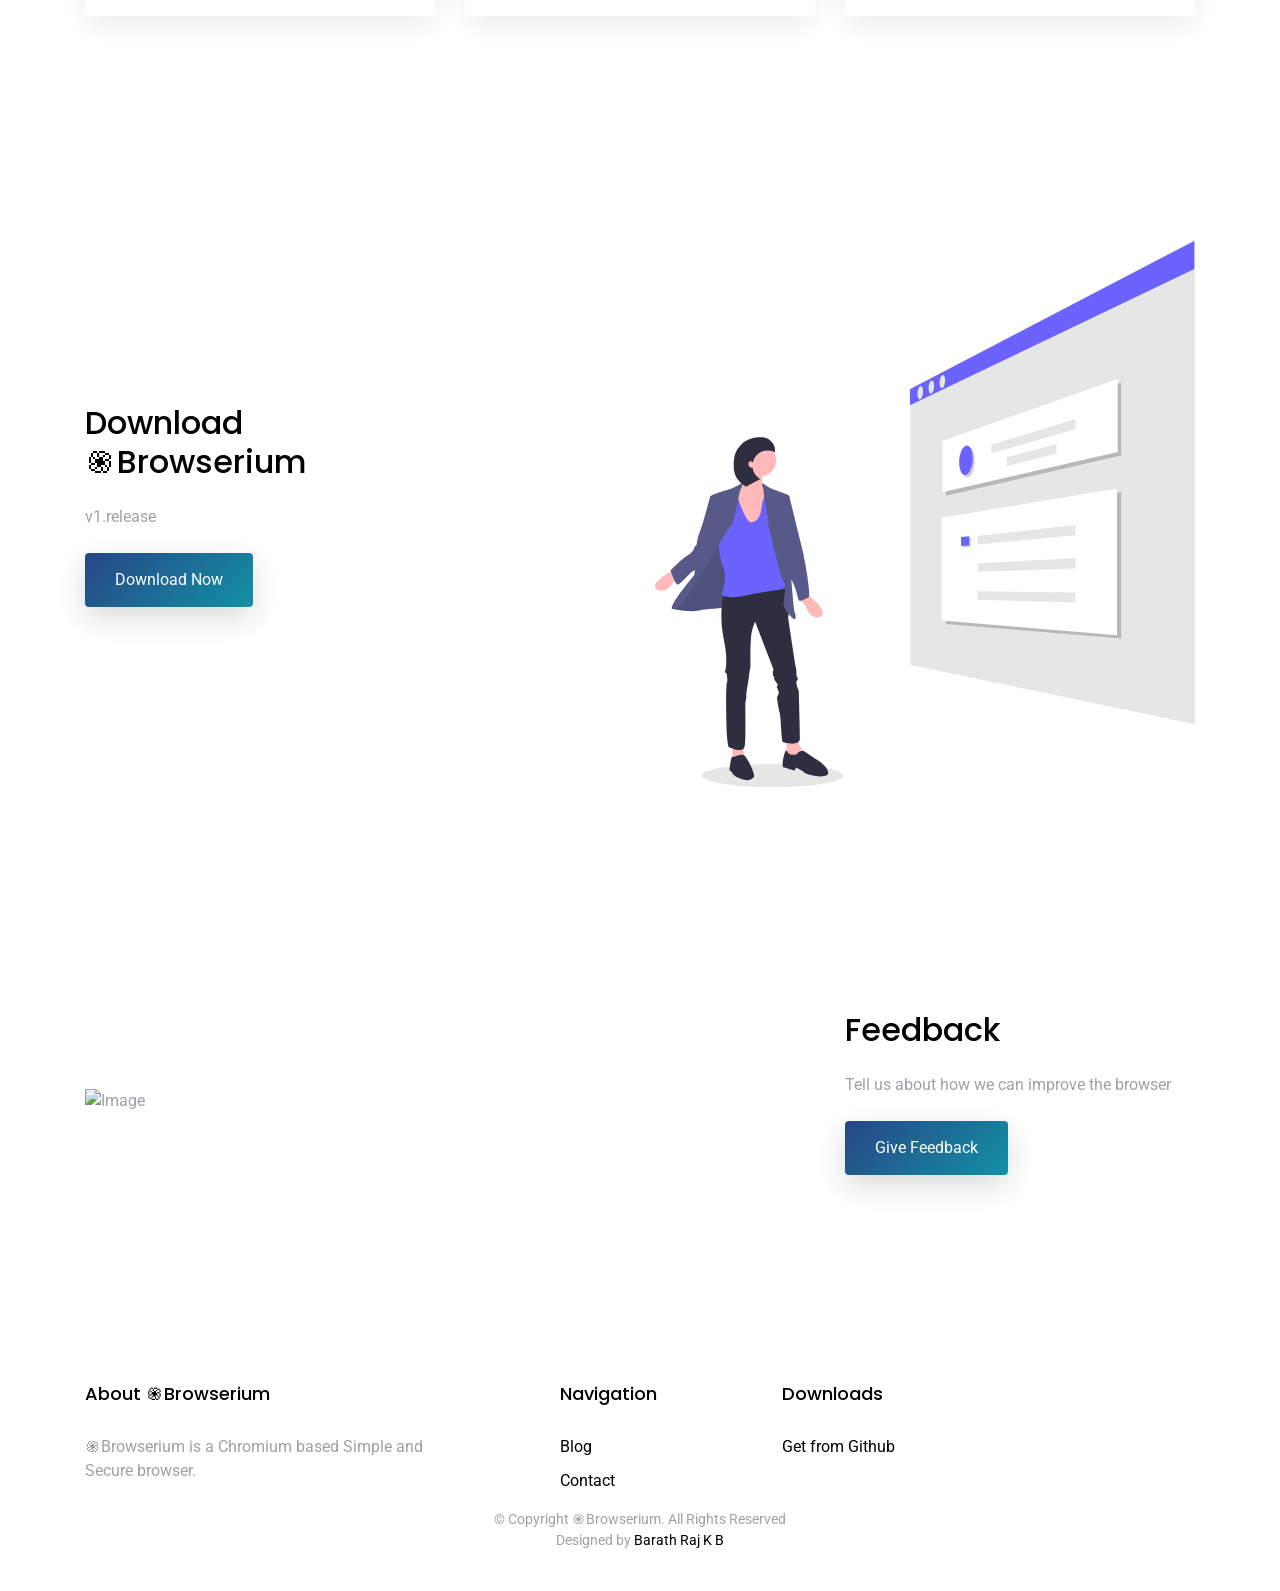
==== commit 743b7110: "Update index.html" ====
--- a/index.html
+++ b/index.html
@@ -104,7 +104,7 @@
             <div class="col-lg-7 text-center text-lg-left">
               <h1 data-aos="fade-right">֍Browserium is a Simple, And Secure Web Browser</h1>
               <p class="mb-5" data-aos="fade-right" data-aos-delay="100">Scroll Down to Download Browserium</p>
-              <p  data-aos="fade-right" data-aos-delay="200" data-aos-offset="-500"><a href="https://github.com/barathrajkb/Browserium" class="btn btn-outline-white"> <img src="./assets/img/github.png" alt="GitHub"> Go to ֍Browserium's GitHub Repository</a></p>
+              <p  data-aos="fade-right" data-aos-delay="200" data-aos-offset="-500"><a href="https://github.com/barathrajkb/Browserium" target="_blank" class="btn btn-outline-white"> <img src="./assets/img/github.png" alt="GitHub"> Go to ֍Browserium's GitHub Repository</a></p>
             </div>
             <div class="col-lg-5 iphone-wrap">
              <!-- <img src="assets/img/phone_1.png" alt="Image" class="phone-1" data-aos="fade-right"> -->
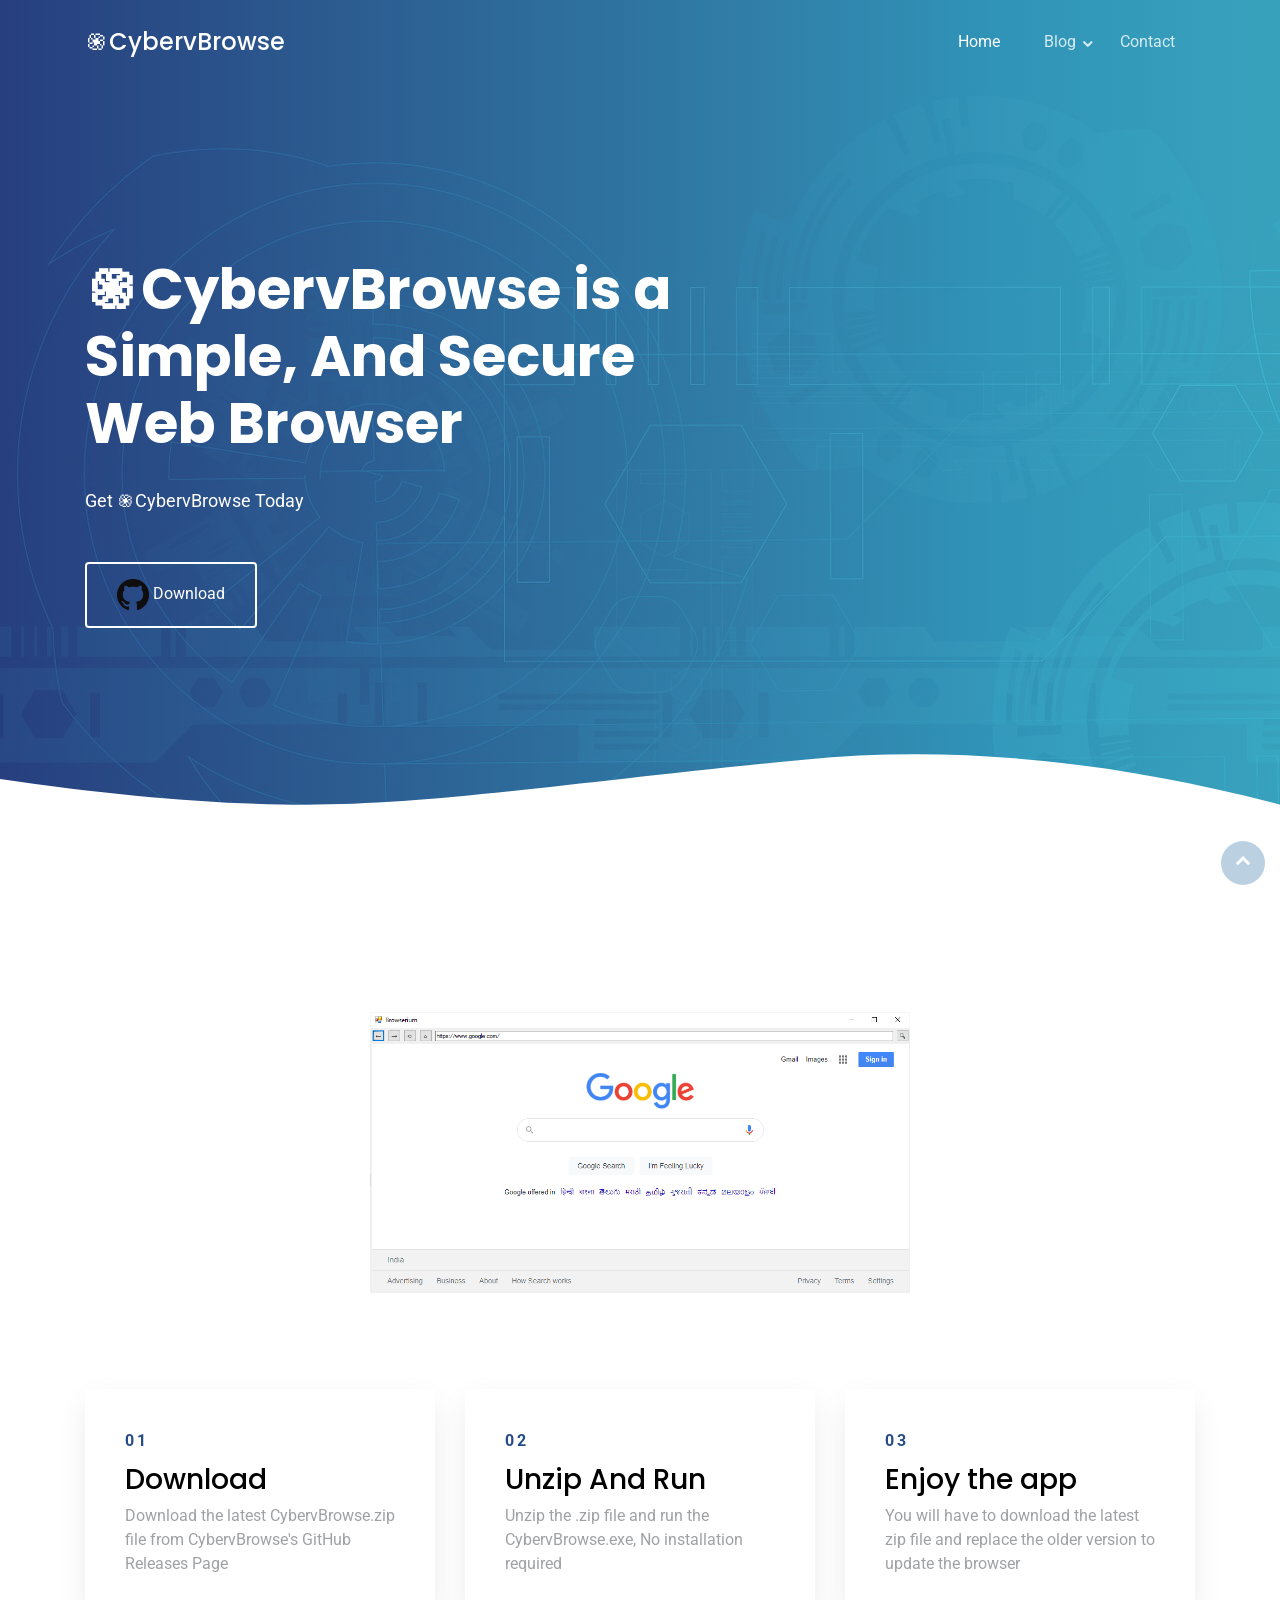
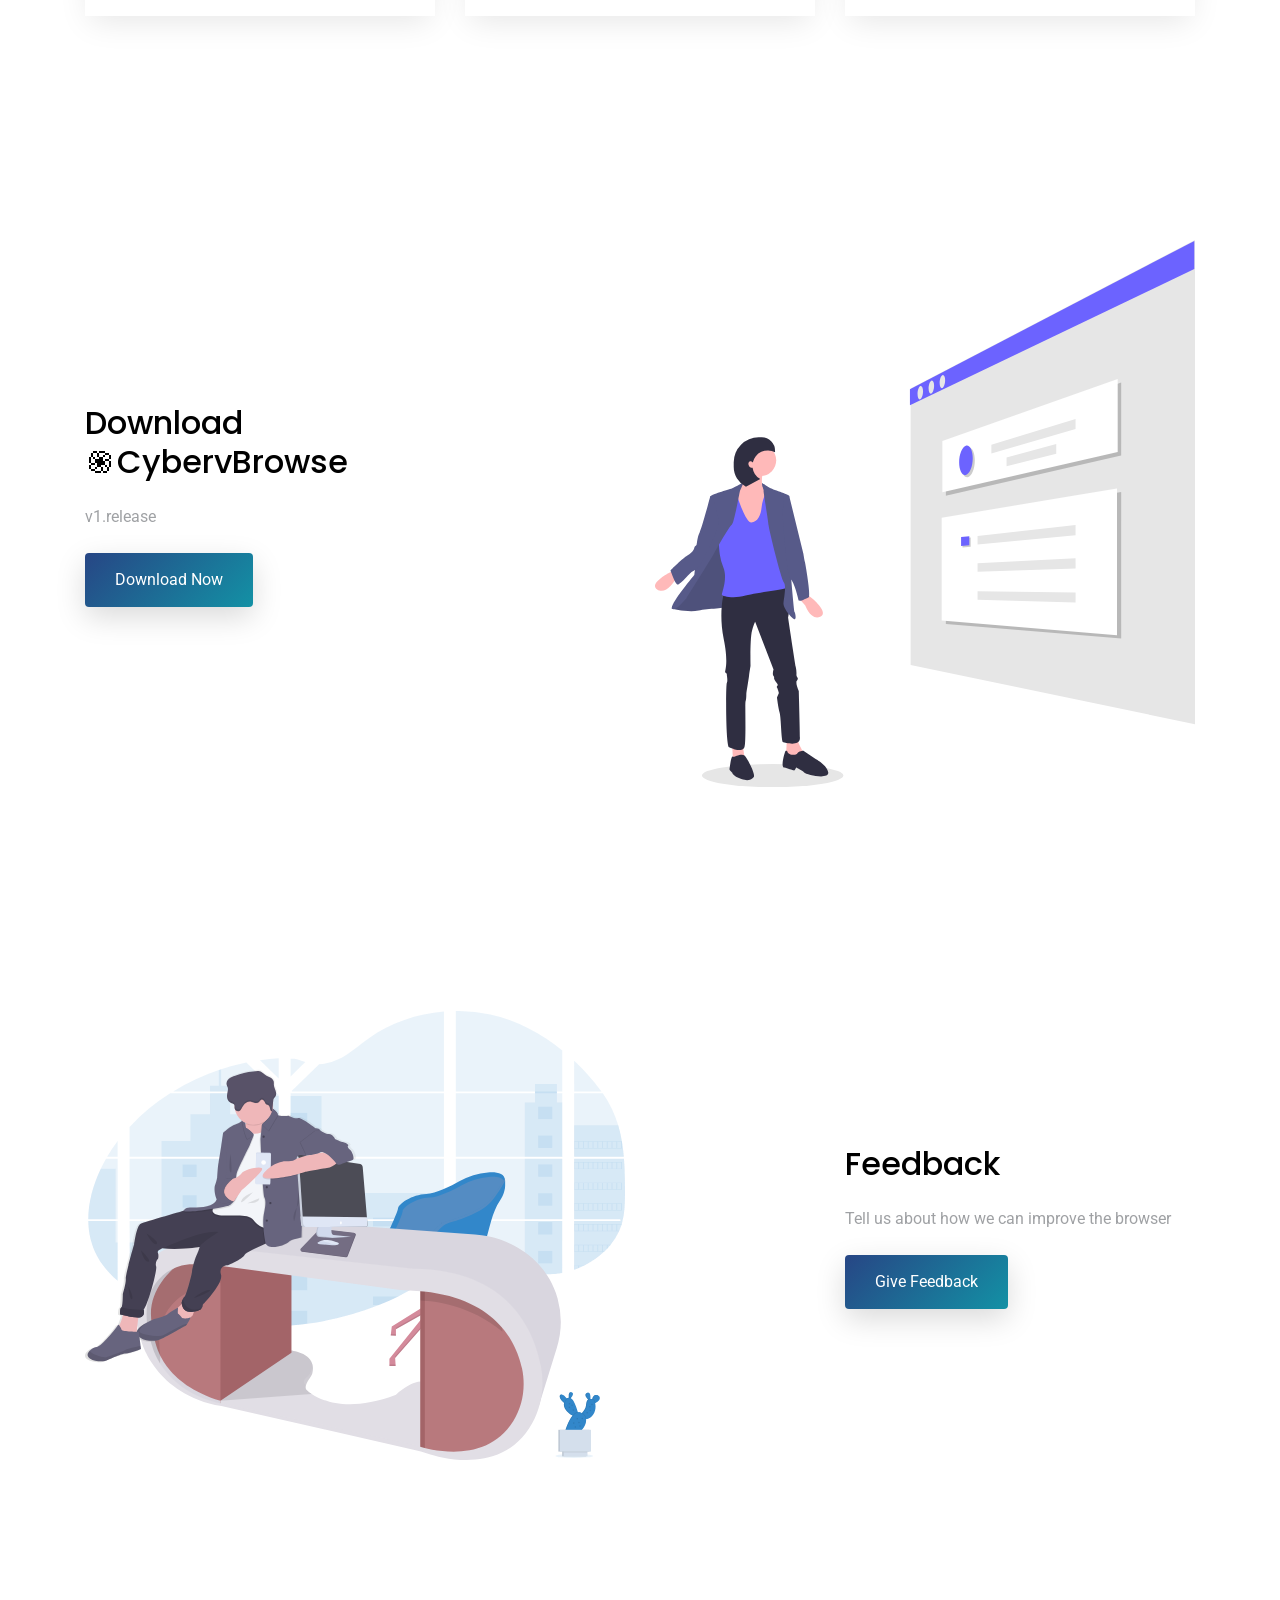
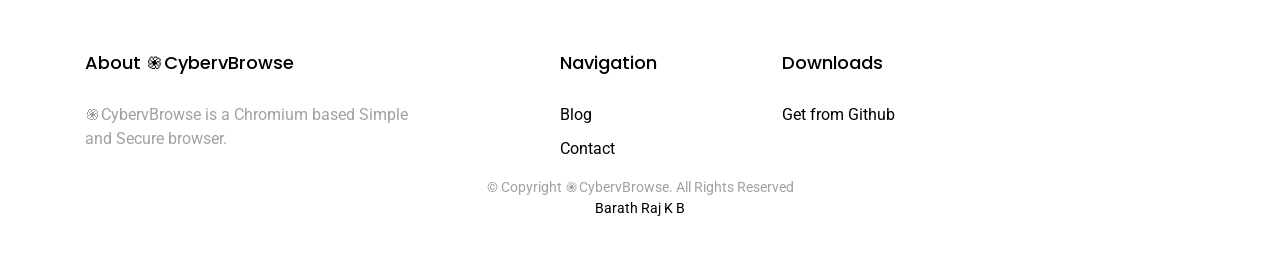
==== commit b23e8585: "Add files via upload" ====
--- a/index.html
+++ b/index.html
@@ -5,7 +5,7 @@
   <meta charset="utf-8">
   <meta content="width=device-width, initial-scale=1.0" name="viewport">
 
-  <title>֍Browserium</title>
+  <title>֍CybervBrowse</title>
   <meta content="" name="descriptison">
   <meta content="" name="keywords">
 
@@ -47,7 +47,7 @@
       <div class="row align-items-center">
 
         <div class="col-6 col-lg-2">
-          <h1 class="mb-0 site-logo"><a href="index.html" class="mb-0">֍Browserium</a></h1>
+          <h1 class="mb-0 site-logo"><a href="index.html" class="mb-0">֍CybervBrowse</a></h1>
         </div>
 
         <div class="col-12 col-md-10 d-none d-lg-block">
@@ -102,9 +102,9 @@
         <div class="col-12 hero-text-image">
           <div class="row">
             <div class="col-lg-7 text-center text-lg-left">
-              <h1 data-aos="fade-right">֍Browserium is a Simple, And Secure Web Browser</h1>
-              <p class="mb-5" data-aos="fade-right" data-aos-delay="100">Scroll Down to Download Browserium</p>
-              <p  data-aos="fade-right" data-aos-delay="200" data-aos-offset="-500"><a href="https://github.com/barathrajkb/Browserium" target="_blank" class="btn btn-outline-white"> <img src="./assets/img/github.png" alt="GitHub"> Go to ֍Browserium's GitHub Repository</a></p>
+              <h1 data-aos="fade-right">֍CybervBrowse is a Simple, And Secure Web Browser</h1>
+              <p class="mb-5" data-aos="fade-right" data-aos-delay="100">Get ֍CybervBrowse Today</p>
+              <p  data-aos="fade-right" data-aos-delay="200" data-aos-offset="-500"><a href="#" class="btn btn-outline-white"> <img src="./assets/img/github.png" alt="GitHub"> Download</a></p>
             </div>
             <div class="col-lg-5 iphone-wrap">
              <!-- <img src="assets/img/phone_1.png" alt="Image" class="phone-1" data-aos="fade-right"> -->
@@ -177,14 +177,14 @@
               <span class="number">01</span>
               <h3>Download</h3>
               <p>Download the latest 
-				  Browserium.zip file from Browserium's GitHub Releases Page </p>
+				  CybervBrowse.zip file from CybervBrowse's GitHub Releases Page </p>
             </div>
           </div>
           <div class="col-md-4">
             <div class="step">
               <span class="number">02</span>
               <h3>Unzip And Run</h3>
-              <p>Unzip the .zip file and run the browserium.exe, No installation required</p>
+              <p>Unzip the .zip file and run the CybervBrowse.exe, No installation required</p>
             </div>
           </div>
           <div class="col-md-4">
@@ -203,9 +203,9 @@
       <div class="container">
         <div class="row align-items-center">
           <div class="col-md-4 mr-auto">
-            <h2 class="mb-4">Download ֍Browserium</h2>
+            <h2 class="mb-4">Download ֍CybervBrowse</h2>
             <p class="mb-4">v1.release</p>
-            <p><a href="https://github.com/barathrajkb/Browserium/releases/download/v1.release/Browserium.zip" class="btn btn-primary">Download Now</a></p>
+            <p><a href="#" class="btn btn-primary">Download Now</a></p>
           </div>
           <div class="col-md-6" data-aos="fade-left">
             <img src="assets/img/browse.svg" alt="Image" class="img-fluid">
@@ -220,7 +220,7 @@
           <div class="col-md-4 ml-auto order-2">
             <h2 class="mb-4">Feedback</h2>
             <p class="mb-4">Tell us about how we can improve the browser</p>
-            <p><a href="contact.html" class="btn btn-primary">Give Feedback</a></p>
+            <p><a href="#" class="btn btn-primary">Give Feedback</a></p>
           </div>
           <div class="col-md-6" data-aos="fade-right">
             <img src="assets/img/undraw_svg_3.svg" alt="Image" class="img-fluid">
@@ -340,8 +340,8 @@
     <div class="container">
       <div class="row">
         <div class="col-md-4 mb-4 mb-md-0">
-          <h3>About ֍Browserium</h3>
-          <p>֍Browserium is a Chromium based Simple and Secure browser.</p>
+          <h3>About ֍CybervBrowse</h3>
+          <p>֍CybervBrowse is a Chromium based Simple and Secure browser.</p>
           <p class="social">
           <!--  <a href="#"><span class="icofont-twitter"></span></a>
             <a href="#"><span class="icofont-facebook"></span></a>
@@ -373,7 +373,7 @@
               <h3>Downloads</h3>
               <ul class="list-unstyled">
              <!--   <li><a href="#">Get from the App Store</a></li> -->
-                <li><a href="https://github.com/barathrajkb/Browserium/releases/download/v1.release/Browserium.zip">Get from Github</a></li>
+                <li><a href="#">Get from Github</a></li>
               </ul>
             </div>
           </div>
@@ -382,10 +382,10 @@
 
       <div class="row justify-content-center text-center">
         <div class="col-md-7">
-          <p class="copyright">&copy; Copyright ֍Browserium. All Rights Reserved</p>
+          <p class="copyright">&copy; Copyright ֍CybervBrowse. All Rights Reserved</p>
           <div class="credits">
            
-            Designed by <a href="#">Barath Raj K B</a>
+            <a href="#">Barath Raj K B</a>
           </div>
         </div>
       </div>
@@ -409,4 +409,4 @@
 
 </body>
 
-</html>
+</html>
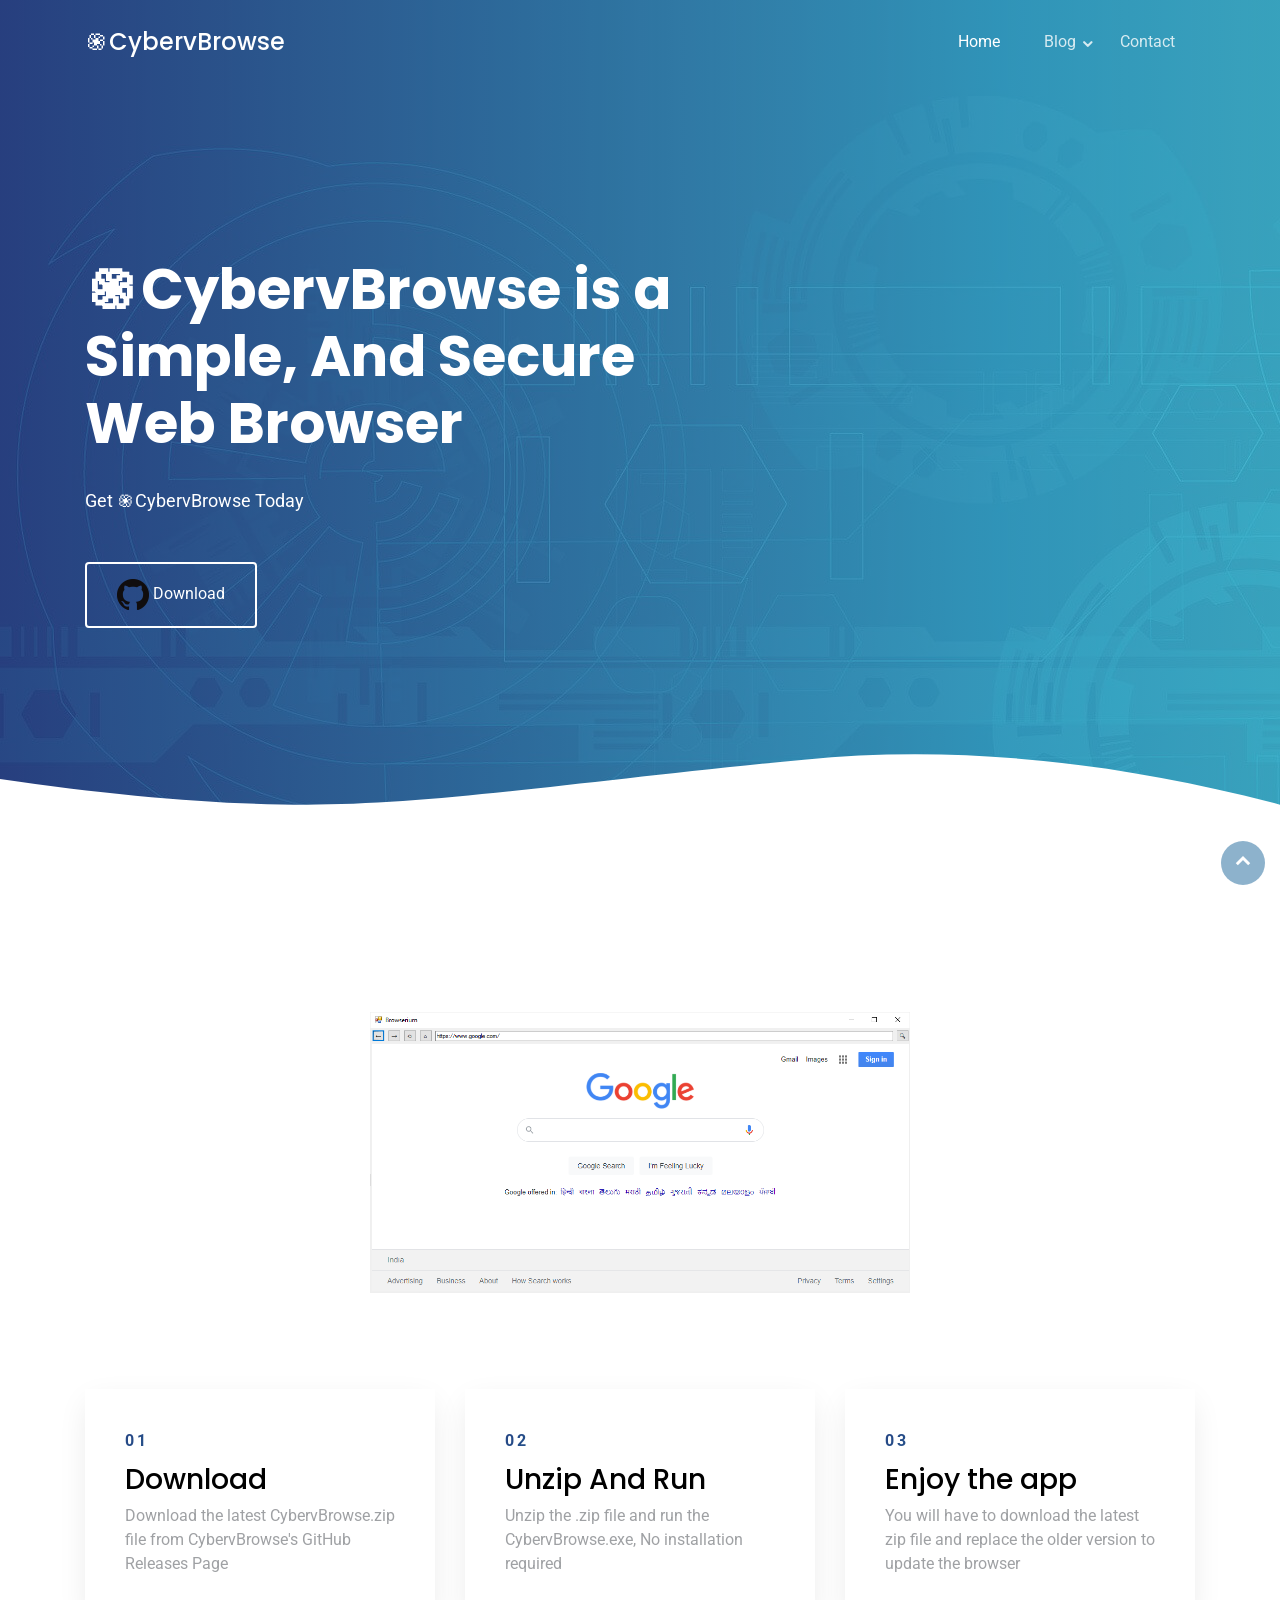
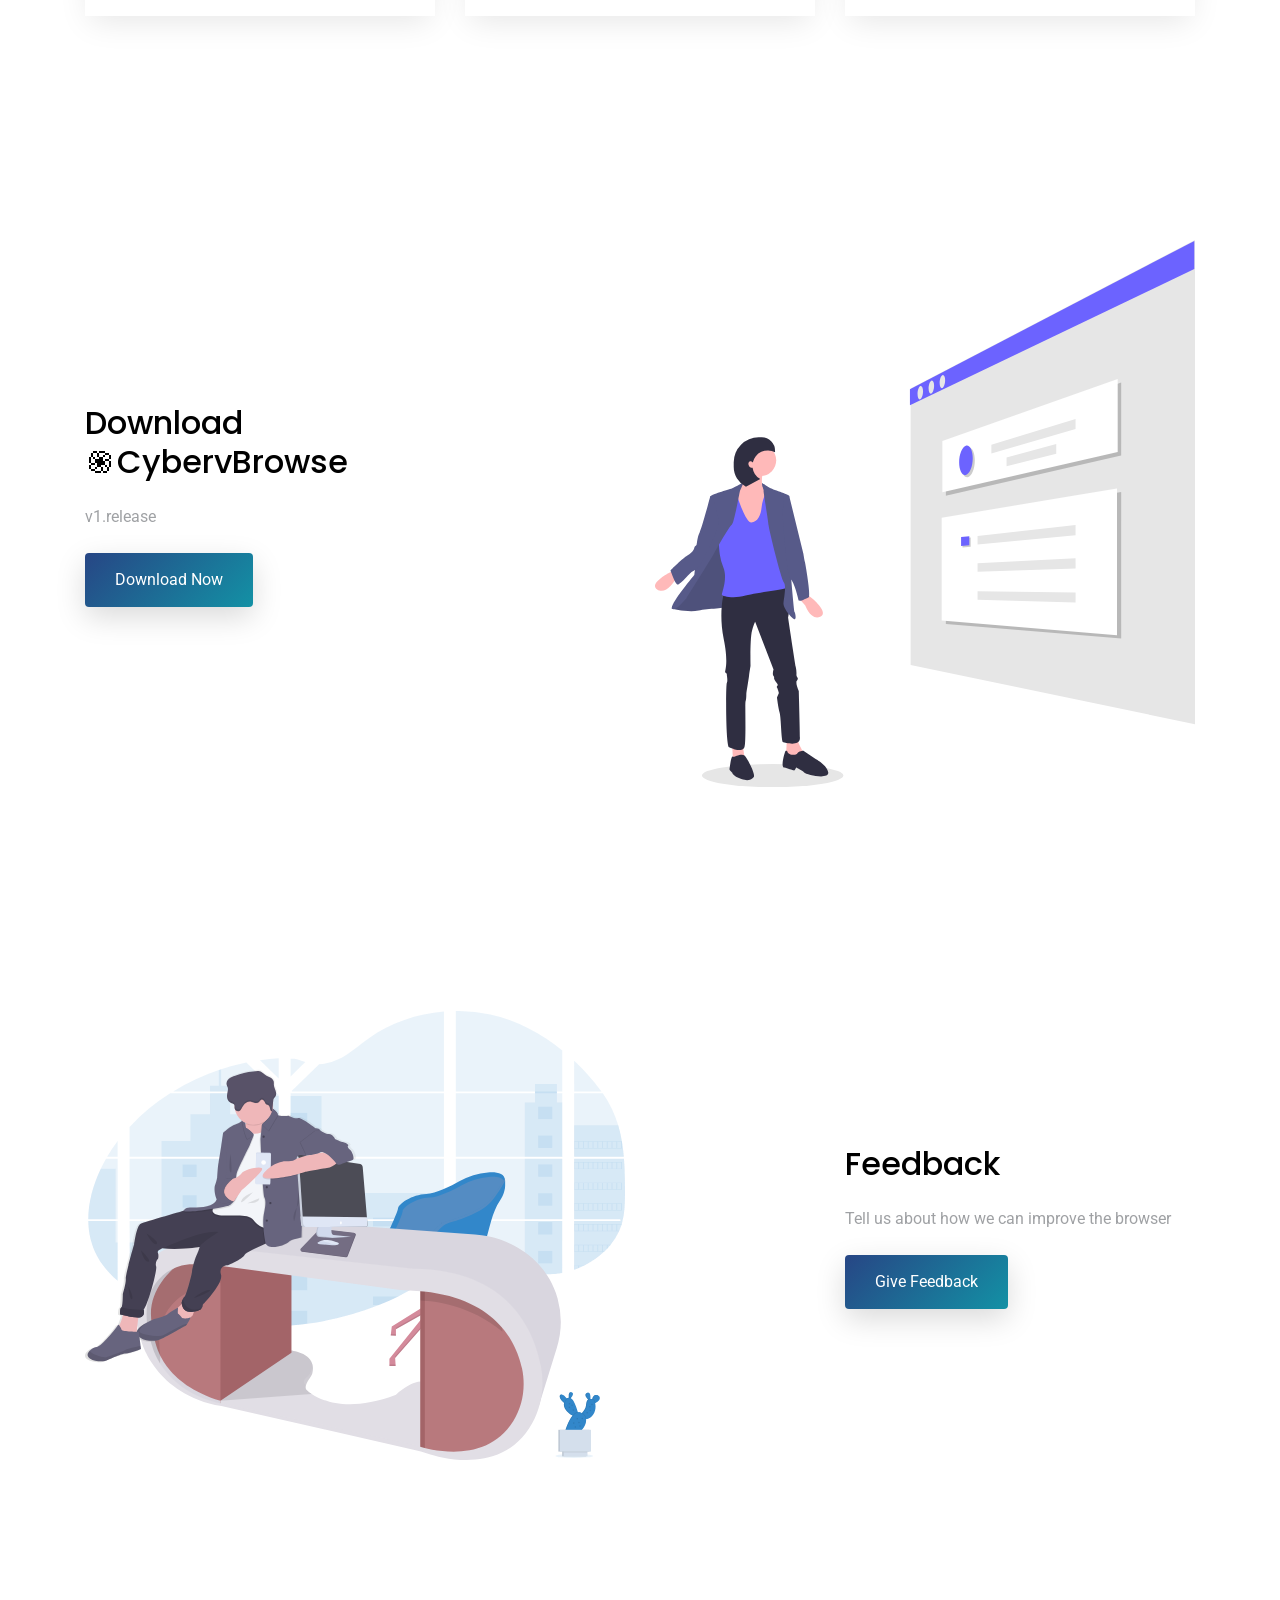
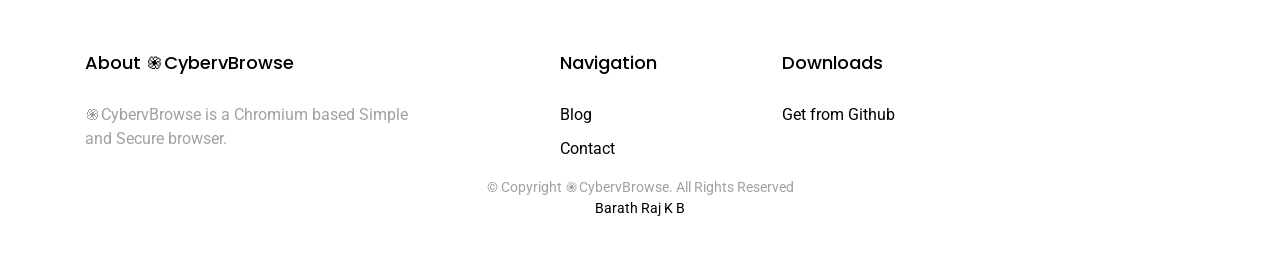
==== commit 90eaa2c7: "Update index.html" ====
--- a/index.html
+++ b/index.html
@@ -104,7 +104,7 @@
             <div class="col-lg-7 text-center text-lg-left">
               <h1 data-aos="fade-right">֍CybervBrowse is a Simple, And Secure Web Browser</h1>
               <p class="mb-5" data-aos="fade-right" data-aos-delay="100">Get ֍CybervBrowse Today</p>
-              <p  data-aos="fade-right" data-aos-delay="200" data-aos-offset="-500"><a href="#" class="btn btn-outline-white"> <img src="./assets/img/github.png" alt="GitHub"> Download</a></p>
+              <p  data-aos="fade-right" data-aos-delay="200" data-aos-offset="-500"><a href="https://github.com/barathrajkb/cybervbrowse-project/releases/tag/v1-beta" class="btn btn-outline-white"> <img src="./assets/img/github.png" alt="GitHub"> Download</a></p>
             </div>
             <div class="col-lg-5 iphone-wrap">
              <!-- <img src="assets/img/phone_1.png" alt="Image" class="phone-1" data-aos="fade-right"> -->
@@ -205,7 +205,7 @@
           <div class="col-md-4 mr-auto">
             <h2 class="mb-4">Download ֍CybervBrowse</h2>
             <p class="mb-4">v1.release</p>
-            <p><a href="#" class="btn btn-primary">Download Now</a></p>
+            <p><a href="https://github.com/barathrajkb/cybervbrowse-project/releases/tag/v1-beta" class="btn btn-primary">Download Now</a></p>
           </div>
           <div class="col-md-6" data-aos="fade-left">
             <img src="assets/img/browse.svg" alt="Image" class="img-fluid">
@@ -373,7 +373,7 @@
               <h3>Downloads</h3>
               <ul class="list-unstyled">
              <!--   <li><a href="#">Get from the App Store</a></li> -->
-                <li><a href="#">Get from Github</a></li>
+                <li><a href="https://github.com/barathrajkb/cybervbrowse-project/releases/tag/v1-beta">Get from Github</a></li>
               </ul>
             </div>
           </div>
@@ -409,4 +409,4 @@
 
 </body>
 
-</html>+</html>
